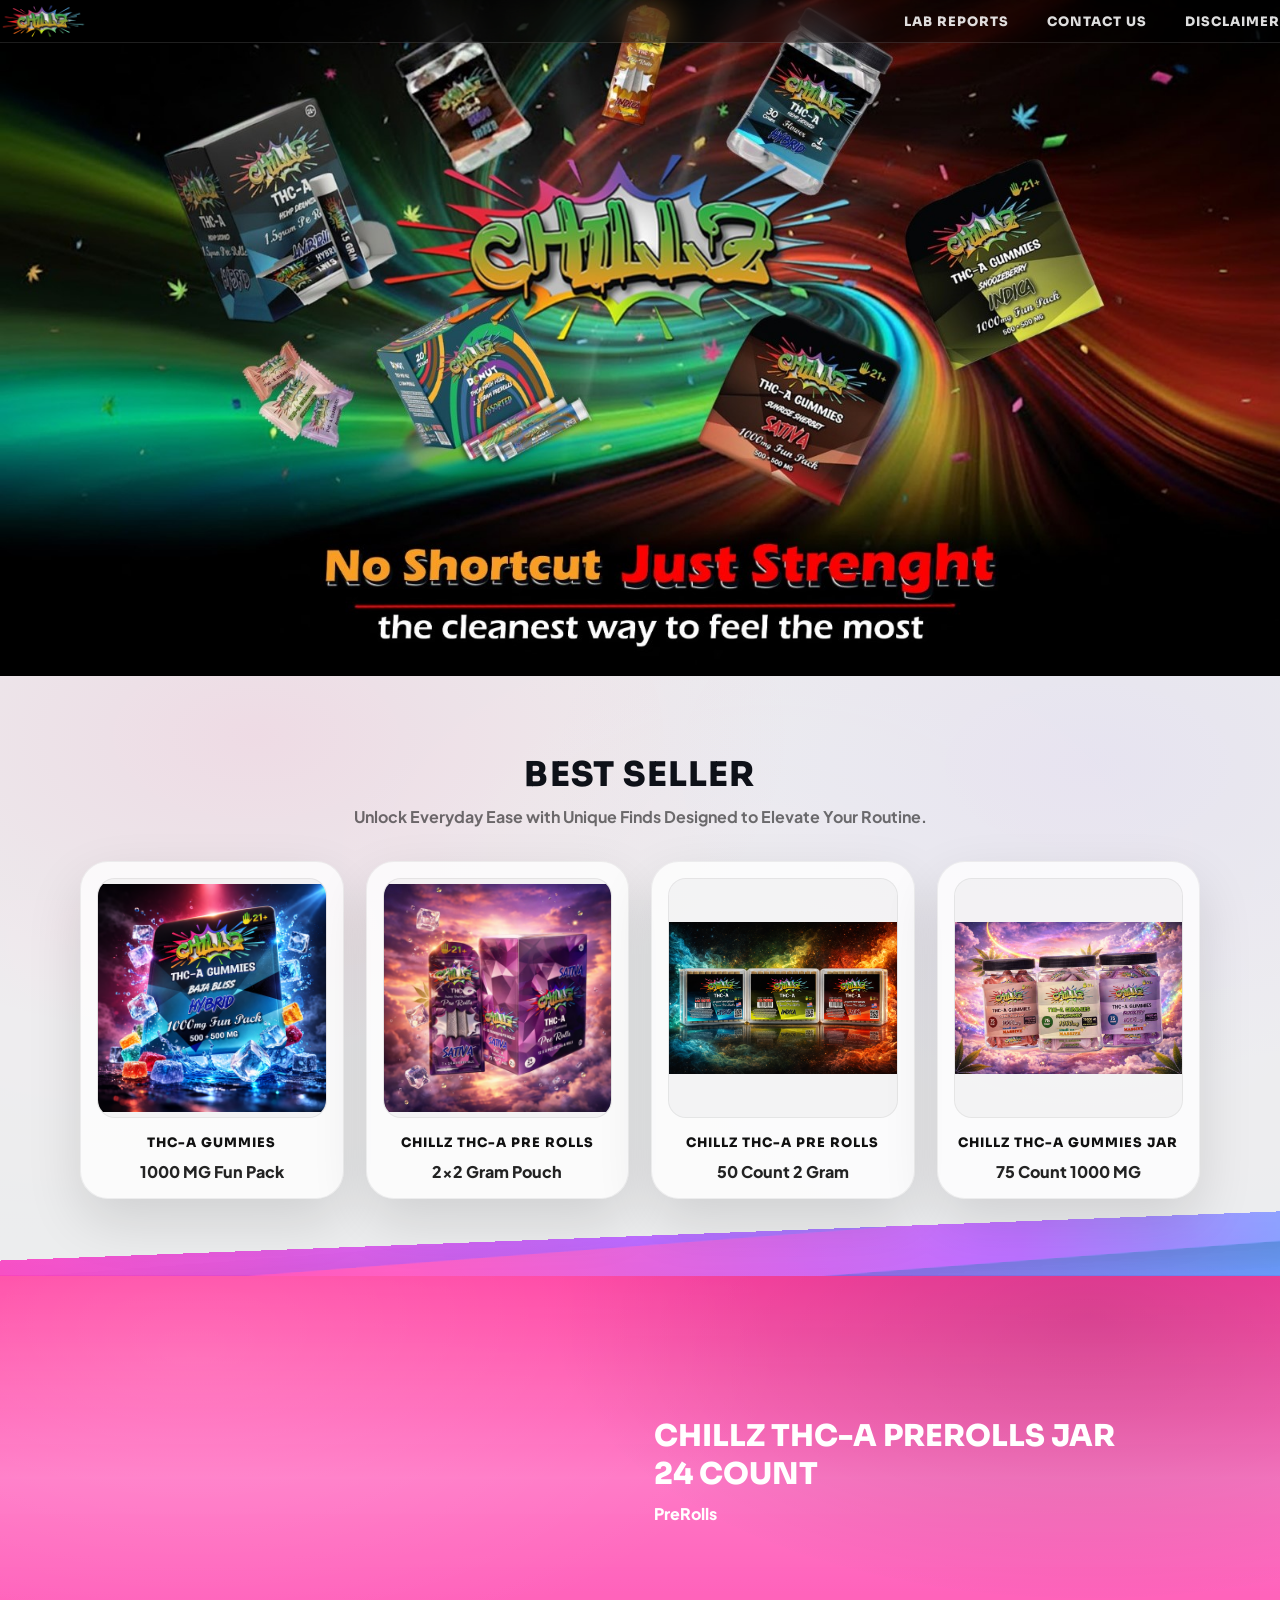
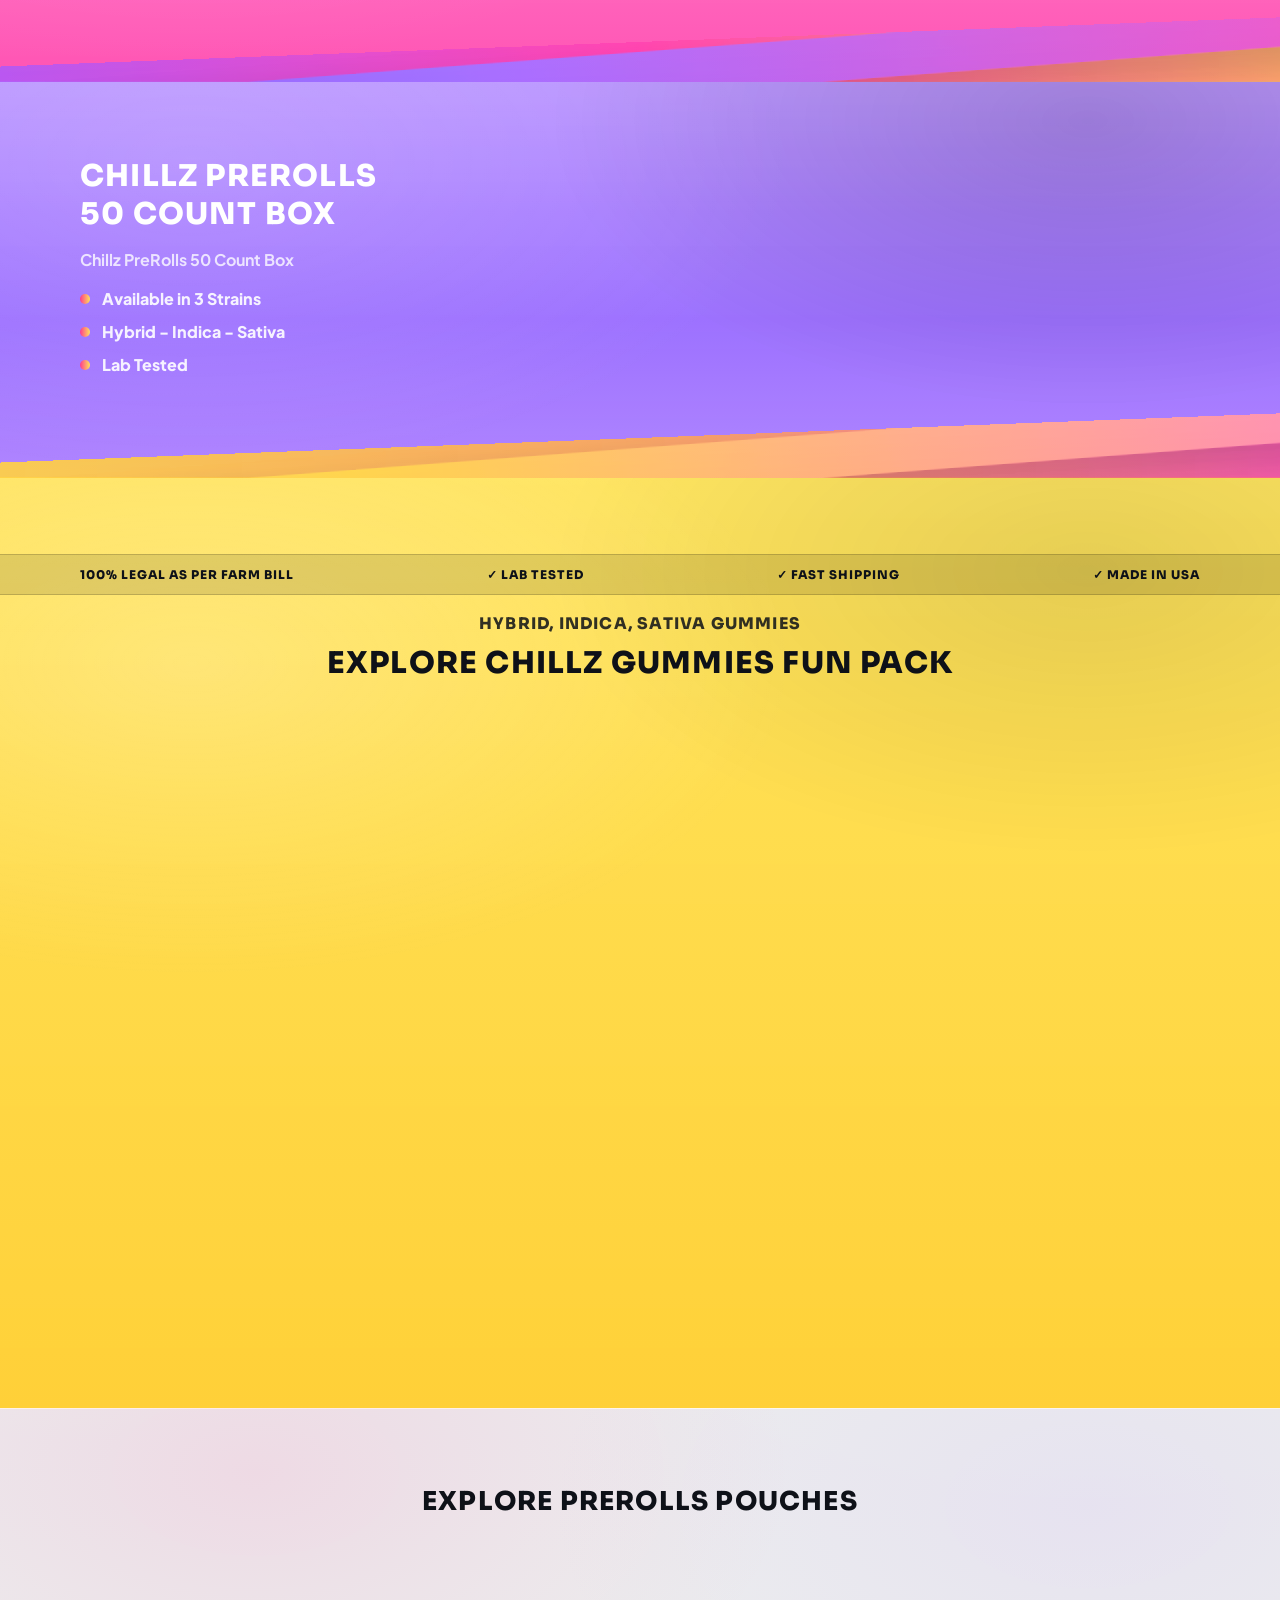
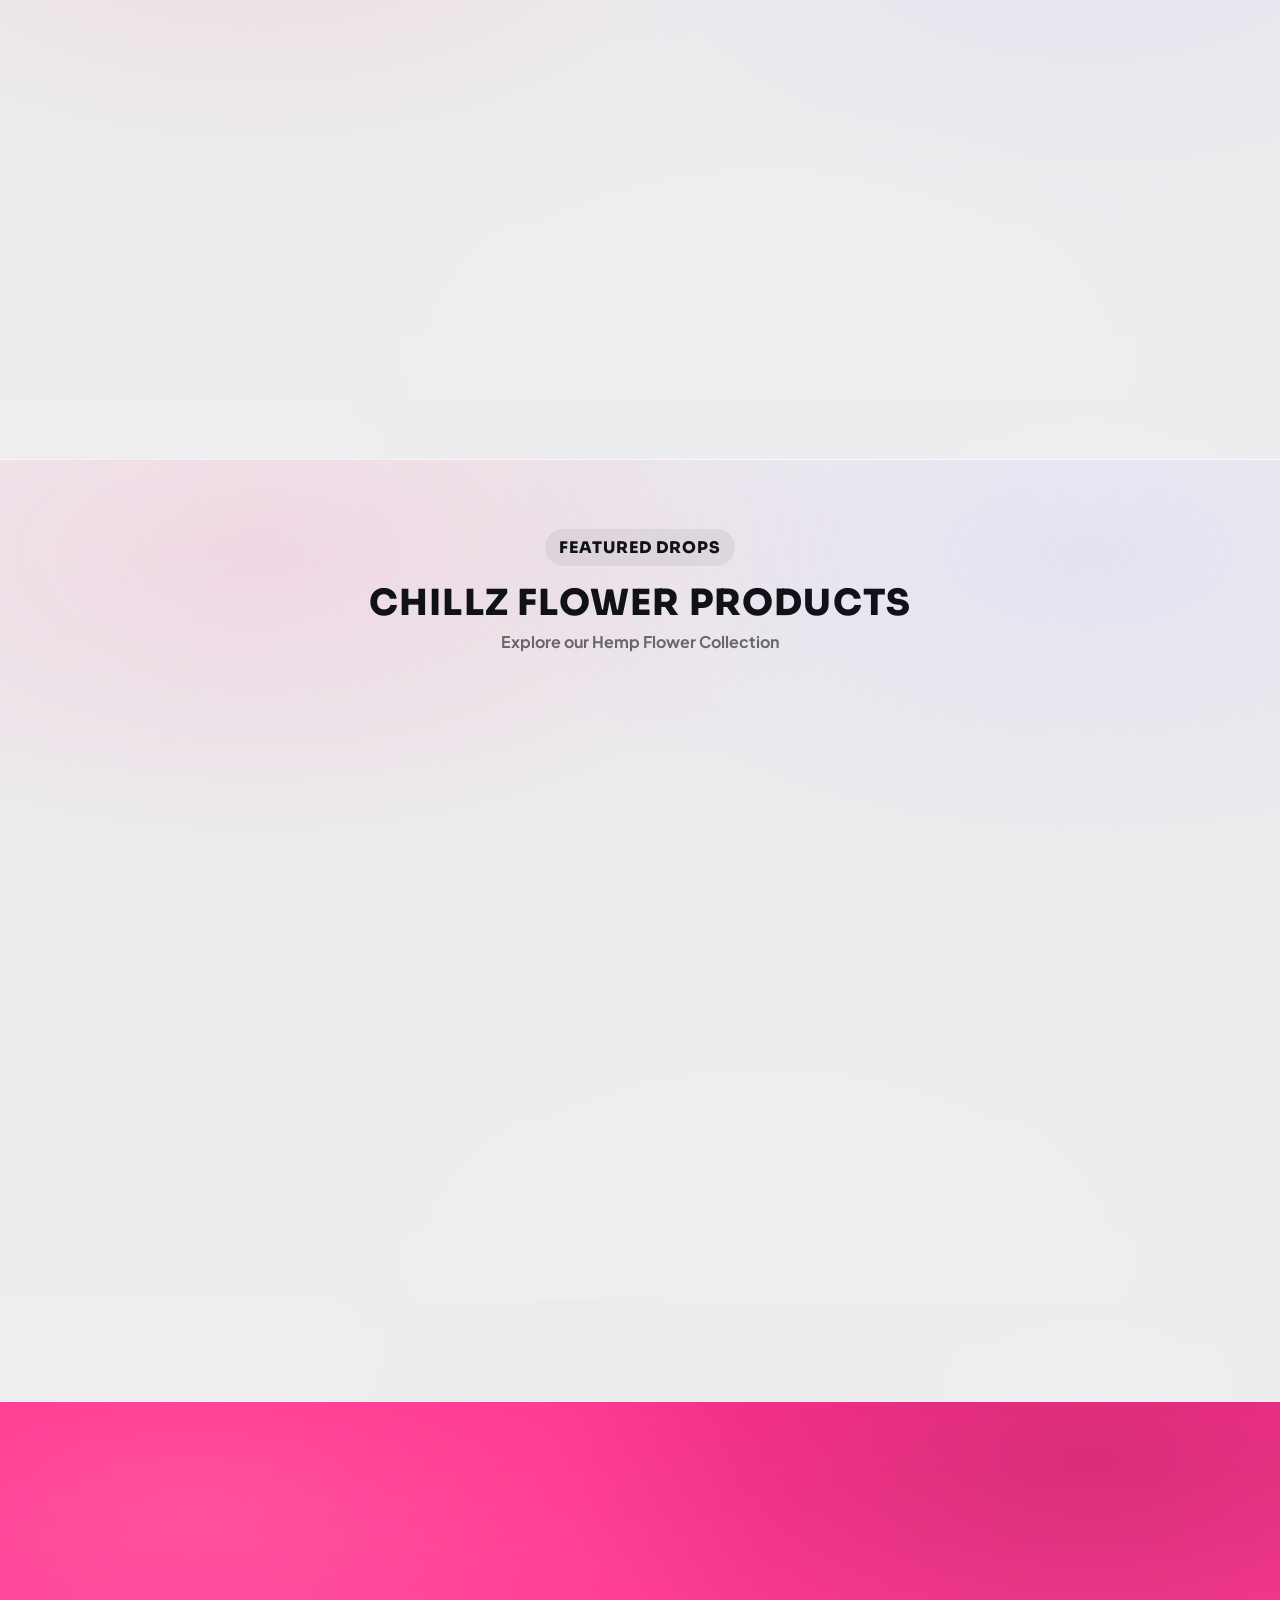
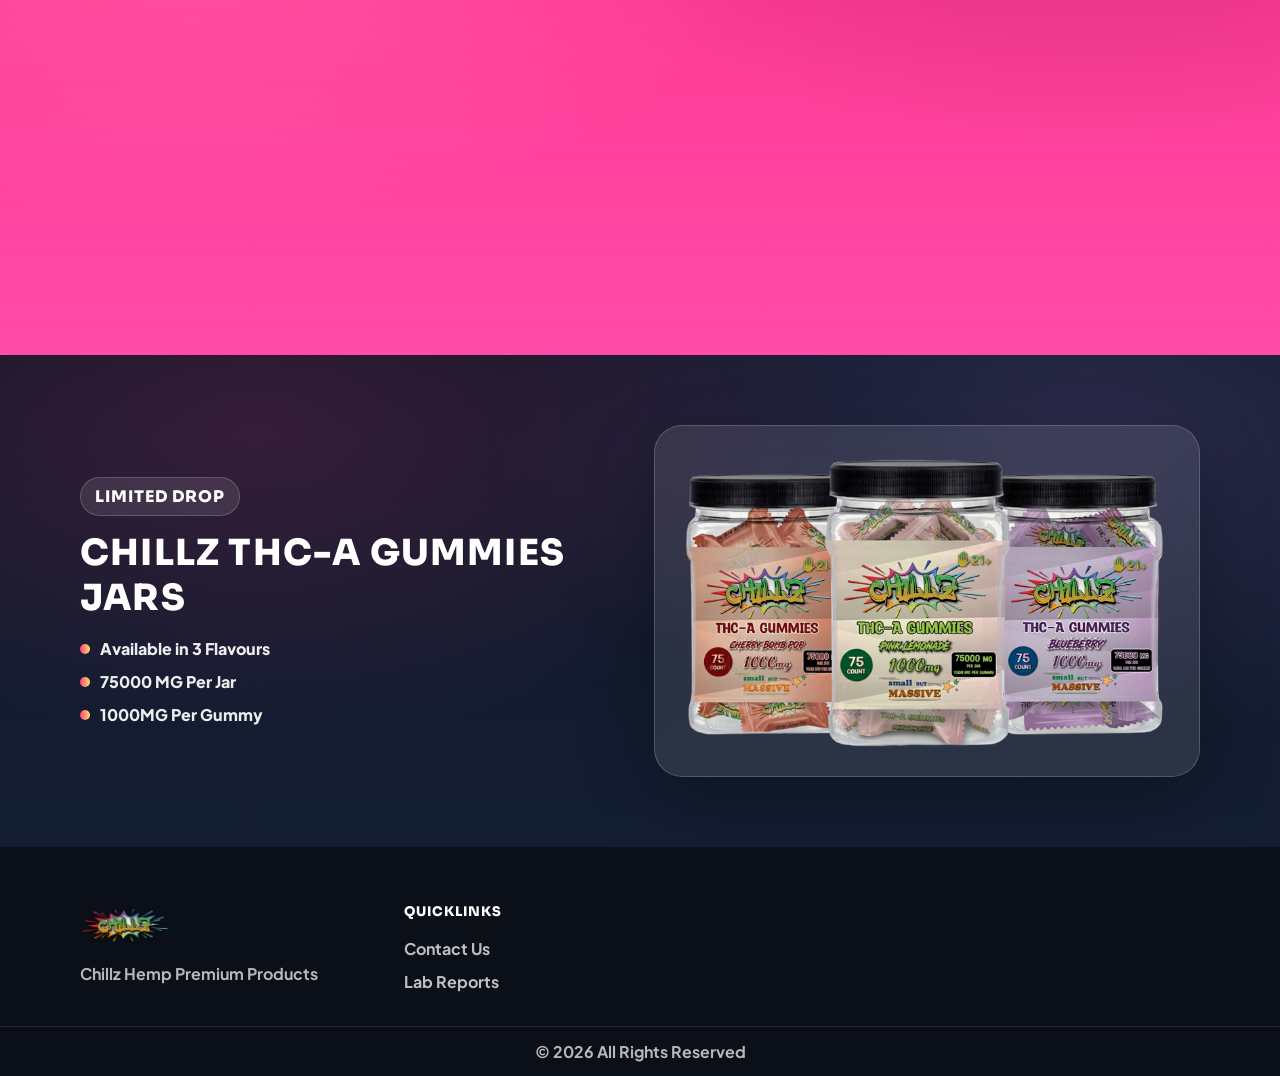
==== index.html @ 51ad6126 "changes" ====
<!doctype html>
<html lang="en">
<head>
  <meta charset="utf-8" />
  <meta name="viewport" content="width=device-width, initial-scale=1" />
  <title>Chillz Hemp – Home</title>
  <link rel="stylesheet" href="./assets/styles.css" />
  <link href="https://unpkg.com/aos@2.3.1/dist/aos.css" rel="stylesheet">
<script src="https://unpkg.com/aos@2.3.1/dist/aos.js"></script>
</head>

<body>
  <script>
  AOS.init();
</script>
  <!-- TOP THIN BAR -->
  <!-- <div class="topbar">
    <div class="container topbar__inner">
      <div class="topbar__left">SHIPPING All Over US</div>
      <div class="topbar__right">NEED HELP? SUPPORT@YOURSTORE.COM</div>
    </div>
  </div> -->
  <!-- HEADER / HERO -->
  <header class="hero">
    <div class="hero__bg">
      <!-- Replace this src with your banner image -->
      <img class="hero__bgImg" src="./assets/images/Banner main.jpeg" alt="Hero banner placeholder" />
    </div>

   <div class="hero__content">
  <div class="navBar">
    <div class="container navBar__inner">

      <!-- Logo -->
      <a class="brand" href="./index.html">
        <img class="brand__logo" 
             src="./assets/images/Chillz-Logo-768x368.png" 
             alt="Chillz Logo" />
      </a>

      <!-- Desktop Links -->
      <nav class="nav__links" aria-label="Primary">
       
        <a href="./coas.html">LAB REPORTS</a>
        <a href="./contact.html">CONTACT US</a>
        <a href="./disclaimer.html">Disclaimer</a>
      </nav>

      <!-- Mobile Toggle -->
      <button class="nav__toggle" type="button" aria-label="Open menu" aria-expanded="false">
        <span></span>
        <span></span>
        <span></span>
      </button>

    </div>
  </div>
</div>

    <!-- angled red underline like screenshot -->
    <div class="hero__angle"></div>
  </header>

  <!-- BEST SELLER -->
 <!-- BEST SELLER -->
<section class="section section--white">
  <div class="container">
    <h2 data-aos="fade-up"
        data-aos-anchor-placement="center-bottom"
        data-aos-duration="1000"
        class="section__title">BEST SELLER</h2>

    <p data-aos="fade-up"
       data-aos-anchor-placement="center-bottom"
       data-aos-duration="1000"
       class="section__subtitle">
      Unlock Everyday Ease with Unique Finds Designed to Elevate Your Routine.
    </p>

    <div class="carouselWrap">
      <div class="carouselControlsRow">
        <div class="carouselControls">
          <button class="carouselBtn prevBtn" type="button" aria-label="Previous">‹</button>
          <button class="carouselBtn nextBtn" type="button" aria-label="Next">›</button>
        </div>
      </div>

      <div class="grid grid--bestsellers" id="bestSellerCarousel">
        <!-- Card 1 -->
        <article class="card">
          <div class="card__imgWrap">
            <img class="card__img" src="./assets/images/gpt 1.png" alt="Product placeholder" />
          </div>
          <h3 class="card__title">THC-A Gummies</h3>
          <div class="card__meta">
            <span class="price">1000 MG Fun Pack</span>
          </div>
        </article>

        <!-- Card 2 -->
        <article class="card">
          <div class="card__imgWrap">
            <img class="card__img" src="./assets/images/gpt 2.png" alt="Product placeholder" />
          </div>
          <h3 class="card__title">Chillz THC-A Pre Rolls</h3>
          <div class="card__meta">
            <span class="price">2x2 Gram Pouch</span>
          </div>
        </article>

        <!-- Card 3 -->
        <article class="card">
          <div class="card__imgWrap">
            <img class="card__img" src="./assets/images/gpt 7.png" alt="Product placeholder" />
          </div>
          <h3 class="card__title">Chillz THC-A Pre Rolls</h3>
          <div class="card__meta">
            <span class="price">50 Count 2 Gram</span>
          </div>
        </article>

        <!-- Card 4 -->
        <article class="card">
          <div class="card__imgWrap">
            <img class="card__img" src="./assets/images/gpt 8.png" alt="Product placeholder" />
          </div>
          <h3 class="card__title">Chillz THC-A Gummies Jar</h3>
          <div class="card__meta">
            <span class="price">75 Count 1000 MG</span>
          </div>
        </article>
      </div>
    </div>
  </div>

  <div class="angle angle--pink"></div>
</section>
  <!-- PINK PROMO (jar) -->
  <section class="section section--pink promo">
    <div class="container promo__inner">
      <div data-aos-duration="1200"data-aos="zoom-in-down" class="promo__left">
        <div class="promo__imgRow">
          <img class="promo__jar" src="./assets/images/Pre Rolls Boxes 2.png" alt="Jar placeholder" />
          <img class="promo__jar" src="./assets/images/Pre Roll Boxes Sativa.png" alt="Jar placeholder" />
          <img class="promo__jar" src="./assets/images/Pre Rolls Boxes 3.png" alt="Jar placeholder" />
          <!-- <img class="promo__jar" src="./assets/images/Chillz PreRoll Jar Assorted.png" alt="Jar placeholder" /> -->
        </div>
      </div>

      <div class="promo__right">
        <!-- <div class="promo__label">Premium Hemp Product</div> -->
        <h3 class="promo__headline">Chillz THC-A PreRolls Jar <br> 24 Count</h3>
        <div class="promo__price">
          <span class="price">PreRolls</span>
        </div>
        <!-- <a class="btn btn--white" href="#">Explore</a> -->
      </div>
    </div>

    <div class="angle angle--purple"></div>
  </section>

  <!-- PURPLE 2-COLUMN SECTION -->
  <section class="section section--purple feature">
    <div class="container feature__inner">
      <div class="feature__text">
        <h3 class="feature__title">Chillz PreRolls <br>50 Count Box
</h3>
        <p class="feature__desc">
          Chillz PreRolls 50 Count Box

        </p>

        <ul class="bulletList">
          <li>
            <span class="dot"></span>
            <div>
              <div class="bulletList__title">Available in 3 Strains
</div>
            </div>
          </li>
          <li>
            <span class="dot"></span>
            <div>
              <div class="bulletList__title">Hybrid - Indica - Sativa</div>
            </div>
          </li>
           <li>
            <span class="dot"></span>
            <div>
              <div class="bulletList__title">Lab Tested</div>
            </div>
          </li>
        </ul>
      </div>

      <div class="feature__media">
        <div data-aos-duration="1200"data-aos="zoom-in-down" class="feature__mediaWrap">
          <img class="feature__img"
               src="./assets/images/50 ct PreRolls All.png"
               alt="Feature image placeholder" />
        
          <span class="pin pin--1" aria-hidden="true"></span>
          <span class="pin pin--2" aria-hidden="true"></span>
          <span class="pin pin--3" aria-hidden="true"></span>
        </div>
      </div>
    </div>

    <div class="angle angle--yellow"></div>
  </section>

  <!-- YELLOW GUMMIES SECTION -->
  <section class="section section--yellow gummies">
    <div class="gummies__strip">
      <div class="container gummies__stripInner">
        <div>100% LEGAL As Per FARM BILL</div>
        <div>✓ LAB TESTED</div>
        <div>✓ FAST SHIPPING</div>
        <div>✓ MADE IN USA</div>
      </div>
    </div>

    <div class="container">
      <div class="kicker">Hybrid, Indica, Sativa Gummies</div>
      <h3 class="gummies__title">Explore Chillz Gummies Fun Pack</h3>

      <div  class="grid grid--two">
        <article data-aos="zoom-in-right" data-aos-duration="1200" class="bigCard">
          <div  class="bigCard__img">
            <img src="./assets/images/Chillz Gummies Fun Pack Box.png" alt="Product placeholder" />
          </div>
          <h4 class="bigCard__title">Chillz Gummies Fun Pack <br> 50 Count 1000mg</h4>
          <div class="price">Hybrid</div>
        </article>

        <article data-aos="zoom-in-right" data-aos-duration="1200" class="bigCard">
          <div class="bigCard__img">
            <img src="./assets/images/Chillz Gummies Fun Pack.png" alt="Product placeholder" />
          </div>
          <h4 class="bigCard__title">Chillz Gummies Fun Pack <br> 50 Count 1000mg</h4>
          <div class="price">Hybrid, Indica, Sativa</div>
        </article>
      </div>

      <!-- <div class="testimonials">
        <div class="testimonial">
          <div class="stars">★★★★★</div>
          <p>
            I’ve tried my fair share of kombuchas, but none compare to the enchanting symphony of flavors...
          </p>
          <div class="quoteBy">— Mia L.</div>
        </div>
        <div class="testimonial">
          <div class="stars">★★★★★</div>
          <p>
            What truly sets Bubbly apart is its commitment to quality and authenticity...
          </p>
          <div class="quoteBy">— Gabe S.</div>
        </div>
      </div> -->
    </div>
  </section>

  <!-- NEW ARRIVAL -->
  <section class="section section--white">
    <div class="container">
      <h3 class="section__title section__title--small">Explore PreRolls Pouches</h3>

      <div data-aos="zoom-out" data-aos-duration="1500" class="grid grid--new">
        <article class="card">
          <div class="card__imgWrap"><img class="card__img" src="./assets/images/gpt 9.png" alt="Product placeholder" /></div>
          <h3 class="card__title">THC-A PreRolls Pouch </h3>
          <div class="card__meta"><span class="price">2x2 Gram Hybrid <center style="font-size: 13px;"> <br>12 Pack</center></span></div>
        </article>

        <article class="card">
          <div class="card__imgWrap"><img class="card__img" src="./assets/images/gpt 10.png" alt="Product placeholder" /></div>
          <h3 class="card__title">THC-A PreRolls Pouch</h3>
          <div class="card__meta"><span class="price">2x2 Gram Indica<center style="font-size: 13px;"> <br>12 Pack</center></span></div>
        </article>

        <article class="card">
          <div class="card__imgWrap"><img class="card__img" src="./assets/images/gpt 11.png" alt="Product placeholder" /></div>
          <h3 class="card__title">THC-A PreRolls Pouch</h3>
          <div class="card__meta"><span class="price">2x2 Gram Sativa <center style="font-size: 13px;"> <br>12 Pack</center></span></div>
        </article>

     
      </div>
    </div>
  </section>
  <section class="showcase">
  <div class="container">
    <div class="showcase__head">
      <div class="showcase__kicker">FEATURED DROPS</div>
      <h2 class="showcase__title">Chillz Flower Products</h2>
      <p class="showcase__sub">
        Explore our Hemp Flower Collection
      </p>
    </div>

    <div data-aos="zoom-out-left" data-aos-duration="1500" class="showcase__grid">
      <!-- Product 1 -->
      <article class="showcard">
        <div class="showcard__top">
          <!-- <span class="showcard__badge">BEST SELLER</span> -->
          <button class="showcard__chip" type="button">THC-A</button>
        </div>

        <div class="showcard__media">
          <!-- Replace src with your image later -->
          <img class="showcard__img"
               src="./assets/images/Chillz Flower Jar Indica.png"
               alt="Product image placeholder" />
        </div>

        <div class="showcard__body">
          <h3 class="showcard__title">Chillz THC-A Flower Jar <br>30 count - 1 Gram</h3>
          <p class="showcard__desc">Indica</p>

          <div class="showcard__meta">
            <!-- <div class="showcard__price">Gummies</div> -->
            <!-- <div class="showcard__rating" aria-label="Rated 5 out of 5">
              ★★★★★ <span>(128)</span>
            </div> -->
          </div>

          <!-- <div class="showcard__actions">
            <a class="showcard__btn showcard__btn--primary" href="#">Shop Now</a>
            <a class="showcard__btn showcard__btn--ghost" href="#">Details</a>
          </div> -->
        </div>
      </article>

      <!-- Product 2 -->
    <article class="showcard">
        <div class="showcard__top">
          <!-- <span class="showcard__badge">BEST SELLER</span> -->
          <button class="showcard__chip" type="button">THC-A</button>
        </div>

        <div class="showcard__media">
          <!-- Replace src with your image later -->
          <img class="showcard__img"
               src="./assets/images/Chillz Flower Jar Hybrid.png"
               alt="Product image placeholder" />
        </div>

        <div class="showcard__body">
          <h3 class="showcard__title">Chillz THC-A Flower Jar <br> 30 count - 1 Gram</h3>
          <p class="showcard__desc"></p>

          <div class="showcard__meta">
            <div style="font-weight: 500;" class="showcard__price">Hybrid</div>
            <!-- <div class="showcard__rating" aria-label="Rated 5 out of 5">
              ★★★★★ <span>(128)</span>
            </div> -->
          </div>

          <!-- <div class="showcard__actions">
            <a class="showcard__btn showcard__btn--primary" href="#">Shop Now</a>
            <a class="showcard__btn showcard__btn--ghost" href="#">Details</a>
          </div> -->
        </div>
      </article>

      <!-- Product 3 -->
     <article class="showcard">
        <div class="showcard__top">
          <!-- <span class="showcard__badge">BEST SELLER</span> -->
          <button class="showcard__chip" type="button">THC-A</button>
        </div>

        <div class="showcard__media">
          <!-- Replace src with your image later -->
          <img class="showcard__img"
               src="./assets/images/Chillz Flower Jar Sativa.png"
               alt="Product image placeholder" />
        </div>

        <div class="showcard__body">
          <h3 class="showcard__title">Chillz THC-A Flower Jar <br> 30 count - 1 Gram</h3>
          <p class="showcard__desc">Sativa</p>

          <div class="showcard__meta">
            <!-- <div class="showcard__price">Sativa</div> -->
            <!-- <div class="showcard__rating" aria-label="Rated 5 out of 5">
              ★★★★★ <span>(128)</span>
            </div> -->
          </div>

          <!-- <div class="showcard__actions">
            <a class="showcard__btn showcard__btn--primary" href="#">Shop Now</a>
            <a class="showcard__btn showcard__btn--ghost" href="#">Details</a>
          </div> -->
        </div>
      </article>
    </div>
  </div>
</section>

  <!-- FEATURED PRODUCTS (RED BLOCK) -->
  <section class="section section--red featured">
    <div data-aos="fade-down"
     data-aos-easing="linear"
     data-aos-duration="1500" class="container">
      <h3 class="featured__title">Explore Chillz Donuts Collection</h3>

      <div class="grid grid--featured">
        <article class="card card--onRed">
          <div class="card__imgWrap"><img class="card__img" src="./assets/images/gpt 6.png" alt="Product placeholder" /></div>
          <h3 class="card__title">Chillz Donuts <br> 2.3 Gram 20 Count</h3>
          <div class="card__meta"><span class="price">Assorted</span></div>
        </article>

        <article class="card card--onRed">
          <div class="card__imgWrap"><img class="card__img" src="./assets/images/gpt 3.png" alt="Product placeholder" /></div>
          <h3 class="card__title">Chillz Donuts <br> 2.3 Gram 20 Count</h3>
          <div class="card__meta"><span class="price">Hybrid</span></div>
        </article>

        <article class="card card--onRed">
          <div class="card__imgWrap"><img class="card__img" src="./assets/images/gpt 4.png" alt="Product placeholder" /></div>
          <h3 class="card__title">Chillz Donuts <br> 2.3 Gram 20 Count</h3>
          <div class="card__meta"><span class="price">Indica</span></div>
        </article>

        <article class="card card--onRed">
          <div class="card__imgWrap"><img class="card__img" src="./assets/images/gpt 5.png" alt="Product placeholder" /></div>
          <h3 class="card__title">Chillz Donuts <br> 2.3 Gram 20 Count</h3>
          <div class="card__meta"><span class="price">Sativa</span></div>
        </article>
      </div>

   
    </div>
  </section>
  <section class="glassFeature">
  <div class="container glassFeature__inner">

    <!-- Left: Copy -->
    <div class="glassFeature__copy">
      <div class="glassFeature__kicker">LIMITED DROP</div>

      <h2 class="glassFeature__title">
         Chillz THC-A Gummies Jars
      </h2>

      <p class="glassFeature__desc">
      
      </p>

      <ul class="glassFeature__list">
        <li><span class="gfDot"></span>Available in 3 Flavours</li>
        <li><span class="gfDot"></span>75000 MG Per Jar</li>
        <li><span class="gfDot"></span>1000MG Per Gummy</li>
      </ul>

      <!-- <div class="glassFeature__actions">
        <a class="gfBtn gfBtn--primary" href="#">Shop Collection</a>
        <a class="gfBtn gfBtn--ghost" href="#">Learn More</a>
      </div> -->
    </div>

    <!-- Right: Media -->
    <div class="glassFeature__media">
      <div class="glassFeature__frame">
        <!-- Replace this src with your product image -->
        <img
          class="glassFeature__img"
          src="./assets/images/Chillz All Gummies Jar.png"
          alt="Hero product image placeholder"
        />

        <!-- little floating tag -->
        <!-- <div class="glassFeature__tag">
          <div class="glassFeature__tagTitle">Best Value</div>
          <div class="glassFeature__tagSub">Bundle pricing inside</div>
        </div> -->
      </div>
    </div>

  </div>
</section>

  <!-- FOOTER -->
  <footer class="footer">
    <div class="container footer__grid">
      <div class="footer__col">
        <div class="footer__brand">
          <img class="footer__logo" src="./assets/images/Chillz-Logo-768x368.png" alt="Footer logo placeholder" />
        </div>
        <p class="footer__small">
          Chillz Hemp Premium Products
        </p>
        <!-- <div class="footer__small">Email: support@yourstore.com</div> -->
      </div>

      <!-- <div class="footer__col">
        <h5>POLICIES</h5>
        <a href="#">Privacy Policy</a>
        <a href="#">Terms and Conditions</a>
        <a href="#">Shipping Policy</a>
        <a href="#">Returns &amp; Refund Policy</a>
      </div> -->

      <div class="footer__col">
        <h5>QUICKLINKS</h5>
        <a href="./contact.html">Contact Us</a>
        <a href="./coas.html">Lab Reports</a>

      </div>

      <!-- <div class="footer__col">
        <h5>Signup</h5>
        <p class="footer__small">Subscribe to our newsletter for updates.</p>
        <form class="footer__form" action="#" method="post">
          <input type="email" name="email" placeholder="Email" required />
          <button class="btn btn--ghost" type="submit">Sign up</button>
        </form>
      </div> -->
    </div>

    <div class="footer__bottom">
      <div class="container footer__bottomInner">
        <span>© 2026 All Rights Reserved</span>
      </div>
    </div>
  </footer>

  <script src="main.js"></script>

<script>
document.addEventListener("DOMContentLoaded", () => {
  const navBar = document.querySelector(".navBar");
  const toggle = document.querySelector(".nav__toggle");
  const links = document.querySelector(".nav__links");

  if (!navBar || !toggle || !links) return;

  const setOpen = (open) => {
    navBar.classList.toggle("is-open", open);
    toggle.setAttribute("aria-expanded", open ? "true" : "false");
  };

  toggle.addEventListener("click", (e) => {
    e.stopPropagation();
    setOpen(!navBar.classList.contains("is-open"));
  });

  links.querySelectorAll("a").forEach(a => a.addEventListener("click", () => setOpen(false)));
  document.addEventListener("click", (e) => { if (!navBar.contains(e.target)) setOpen(false); });
  document.addEventListener("keydown", (e) => { if (e.key === "Escape") setOpen(false); });
});

document.addEventListener("DOMContentLoaded", () => {
  const navBar = document.querySelector(".navBar");
  const toggle = document.querySelector(".nav__toggle");
  const links = document.querySelector(".nav__links");

  if (navBar && toggle && links) {
    const setOpen = (open) => {
      navBar.classList.toggle("is-open", open);
      toggle.setAttribute("aria-expanded", open ? "true" : "false");
    };

    toggle.addEventListener("click", (e) => {
      e.stopPropagation();
      setOpen(!navBar.classList.contains("is-open"));
    });

    links.querySelectorAll("a").forEach(a =>
      a.addEventListener("click", () => setOpen(false))
    );

    document.addEventListener("click", (e) => {
      if (!navBar.contains(e.target)) setOpen(false);
    });

    document.addEventListener("keydown", (e) => {
      if (e.key === "Escape") setOpen(false);
    });
  }

  const carousel = document.getElementById("bestSellerCarousel");
  const next = document.querySelector(".nextBtn");
  const prev = document.querySelector(".prevBtn");

  if (!carousel || !next || !prev) return;

  const getScrollAmount = () => {
    const firstCard = carousel.querySelector(".card");
    return firstCard ? firstCard.offsetWidth + 14 : 300;
  };

  next.addEventListener("click", () => {
    carousel.scrollBy({
      left: getScrollAmount(),
      behavior: "smooth"
    });
  });

  prev.addEventListener("click", () => {
    carousel.scrollBy({
      left: -getScrollAmount(),
      behavior: "smooth"
    });
  });
});

</script>
</body>
</html>
---- assets/styles.css ----
/* =========================================================
   CHILLZ HEMP — FULL STYLES.CSS (REPLACE ENTIRE FILE)
   Modern Glass • Seamless Gradients • Clean Mobile
   ========================================================= */

/* ---------- Fonts (Elegant + Bold headings) ---------- */
@import url('https://fonts.googleapis.com/css2?family=Sora:wght@400;600;700;800&family=Plus+Jakarta+Sans:wght@400;500;600;700;800&display=swap');

/* ---------- Root / Theme Tokens ---------- */
:root{
  /* Brand palette (wildcat-ish but premium) */
  --c-hot:    #ff3b8d;  /* hot pink */
  --c-pink:   #ff62b8;  /* soft pink */
  --c-violet: #b48cff;  /* violet */
  --c-deep:   #2a3355;  /* deep blue slate */
  --c-navy:   #0f1626;  /* deep navy */
  --c-yellow: #ffe35a;  /* warm yellow */
  --c-mint:   #39e6c5;  /* subtle accent */

  /* neutrals */
  --c-white: #ffffff;
  --c-ink:   #0d0f14;
  --c-text:  #101218;
  --c-muted: rgba(16,18,24,.70);
  --c-mutedW: rgba(255,255,255,.74);

  /* layout */
  --container: 1120px;
  --radius: 16px;
  --radius-lg: 22px;
  --radius-xl: 28px;

  /* glass */
  --glass: rgba(255,255,255,.10);
  --glass2: rgba(255,255,255,.14);
  --glassBorder: rgba(255,255,255,.18);
  --shadow: 0 28px 70px rgba(0,0,0,.28);
}

/* ---------- Reset ---------- */
*{ box-sizing: border-box; }
html,body{ height:100%; }
body{
  margin:0;
  font-family: "Plus Jakarta Sans", system-ui, -apple-system, Segoe UI, Roboto, Arial, sans-serif;
  color: var(--c-text);
  background:
    radial-gradient(900px 500px at 10% 5%, rgba(255,59,141,.18), transparent 60%),
    radial-gradient(900px 520px at 85% 10%, rgba(180,140,255,.16), transparent 60%),
    radial-gradient(900px 520px at 60% 95%, rgba(255,227,90,.10), transparent 60%),
    linear-gradient(180deg, var(--c-navy), #141e33);
}
img{ max-width:100%; display:block; }
a{ color:inherit; text-decoration:none; }
button{ font-family:inherit; }

/* ---------- Container ---------- */
.container{
  width: min(var(--container), calc(100% - 32px));
  margin: 0 auto;
}

/* ---------- Topbar ---------- */
.topbar{
  background: linear-gradient(90deg, var(--c-hot), var(--c-violet));
  color:#fff;
  font-weight:800;
  letter-spacing:.6px;
  text-transform:uppercase;
  font-size:12px;
}
.topbar__inner{
  display:flex;
  justify-content:space-between;
  gap:12px;
  padding:10px 0;
}
.topbar__right{ opacity:.95; }

/* ---------- Hero ---------- */
.hero{ position:relative; }
.hero__bg{
  position:relative;
  min-height: 360px;
  height: 58vh;
  max-height: 680px;
  overflow:hidden;
  background:#0b0f18;
}
.hero__bgImg{
  width:100%;
  height:100%;
  object-fit: cover;
  object-position:center;
}

/* Mobile banner: FULL visible (no crop) */
@media (max-width:768px){
  .hero__bg{
    min-height: 260px;
    height: 44vh;
    max-height: 520px;
    background:
      radial-gradient(520px 280px at 50% 35%, rgba(255,255,255,.10), transparent 60%),
      linear-gradient(180deg, rgba(0,0,0,.55), rgba(0,0,0,.10)),
      #0b0f18;
  }
  .hero__bgImg{
    object-fit: contain; /* no cropping */
  }
}

/* ---------- Nav (Sticky Glass) ---------- */
.hero__content{
  position:absolute;
  inset:0;
  pointer-events:none;
}
.navBar{
  position:sticky;
  top:0;
  width:100%;
  z-index:50;
  pointer-events:auto;

  background: rgba(0,0,0,.28);
  backdrop-filter: blur(16px);
  -webkit-backdrop-filter: blur(16px);
  border-bottom: 1px solid rgba(255,255,255,.12);
}
.navBar__inner{
  display:flex;
  align-items:center;
  justify-content:space-between;
  padding:14px 0;
  gap:16px;
}
.brand__logo{ height:42px; width:auto; filter: drop-shadow(0 12px 26px rgba(0,0,0,.35)); }

.nav__links{
  display:flex;
  align-items:center;
  gap:38px;
  font-family:"Sora", sans-serif;
  font-weight:800;
  letter-spacing:1px;
  text-transform:uppercase;
  font-size:13px;
  color: rgba(255,255,255,.92);
}
.nav__links a{
  position:relative;
  opacity:.94;
}
.nav__links a::after{
  content:"";
  position:absolute;
  left:0; bottom:-8px;
  width:0;
  height:2px;
  background: linear-gradient(90deg, var(--c-hot), var(--c-violet));
  transition: width .2s ease;
  transform: skewX(-16deg);
}
.nav__links a:hover::after{ width:100%; }

.nav__toggle{
  display:none;
  width:44px; height:40px;
  border-radius:999px;
  border:1px solid rgba(255,255,255,.18);
  background: rgba(255,255,255,.10);
  backdrop-filter: blur(10px);
  -webkit-backdrop-filter: blur(10px);
  cursor:pointer;
}
.nav__toggle span{
  display:block;
  width:18px; height:2px;
  background:#fff;
  margin:5px auto;
  border-radius:2px;
}

/* mobile nav */
@media (max-width: 900px){
  .nav__toggle{ display:block; }
  .nav__links{
    position:absolute;
    left: 50%;
    transform: translateX(-50%);
    top: 64px;
    width: min(520px, calc(100% - 28px));
    padding: 14px;
    border-radius: 18px;
    background: rgba(0,0,0,.40);
    border: 1px solid rgba(255,255,255,.14);
    box-shadow: 0 24px 64px rgba(0,0,0,.35);
    backdrop-filter: blur(16px);
    -webkit-backdrop-filter: blur(16px);

    display:none;
    flex-direction:column;
    gap:14px;
    text-align:center;
  }
  .navBar.is-open .nav__links{ display:flex; }
}

/* ---------- Hero angled underline ---------- */
.hero__angle{
  height: 18px;
  background: linear-gradient(90deg, var(--c-hot), var(--c-violet));
  transform: skewY(-2deg);
  transform-origin:left;
}

/* ---------- Section base ---------- */
.section{ position:relative; padding: 64px 0; }
.section--white{ background: rgba(255,255,255,.92); }
.section__title{
  font-family:"Sora", sans-serif;
  font-weight:900;
  letter-spacing:1.2px;
  text-transform:uppercase;
  text-align:center;
  margin: 0 0 10px;
  font-size: 34px;
  color: #0e1118;
}
.section__title--small{ font-size: 26px; }
.section__subtitle{
  text-align:center;
  margin: 0 0 34px;
  font-weight:700;
  color: rgba(0,0,0,.55);
}

/* ---------- Seamless Gradients (pink/purple/yellow/red) ---------- */
.section--pink{
  color:#fff;
  background:
    radial-gradient(980px 520px at 15% 20%, rgba(255,255,255,.14), transparent 60%),
    radial-gradient(980px 520px at 85% 10%, rgba(0,0,0,.16), transparent 55%),
    linear-gradient(180deg, #ff3f9d 0%, #ff7ac7 50%, #ff58b7 100%);
}
.section--purple{
  color:#fff;
  background:
    radial-gradient(1000px 520px at 15% 20%, rgba(255,255,255,.12), transparent 60%),
    radial-gradient(980px 520px at 85% 10%, rgba(0,0,0,.16), transparent 55%),
    linear-gradient(180deg, #b68fff 0%, #9f74ff 60%, #b48cff 100%);
}
.section--yellow{
  color:#0e1118;
  background:
    radial-gradient(1000px 520px at 15% 20%, rgba(255,255,255,.18), transparent 60%),
    radial-gradient(980px 520px at 85% 10%, rgba(0,0,0,.10), transparent 55%),
    linear-gradient(180deg, #ffe35a 0%, #ffd33b 100%);
}
.section--red{
  color:#fff;
  background:
    radial-gradient(980px 520px at 15% 20%, rgba(255,255,255,.12), transparent 60%),
    radial-gradient(980px 520px at 85% 10%, rgba(0,0,0,.16), transparent 55%),
    linear-gradient(180deg, #ff2f86 0%, #ff4fae 100%);
}

/* subtle “glass haze” overlay for colored sections */
.section--pink::before,
.section--purple::before,
.section--red::before,
.section--yellow::before{
  content:"";
  position:absolute;
  inset:0;
  pointer-events:none;
  background:
    linear-gradient(180deg, rgba(255,255,255,.08), transparent 35%, rgba(0,0,0,.06));
  mix-blend-mode: overlay;
  opacity:.9;
}

/* ---------- Angles between sections ---------- */
.angle{ height: 36px; transform: skewY(-2deg); transform-origin:left; }
.angle--pink{ background: linear-gradient(90deg, var(--c-hot), var(--c-pink)); }
.angle--purple{ background: linear-gradient(90deg, var(--c-violet), #9f74ff); }
.angle--yellow{ background: linear-gradient(90deg, #ffe35a, #ffd43b); }

/* ---------- Grid helpers ---------- */
.grid{ display:grid; gap: 22px; }
.grid--bestsellers{
  grid-template-columns: repeat(4, minmax(0, 1fr));
}
.grid--two{
  grid-template-columns: repeat(2, minmax(0, 1fr));
}
.grid--new{
  grid-template-columns: repeat(3, minmax(0, 1fr));
}
.grid--featured{
  grid-template-columns: repeat(4, minmax(0, 1fr));
}

/* ---------- GLASS CARDS (core) ---------- */
.card,
.bigCard,
.showcard{
  border-radius: var(--radius-xl);
  background: rgba(255,255,255,.72);
  border: 1px solid rgba(0,0,0,.06);
  box-shadow: 0 18px 45px rgba(0,0,0,.12);
  overflow:hidden;
  position:relative;
  transition: transform .18s ease, filter .18s ease;
}
.section--pink .card,
.section--purple .card,
.section--red .card,
.section--pink .bigCard,
.section--yellow .bigCard,
.section--purple .bigCard,
.section--pink .showcard,
.section--purple .showcard{
  background: rgba(255,255,255,.10);
  border: 1px solid rgba(255,255,255,.18);
  box-shadow: var(--shadow);
  backdrop-filter: blur(16px);
  -webkit-backdrop-filter: blur(16px);
}

.card:hover,
.bigCard:hover,
.showcard:hover{
  transform: translateY(-4px);
  filter: brightness(1.03);
}

/* Card media */
.card__imgWrap,
.bigCard__img,
.showcard__media{
  margin:16px;
  border-radius: calc(var(--radius-xl) - 10px);
  background: rgba(255,255,255,.16);
  border: 1px solid rgba(255,255,255,.18);
  overflow:hidden;
  display:flex;
  align-items:center;
  justify-content:center;
  min-height: 220px;
}
.section--white .card__imgWrap,
.section--white .bigCard__img{
  background: rgba(0,0,0,.03);
  border: 1px solid rgba(0,0,0,.06);
}

.card__img,
.bigCard__img img,
.showcard__img{
  width: 100%;
  height: 100%;
  object-fit: contain;
}

/* Card text */
.card__title{
  font-family:"Sora", sans-serif;
  text-align:center;
  font-weight:900;
  letter-spacing:1px;
  text-transform:uppercase;
  font-size:13px;
  margin: 0 14px 10px;
}
.card__meta{
  display:flex;
  justify-content:center;
  padding: 0 14px 16px;
  font-weight:800;
  opacity:.92;
}
.price{ font-weight:900; }

/* Text color logic fix (some must be black) */
.section--white .card__title,
.section--white .card__meta,
.section--yellow .card__title,
.section--yellow .card__meta{
  color: #111;
}
.section--pink .card__title,
.section--pink .card__meta,
.section--purple .card__title,
.section--purple .card__meta,
.section--red .card__title,
.section--red .card__meta{
  color: rgba(255,255,255,.94);
}

/* ---------- BEST SELLER section: make it “insane” ---------- */
.section--white{
  background:
    radial-gradient(900px 520px at 20% 10%, rgba(255,59,141,.10), transparent 60%),
    radial-gradient(900px 520px at 85% 15%, rgba(180,140,255,.10), transparent 60%),
    rgba(255,255,255,.92);
}

/* Best seller cards: more premium */
.grid--bestsellers .card{
  background: rgba(255,255,255,.78);
  border: 1px solid rgba(0,0,0,.06);
  box-shadow: 0 22px 55px rgba(0,0,0,.12);
}
.grid--bestsellers .card__imgWrap{
  min-height: 240px;
}

/* ---------- Promo (pink jar row) ---------- */
.promo__inner{
  display:grid;
  grid-template-columns: 0.8fr .8fr;
  align-items:center;
  gap: 28px;
}
.promo__imgRow{
  display:flex;
  gap: 16px;
  align-items:flex-end;
}
.promo__jar{
  width: 100%;
  max-width: 150px;
  border-radius: 18px;
  background: rgba(255,255,255,.10);
  border: 1px solid rgba(255,255,255,.18);
  padding: 10px;
  box-shadow: 0 24px 70px rgba(0,0,0,.22);
}
.promo__right .promo__label{
  font-family:"Sora", sans-serif;
  font-weight:900;
  letter-spacing:1.2px;
  text-transform:uppercase;
  opacity:.9;
}
.promo__headline{
  font-family:"Sora", sans-serif;
  font-weight:900;
  text-transform:uppercase;
  margin: 10px 0 10px;
  font-size: 30px;
}
.btn{
  display:inline-flex;
  align-items:center;
  justify-content:center;
  padding: 12px 22px;
  border-radius: 999px;
  font-family:"Sora", sans-serif;
  font-weight:900;
  letter-spacing:.8px;
  text-transform:uppercase;
}
.btn--white{
  background: rgba(255,255,255,.92);
  color:#0f1626;
  border: 1px solid rgba(255,255,255,.40);
}
.btn--white:hover{ filter: brightness(1.03); }
.btn--ghost{
  background: rgba(255,255,255,.10);
  color:#fff;
  border: 1px solid rgba(255,255,255,.18);
}

/* ---------- Purple feature section (text must be WHITE) ---------- */
.feature__inner{
  display:grid;
  grid-template-columns: 1fr 1fr;
  gap: 28px;
  align-items:center;
}
.feature__title{
  font-family:"Sora", sans-serif;
  font-weight:900;
  text-transform:uppercase;
  letter-spacing:1.2px;
  margin:0 0 10px;
  font-size: 30px;
  color:#fff;
}
.feature__desc{ color: rgba(255,255,255,.78); font-weight:700; }
.bulletList{
  list-style:none;
  padding:0;
  margin: 18px 0 0;
  display:grid;
  gap: 12px;
}
.bulletList li{
  display:flex;
  gap: 12px;
  align-items:flex-start;
  color: rgba(255,255,255,.90);
  font-weight:800;
}
.dot{
  width:10px;
  height:10px;
  border-radius:999px;
  background: linear-gradient(90deg, var(--c-hot), var(--c-yellow));
  margin-top: 6px;
  flex: 0 0 10px;
}
.feature__mediaWrap{
  border-radius: var(--radius-xl);
  background: rgba(255,255,255,.10);
  border: 1px solid rgba(255,255,255,.18);
  backdrop-filter: blur(16px);
  -webkit-backdrop-filter: blur(16px);
  box-shadow: var(--shadow);
  padding: 18px;
}
.feature__img{
  width:100%;
  height:auto;
  object-fit: contain;
}

/* Pins */
.pin{
  position:absolute;
  width:12px; height:12px;
  border-radius:999px;
  background: var(--c-hot);
  box-shadow: 0 10px 24px rgba(0,0,0,.25);
}
.pin--1{ top: 18px; left: 22px; }
.pin--2{ top: 40%; left: 10%; }
.pin--3{ top: 38%; left: 70%; }

/* ---------- Yellow gummies strip ---------- */
.gummies__strip{
  background: rgba(0,0,0,.12);
  border-top: 1px solid rgba(0,0,0,.18);
  border-bottom: 1px solid rgba(0,0,0,.18);
}
.gummies__stripInner{
  display:flex;
  justify-content:space-between;
  gap: 14px;
  padding: 12px 0;
  font-family:"Sora", sans-serif;
  font-weight:900;
  letter-spacing:1px;
  text-transform:uppercase;
  font-size: 12px;
}
.kicker{
  font-family:"Sora", sans-serif;
  font-weight:900;
  text-transform:uppercase;
  letter-spacing:1.2px;
  opacity:.85;
  text-align:center;
  margin-top: 18px;
}
.gummies__title{
  text-align:center;
  font-family:"Sora", sans-serif;
  font-weight:900;
  text-transform:uppercase;
  letter-spacing:1.2px;
  margin: 10px 0 26px;
  font-size: 30px;
}

/* Big cards */
.bigCard{
  padding-bottom: 18px;
}
.bigCard__title{
  text-align:center;
  font-family:"Sora", sans-serif;
  font-weight:900;
  text-transform:uppercase;
  letter-spacing:1px;
  margin: 0 18px 10px;
}
.bigCard .price{ text-align:center; font-weight:900; opacity:.9; }

/* ---------- Showcase (Candy products) ---------- */
.showcase{
  padding: 70px 0;
  background:
    radial-gradient(1000px 520px at 20% 10%, rgba(255,59,141,.12), transparent 60%),
    radial-gradient(1000px 520px at 85% 10%, rgba(180,140,255,.12), transparent 60%),
    rgba(255,255,255,.92);
}
.showcase__head{ text-align:center; margin-bottom: 28px; }
.showcase__kicker{
  display:inline-flex;
  padding: 8px 14px;
  border-radius: 999px;
  font-family:"Sora", sans-serif;
  font-weight:900;
  letter-spacing:1px;
  text-transform:uppercase;
  background: rgba(0,0,0,.06);
}
.showcase__title{
  font-family:"Sora", sans-serif;
  font-weight:900;
  text-transform:uppercase;
  letter-spacing:1.2px;
  font-size: 36px;
  margin: 14px 0 6px;
}
.showcase__sub{ margin:0; color: rgba(0,0,0,.55); font-weight:700; }

.showcase__grid{
  display:grid;
  grid-template-columns: repeat(3, minmax(0, 1fr));
  gap: 22px;
}

.showcard{
background: #F0D9E4;
background: linear-gradient(212deg, rgba(240, 217, 228, 1) 0%, rgba(216, 112, 120, 0.82) 100%);
  border: 1px solid rgba(0,0,0,.06);
}
.showcard__top{
  display:flex;
  justify-content:space-between;
  align-items:center;
  padding: 14px 16px 0;
}
.showcard__badge{
  font-family:"Sora", sans-serif;
  font-weight:900;
  letter-spacing:1px;
  text-transform:uppercase;
  padding: 8px 12px;
  border-radius: 999px;
  background: linear-gradient(90deg, var(--c-yellow), #fff1a3);
  color:#0e1118;
  border: 1px solid rgba(0,0,0,.06);
}
.showcard__chip{
  font-family:"Sora", sans-serif;
  font-weight:900;
  letter-spacing:1px;
  text-transform:uppercase;
  padding: 8px 12px;
  border-radius: 999px;
  background: rgba(0,0,0,.18);
  color:#fff;
  border: 1px solid rgba(255,255,255,.14);
}
.showcard__body{ padding: 10px 18px 18px; }
.showcard__title{
  font-family:"Sora", sans-serif;
  font-weight:900;
  text-transform:uppercase;
  margin: 0 0 6px;
}
.showcard__desc{ margin:0 0 14px; color: rgba(0,0,0,.60); font-weight:700; }
.showcard__meta{
  display:flex;
  justify-content:space-between;
  align-items:center;
  font-weight:900;
}
.showcard__rating{ color: rgba(0,0,0,.62); font-weight:900; }

/* ---------- Featured Red Donuts ---------- */
.featured__title{
  text-align:center;
  font-family:"Sora", sans-serif;
  font-weight:900;
  text-transform:uppercase;
  letter-spacing:1.2px;
  margin:0 0 26px;
  font-size: 30px;
}

/* ---------- GlassFeature (your extra glass section) ---------- */
.glassFeature{
  padding: 70px 0;
  background:
    radial-gradient(1000px 520px at 20% 15%, rgba(255,59,141,.16), transparent 60%),
    radial-gradient(1000px 520px at 85% 15%, rgba(180,140,255,.16), transparent 60%),
    linear-gradient(180deg, #0f1626, #141e33);
  color:#fff;
}
.glassFeature__inner{
  display:grid;
  grid-template-columns: 1fr 1fr;
  gap: 28px;
  align-items:center;
}
.glassFeature__kicker{
  display:inline-flex;
  padding: 8px 14px;
  border-radius: 999px;
  font-family:"Sora", sans-serif;
  font-weight:900;
  letter-spacing:1px;
  text-transform:uppercase;
  background: rgba(255,255,255,.10);
  border: 1px solid rgba(255,255,255,.18);
}
.glassFeature__title{
  font-family:"Sora", sans-serif;
  font-weight:900;
  text-transform:uppercase;
  letter-spacing:1.2px;
  margin: 14px 0 8px;
  font-size: 36px;
}
.glassFeature__desc{ margin:0 0 18px; color: rgba(255,255,255,.78); font-weight:700; }
.glassFeature__list{
  list-style:none;
  padding:0;
  margin:0;
  display:grid;
  gap: 12px;
  font-weight:800;
  color: rgba(255,255,255,.92);
}
.gfDot{
  display:inline-block;
  width:10px; height:10px;
  border-radius:999px;
  background: linear-gradient(90deg, var(--c-hot), var(--c-yellow));
  margin-right:10px;
  transform: translateY(-1px);
}
.glassFeature__frame{
  border-radius: var(--radius-xl);
  background: rgba(255,255,255,.10);
  border: 1px solid rgba(255,255,255,.18);
  backdrop-filter: blur(16px);
  -webkit-backdrop-filter: blur(16px);
  box-shadow: var(--shadow);
  padding: 18px;
}
.glassFeature__img{
  width:100%;
  height:auto;
  object-fit: contain;
}

/* ---------- Footer ---------- */
.footer{
  background: #0b0f18;
  color:#fff;
  padding: 56px 0 0;
}
.footer__grid{
  display:grid;
  grid-template-columns: 1.2fr 1fr 1fr 1fr;
  gap: 26px;
}
.footer__logo{ height: 44px; width:auto; }
.footer__small{ color: rgba(255,255,255,.70); font-weight:700; }
.footer__col h5{
  font-family:"Sora", sans-serif;
  font-weight:900;
  letter-spacing:1px;
  text-transform:uppercase;
  margin:0 0 12px;
}
.footer__col a{
  display:block;
  padding: 6px 0;
  color: rgba(255,255,255,.74);
  font-weight:700;
}
.footer__form{
  display:flex;
  gap: 10px;
  margin-top: 12px;
}
.footer__form input{
  flex:1;
  padding: 12px 14px;
  border-radius: 12px;
  background: rgba(255,255,255,.10);
  border: 1px solid rgba(255,255,255,.18);
  color:#fff;
  outline:none;
}
.footer__bottom{
  border-top: 1px solid rgba(255,255,255,.10);
  margin-top: 26px;
  padding: 14px 0;
}
.footer__bottomInner{ display:flex; justify-content:center; color: rgba(255,255,255,.70); font-weight:700; }

/* =========================================================
   RESPONSIVE (clean + mobile not messy)
   ========================================================= */

/* tablet */
@media (max-width: 980px){
  .grid--bestsellers{ touch-action: pan-y;         /* allow vertical scrolling */
  -webkit-overflow-scrolling: touch; grid-template-columns: repeat(2, minmax(0, 1fr)); }
  .grid--new{ touch-action: pan-y;         /* allow vertical scrolling */
  -webkit-overflow-scrolling: touch; grid-template-columns: repeat(2, minmax(0, 1fr)); }
  .grid--featured{ touch-action: pan-y;         /* allow vertical scrolling */
  -webkit-overflow-scrolling: touch; grid-template-columns: repeat(2, minmax(0, 1fr)); }
  .promo__inner{ touch-action: pan-y;         /* allow vertical scrolling */
  -webkit-overflow-scrolling: touch; grid-template-columns: 1fr; }
  .feature__inner{ touch-action: pan-y;         /* allow vertical scrolling */
  -webkit-overflow-scrolling: touch; grid-template-columns: 1fr; }
  .glassFeature__inner{ touch-action: pan-y;         /* allow vertical scrolling */
  -webkit-overflow-scrolling: touch; grid-template-columns: 1fr; }
  .footer__grid{ touch-action: pan-y;         /* allow vertical scrolling */
  -webkit-overflow-scrolling: touch; grid-template-columns: 1fr 1fr; }
}

/* mobile */
@media (max-width: 768px){
  .section{ padding: 40px 0; }

  .section__title{ font-size: 20px; }
  .section__subtitle{ font-size: 12px; margin-bottom: 22px; }

  .card__imgWrap,
  .bigCard__img,
  .showcard__media{ touch-action: pan-y;         /* allow vertical scrolling */
  -webkit-overflow-scrolling: touch; min-height: 180px; }

  .showcase__grid{ touch-action: pan-y;         /* allow vertical scrolling */
  -webkit-overflow-scrolling: touch; grid-template-columns: 1fr; }

  /* make the candy cards not huge */
  .showcard{ touch-action: pan-y;         /* allow vertical scrolling */
  -webkit-overflow-scrolling: touch; border-radius: 22px; }

  .gummies__stripInner{
    touch-action: pan-y;         /* allow vertical scrolling */
  -webkit-overflow-scrolling: touch;
    flex-wrap: wrap;
    justify-content:center;
    text-align:center;
  }

  /* MOBILE: BEST SELLER becomes swipe carousel (clean) */
  .grid--bestsellers{
    touch-action: pan-y;         /* allow vertical scrolling */
  -webkit-overflow-scrolling: touch;
    display:flex;
    flex-wrap:nowrap;
    overflow-x:auto;
    overflow-y:hidden;
    gap:14px;
    padding: 2px 6px 12px;
    scroll-snap-type: x mandatory;
    -webkit-overflow-scrolling: touch;
    touch-action: pan-x;
    overscroll-behavior-x: contain;
  }
  .grid--bestsellers > .card{
    touch-action: pan-y;         /* allow vertical scrolling */
  -webkit-overflow-scrolling: touch;
    flex: 0 0 82%;
    min-width: 82%;
    max-width: 82%;
    scroll-snap-align: start;
  }
  .grid--bestsellers::-webkit-scrollbar{ touch-action: pan-y;         /* allow vertical scrolling */
  -webkit-overflow-scrolling: touch; display:none; }
  .grid--bestsellers{ touch-action: pan-y;         /* allow vertical scrolling */
  -webkit-overflow-scrolling: touch; scrollbar-width:none; }

  /* promo jar row becomes swipe on mobile */
  .promo__imgRow{
    touch-action: pan-y;         /* allow vertical scrolling */
  -webkit-overflow-scrolling: touch;
    overflow-x:auto;
    flex-wrap:nowrap;
    scroll-snap-type: x mandatory;
    -webkit-overflow-scrolling: touch;
    padding-bottom: 12px;
  }
  .promo__jar{ 
    touch-action: pan-y;         /* allow vertical scrolling */
  -webkit-overflow-scrolling: touch;
    flex: 0 0 72%;
    min-width: 72%;
    max-width: 72%;
    scroll-snap-align:start;
  }
  .promo__imgRow::-webkit-scrollbar{ touch-action: pan-y;         /* allow vertical scrolling */
  -webkit-overflow-scrolling: touch; display:none; }
  .promo__imgRow{ touch-action: pan-y;         /* allow vertical scrolling */
  -webkit-overflow-scrolling: touch; scrollbar-width:none; }

  /* NEW section becomes swipe carousel too (less mess) */
  .grid--new{
    touch-action: pan-y;         /* allow vertical scrolling */
  -webkit-overflow-scrolling: touch;
    display:flex;
    flex-wrap:nowrap;
    overflow-x:auto;
    overflow-y:hidden;
    gap:14px;
    padding: 2px 6px 12px;
    scroll-snap-type: x mandatory;
    -webkit-overflow-scrolling: touch;
  }
  .grid--new > .card{
    touch-action: pan-y;         /* allow vertical scrolling */
  -webkit-overflow-scrolling: touch;
    flex: 0 0 82%;
    min-width: 82%;
    max-width: 82%;
    scroll-snap-align:start;
  }
  .grid--new::-webkit-scrollbar{ touch-action: pan-y;         /* allow vertical scrolling */
  -webkit-overflow-scrolling: touch; display:none; }
  .grid--new{ touch-action: pan-y;         /* allow vertical scrolling */
  -webkit-overflow-scrolling: touch; scrollbar-width:none; }

  /* featured donuts becomes swipe */
  .grid--featured{
    touch-action: pan-y;         /* allow vertical scrolling */
  -webkit-overflow-scrolling: touch;
    display:flex;
    flex-wrap:nowrap;
    overflow-x:auto;
    gap:14px;
    padding: 2px 6px 12px;
    scroll-snap-type: x mandatory;
    -webkit-overflow-scrolling: touch;
  }
  .grid--featured > .card{
    touch-action: pan-y;         /* allow vertical scrolling */
  -webkit-overflow-scrolling: touch;
    flex: 0 0 82%;
    min-width: 82%;
    max-width: 82%;
    scroll-snap-align:start;
  }
  .grid--featured::-webkit-scrollbar{ touch-action: pan-y;         /* allow vertical scrolling */
  -webkit-overflow-scrolling: touch; display:none; }
  .grid--featured{ touch-action: pan-y;         /* allow vertical scrolling */
  -webkit-overflow-scrolling: touch; scrollbar-width:none; }

  .footer__grid{ touch-action: pan-y;         /* allow vertical scrolling */
  -webkit-overflow-scrolling: touch; grid-template-columns: 1fr; }
}

/* super small */
@media (max-width: 420px){
  
  .grid--bestsellers > .card,
  .grid--new > .card,
  .grid--featured > .card{
    touch-action: pan-y;         /* allow vertical scrolling */
  -webkit-overflow-scrolling: touch;
    flex-basis: 88%;
    min-width: 88%;
    max-width: 88%;
  }
}

/* ===============================
   PATCH: Fix angled strips + hero banner (DESKTOP + MOBILE)
   Paste at END of styles.css
================================= */

:root{
  /* nicer seamless gradients for strips */
  --grad-pink: linear-gradient(90deg, #ff2fa6 0%, #ff5bb9 35%, #b66bff 70%, #4dd2ff 100%);
  --grad-purple: linear-gradient(90deg, #7a5cff 0%, #9b6bff 40%, #ff4fb3 100%);
  --grad-yellow: linear-gradient(90deg, #ffe36b 0%, #ffd24f 35%, #ff77c8 100%);

  /* hero background (behind image when using contain on mobile) */
  --hero-bg: radial-gradient(1200px 600px at 30% 40%, rgba(255,60,170,.28), transparent 55%),
             radial-gradient(1000px 600px at 75% 35%, rgba(110,90,255,.30), transparent 60%),
             linear-gradient(180deg, #0b1220 0%, #0a1426 100%);
}

/* ---------- HERO: make banner taller + consistent ---------- */
.hero{
  position: relative;
  overflow: hidden;
  /* bigger hero so it doesn't look “short” */
  min-height: clamp(520px, 82vh, 880px);
}

.hero__bg{
  position:absolute;
  inset:0;
  background: var(--hero-bg);
}

.hero__bgImg{
  width:100%;
  height:100%;
  display:block;
  object-fit: cover;           /* desktop = cinematic */
  object-position: center;
  transform: translateZ(0);
}

/* if your navbar overlays the hero, ensure it stays on top */
.navBar{
  position: sticky;
  top: 0;
  z-index: 9999;
}

/* ---------- ANGLED STRIPS: perfect alignment + gradient ---------- */
/* important: remove gaps between sections */
.section{
  position: relative;
  overflow: hidden;
}

/* kill tiny white seams that can appear between stacked sections */
.section + .section,
.section + .showcase,
.showcase + .section{
  margin-top: -1px;
}

/* generic angled divider */
.angle{
  position: relative;
  height: 64px;         /* visible strip height */
  pointer-events: none;
  overflow: hidden;
  background: transparent;
}

/* the actual angled gradient bar */
.angle::before{
  content:"";
  position:absolute;
  left:-10%;
  width:120%;
  top:10px;
  height:44px;
  border-radius: 999px;
  transform: rotate(-2.2deg);
  box-shadow: 0 18px 40px rgba(0,0,0,.20);
  opacity: .98;
}

/* per-section gradients */
.angle--pink::before{ background: var(--grad-pink); }
.angle--purple::before{ background: var(--grad-purple); }
.angle--yellow::before{ background: var(--grad-yellow); }

/* if you have hero angled underline */
.hero__angle{
  position: relative;
  height: 58px;
  overflow: hidden;
}
.hero__angle::before{
  content:"";
  position:absolute;
  left:-10%;
  width:120%;
  top:6px;
  height:42px;
  border-radius: 999px;
  transform: rotate(-2.2deg);
  background: var(--grad-pink);
  box-shadow: 0 18px 40px rgba(0,0,0,.22);
}

/* ---------- MOBILE: banner should be FULL VISIBLE (no crop) ---------- */
@media (max-width: 768px){
  .hero{
    min-height: 66vh; /* still tall but not crazy */
  }

  /* Make image fully visible (no cropping) */
  .hero__bgImg{
    object-fit: contain;   /* IMPORTANT: shows full banner */
    object-position: center;
    padding: 14px 10px 10px;
  }

  /* a bit more space for content below nav */
  .hero__content{
    position: relative;
    z-index: 2;
  }

  /* angled strips slightly thinner on mobile */
  .angle{ height: 52px; }
  .angle::before{
    height: 34px;
    top: 10px;
    transform: rotate(-2deg);
  }

  .hero__angle{ height: 48px; }
  .hero__angle::before{
    height: 34px;
    top: 8px;
    transform: rotate(-2deg);
  }
}

/* extra-small phones (Infinix etc.) */
@media (max-width: 420px){
  .hero{
    min-height: 70vh; /* helps show full banner image + nav */
  }

  .hero__bgImg{
    padding: 18px 10px 12px;
  }

  .angle{ height: 46px; }
  .angle::before{ height: 30px; }

  .hero__angle{ height: 44px; }
  .hero__angle::before{ height: 30px; }
}


/* =========================
   PATCH: fix angled lines + hero banner
   Paste at END of styles.css
========================= */

/* 1) Make every section a safe stacking context so "angle" sits BEHIND content */
.section,
.hero,
.promo,
.feature,
.gummies,
.showcase,
.featured,
.glassFeature{
  position: relative;
  overflow: hidden;
  touch-action: pan-y;         /* allow vertical scrolling */
  -webkit-overflow-scrolling: touch;
}

/* Ensure your real content is always above the angled strips */
.section > .container,
.promo__inner,
.feature__inner,
.gummies .container,
.showcase .container,
.featured .container,
.glassFeature__inner{
  position: relative;
  z-index: 3;
  touch-action: pan-y;         /* allow vertical scrolling */
  -webkit-overflow-scrolling: touch;
}

/* 2) Angled strips: always behind, never overlap text */
.angle,
.hero__angle{
  position: absolute;
  left: -12%;
  right: -12%;
  height: 84px;                  /* smaller so it doesn't eat content */
  transform: rotate(-2.2deg);
  transform-origin: center;
  pointer-events: none;
  z-index: 1;                    /* behind content */
  filter: saturate(1.05);
}

/* Place the angle at the section bottom (not through the middle) */
.angle{ bottom: -44px; }
.hero__angle{ bottom: -44px; }

/* If you have multiple angle blocks stacked, keep spacing so it doesn't collide */
.section{ padding-block: clamp(48px, 6vw, 86px); }

/* 3) Smooth gradient looks for the angled strips (no harsh solid bands) */
.angle--pink{
  background: linear-gradient(90deg,
    rgba(255, 56, 166, 0.92),
    rgba(178, 92, 255, 0.92),
    rgba(79, 164, 255, 0.92)
  );
}

.angle--purple{
  background: linear-gradient(90deg,
    rgba(147, 85, 255, 0.90),
    rgba(255, 64, 168, 0.90),
    rgba(255, 203, 84, 0.85)
  );
}

.angle--yellow{
  background: linear-gradient(90deg,
    rgba(255, 214, 64, 0.92),
    rgba(255, 164, 80, 0.88),
    rgba(255, 64, 168, 0.82)
  );
}

/* Optional: soften the edge so it blends into the section */
.angle::after,
.hero__angle::after{
  content:"";
  position:absolute;
  inset:0;
  background: linear-gradient(180deg, rgba(255,255,255,0.18), rgba(255,255,255,0));
  mix-blend-mode: overlay;
  opacity: .45;
}

/* 4) HERO banner: make it taller AND show FULL image (no cropping) */
.hero__bg{
  width: 100%;
  /* big enough so it doesn't feel short */
  height: clamp(340px, 48vw, 640px);
  background: radial-gradient(1200px 520px at 50% 20%, rgba(255,56,166,.18), rgba(0,0,0,0) 60%),
              linear-gradient(180deg, rgba(10,12,24,1), rgba(10,12,24,.92));
  overflow: hidden;
}

.hero__bgImg{
  width: 100%;
  height: 100%;
  display: block;
  object-fit: contain;        /* IMPORTANT: full visible (no cut) */
  object-position: center;
  background: transparent;
}

/* If you want slightly less empty space on very wide screens */
@media (min-width: 1100px){
  .hero__bg{ height: clamp(420px, 36vw, 680px); }
}

/* Mobile: keep banner fully visible + avoid huge empty space */
@media (max-width: 640px){
  .hero__bg{
    height: auto;
    aspect-ratio: 16 / 9;     /* keeps it consistent across devices */
  }
  .hero__bgImg{
    object-fit: contain;      /* still no cropping on Infinix etc */
  }

  /* tighten angled strips on mobile so they never cover headings */
  .angle,
  .hero__angle{
    height: 58px;
    bottom: -34px;
    transform: rotate(-2deg);
  }

  .section{ padding-block: 44px; }
}

/* Extra safety: if any text still gets covered in a section, force padding-bottom */
.section--pink,
.section--purple,
.section--yellow{
  padding-bottom: clamp(74px, 8vw, 110px);
}

/* =========================================
   MOBILE FIX: HERO/BANNER + TOPBAR + ANGLES
   Paste at END of styles.css
   ========================================= */

@media (max-width: 768px){

  /* 1) Top bar should wrap & not squeeze */
  .topbar{
    padding: 8px 0;
  }
  .topbar__inner{
    display: flex;
    flex-direction: column;
    gap: 6px;
    text-align: center;
  }
  .topbar__left,
  .topbar__right{
    font-size: 12px;
    line-height: 1.2;
    opacity: .95;
  }

  /* 2) HERO: remove extra dark empty area */
  .hero{
    min-height: auto !important;
    height: auto !important;
    padding-bottom: 0 !important;
  }

  .hero__bg{
    position: relative !important;
    height: auto !important;
    overflow: hidden;
  }

  /* 3) Banner: show full image (no cut) */
  .hero__bgImg{
    width: 100%;
    height: auto !important;          /* KEY: stop forcing fixed height */
    max-height: 320px;                /* adjust if you want taller */
    object-fit: contain !important;   /* FULL visibility */
    object-position: center;
    display: block;
    background: #000;                 /* if image has transparent/edges */
  }

  /* 4) Nav area compact */
  .navBar{
    position: absolute;
    left: 0; right: 0; top: 0;
    background: rgba(0,0,0,.35);
    backdrop-filter: blur(10px);
  }

  .brand__logo{
    height: 28px !important;
    width: auto !important;
  }

  .nav__toggle{
    transform: scale(.9);
  }

  /* 5) Kill the huge angle under hero on mobile (it causes the ugly blocks) */
  /* .hero__angle{
    display: none !important;
  } */

  /* 6) Also reduce section angles height (those lines you had) */
  /* .angle{
    height: 26px !important;
  } */
}


/* ===========================
   FORCE HERO FULL WIDTH FILL
   =========================== */

/* Remove any container width restriction */
.hero .container,
.hero__content .container {
  width: 100% !important;
  max-width: 100% !important;
  padding: 0 !important;
}

/* Make hero full viewport height */
.hero {
  min-height: 100vh !important;
  height: 100vh !important;
  padding: 0 !important;
}

/* Remove side backgrounds */
.hero__bg {
  position: absolute !important;
  inset: 0 !important;
  width: 100% !important;
  height: 100% !important;
}

/* THIS is the important line */
.hero__bgImg {
  width: 100% !important;
  height: 100% !important;
  object-fit: cover !important;   /* FILL ENTIRE SCREEN */
  object-position: center center !important;
  display: block;
}

/* Remove that empty gradient block under image */
.hero__angle {
  display: none !important;
}

/* Mobile – still full fill */
@media (max-width: 768px) {
  .hero {
    height: 100vh !important;
    min-height: 100vh !important;
  }

  .hero__bgImg {
    object-fit: cover !important;
  }
}



/* =========================================
   FINAL HERO FIX (Desktop + Mobile Clean)
   ========================================= */

/* Reset hero so it doesn't force weird heights */
.hero {
  min-height: unset !important;
  height: auto !important;
  padding: 0 !important;
}

/* Make background wrapper natural */
.hero__bg {
  position: relative !important;
  height: auto !important;
  overflow: hidden;
}

/* DESKTOP: make banner fill nicely */
@media (min-width: 769px){
  .hero__bgImg{
    width: 100%;
    height: 75vh;             /* clean hero height */
    object-fit: cover;        /* fills full width */
    object-position: center;
    display:block;
  }
}

/* MOBILE: make banner strong and clean */
@media (max-width: 768px){

  .hero__bgImg{
    width: 100%;
    height: auto;             /* natural image height */
    max-height: 420px;        /* makes it visually strong */
    object-fit: cover;        /* fill screen properly */
    object-position: center;
    display:block;
  }

  /* Remove empty dark block */
  .hero::after,
  .hero__bg::after{
    display:none !important;
  }

  /* Remove angled stripe under hero on mobile */
  .hero__angle{
    display:none !important;
  }
}


/* Mobile Carousel Only */
@media (max-width: 768px) {

  .showcase__grid {
    touch-action: pan-y;         /* allow vertical scrolling */
  -webkit-overflow-scrolling: touch;
    display: flex !important;
    overflow-x: auto;
    scroll-snap-type: x mandatory;
    -webkit-overflow-scrolling: touch;
    gap: 16px;
    padding-bottom: 10px;
  }

  .showcase__grid::-webkit-scrollbar {
    touch-action: pan-y;         /* allow vertical scrolling */
  -webkit-overflow-scrolling: touch;
    display: none;
  }

  .showcard {
    touch-action: pan-y;         /* allow vertical scrolling */
  -webkit-overflow-scrolling: touch;
    flex: 0 0 85%;
    scroll-snap-align: center;
  }

}

/* =========================
   GLOBAL MOBILE CAROUSEL SWIPE FIX
   Put this at the VERY END of your CSS
========================= */
@media (max-width: 768px) {

  /* 1) Stop images from "dragging" and blocking swipe */
  img {
    -webkit-user-drag: none;
    user-select: none;
    -webkit-user-select: none;
    -webkit-touch-callout: none;
  }

  /* 2) Make horizontal scroll containers prioritize pan-x */
  .showcase__grid,
  .grid--bestsellers,
  .grid--new,
  .grid--featured,
  .promo__imgRow {
    touch-action: pan-x;
    overscroll-behavior-x: contain;
  }

  /* 3) Prevent accidental image pointer-capture while still allowing taps */
  .showcase__grid img,
  .grid--bestsellers img,
  .grid--new img,
  .grid--featured img,
  .promo__imgRow img {
    pointer-events: auto; /* keep clicks/taps working */
  }
}


@media (max-width: 900px) {
  .navBar {
    z-index: 99999; /* ensure on top of hero */
  }

  .nav__links {
    z-index: 100000; /* ensure dropdown is on top */
  }

  .nav__toggle {
    display: block;
    position: relative;
    z-index: 100001; /* button always clickable */
  }
}

/* === MOBILE: FORCE NAVBAR TO SHOW ON TOP (PUT AT VERY END) === */
@media (max-width: 900px) {
  .navBar{
    position: fixed !important;
    top: 0 !important;
    left: 0 !important;
    right: 0 !important;
    width: 100% !important;
    z-index: 999999 !important;
    display: block !important;
    visibility: visible !important;
    opacity: 1 !important;
    transform: none !important;
  }

  /* give page space so navbar doesn't cover content */
  body{
    padding-top: 64px;
  }

  /* make sure hero/background can’t sit above navbar */
  .hero,
  .hero__bg,
  .hero__content{
    z-index: 0 !important;
  }
}




/* =======================
   BANNER / CAROUSEL
   ======================= */

.banner-carousel {
    padding: 0;
    margin: 0;
}

.banner-carousel .carousel-item {
    height: auto;              /* no fixed height – prevents white gap */
}

.banner-carousel .banner-img {
    width: 100%;
    height: auto;              /* keeps aspect ratio */
    object-fit: cover;
    display: block;
}
/* put this AFTER bootstrap.css */
#stonerBanner .carousel-indicators button {
  background-color: #fff !important;
  opacity: .6;
  border: 0 !important;

  /* BS sometimes uses borders/gradients that affect color */
  background-image: none !important;
  filter: none !important;
}

#stonerBanner .carousel-indicators button.active {
  background-color: #fff !important;
  opacity: 1;
}
.banner-carousel .carousel-indicators [data-bs-target] {
    background-color: #ffffff !important;
    opacity: 0.6;
}

.banner-carousel .carousel-indicators .active {
    background-color: #ffffff !important;
    opacity: 1;
}

.banner-carousel .carousel-control-prev-icon,
.banner-carousel .carousel-control-next-icon {
    color: #fff;
    filter: drop-shadow(0 0 4px rgb(255, 255, 255)) invert(1);
}



/* DESKTOP: show full banner (no cropping) */
@media (min-width: 992px) {
  .hero {
    height: 100vh;          /* keep full screen */
  }

  .hero__bgImg {
    height: 100%;
    width: 100%;
    object-fit: contain !important;   /* prevents cutting */
    object-position: center;
    background: #000;                 /* fills empty space */
  }
}

/* MOBILE BUTTON CAROUSEL */
.carouselWrap{
  position: relative;
}

.carouselBtn{
  position: absolute;
  top: -40px;
  right: 0;
  width: 34px;
  height: 34px;
  border-radius: 50%;
  border: none;
  background: rgba(0,0,0,0.6);
  color: #fff;
  font-size: 20px;
  cursor: pointer;
  z-index: 20;
}

.carouselBtn.prevBtn{
  right: 40px;
}

.carouselBtn:hover{
  background: rgba(0,0,0,0.8);
}

@media (max-width:768px){

  /* disable swipe scrolling */
  .grid--bestsellers{
    overflow-x: hidden !important;
  }

}

.carouselWrap{
  position: relative;
}

.carouselBtn{
  display: none;
}

@media (max-width: 768px){

  .carouselWrap{
    position: relative;
    margin-top: 10px;
  }

  .carouselBtn{
    display: flex;
    align-items: center;
    justify-content: center;
    position: absolute;
    top: -52px;
    width: 28px;
    height: 28px;
    border: 1px solid rgba(0,0,0,.08);
    border-radius: 999px;
    background: rgba(255,255,255,.92);
    color: #222;
    font-size: 16px;
    font-weight: 700;
    line-height: 1;
    cursor: pointer;
    z-index: 30;
    box-shadow: 0 6px 18px rgba(0,0,0,.10);
    transition: all .2s ease;
  }

  .carouselBtn:active{
    transform: scale(.96);
  }

  .prevBtn{
    right: 36px;
  }

  .nextBtn{
    right: 0;
  }

  .carouselBtn:hover{
    background: #fff;
    box-shadow: 0 8px 20px rgba(0,0,0,.14);
  }

  #bestSellerCarousel{
    overflow-x: auto !important;
    overflow-y: hidden !important;
    scroll-behavior: smooth;
    -webkit-overflow-scrolling: touch;
    scrollbar-width: none;
    touch-action: pan-y !important;
    padding-top: 4px;
  }

  #bestSellerCarousel::-webkit-scrollbar{
    display: none;
  }
}

.carouselWrap{
  position: relative;
}

.carouselControls{
  display: none;
}

.carouselBtn{
  border: 0;
  outline: none;
  font-family: inherit;
}

@media (max-width: 768px){

  .carouselWrap{
    margin-top: 10px;
  }

  .carouselControls{
    display: flex;
    justify-content: flex-end;
    align-items: center;
    gap: 10px;
    margin-bottom: 14px;
    padding-right: 4px;
  }

  .carouselBtn{
    width: 40px;
    height: 40px;
    border-radius: 999px;
    display: inline-flex;
    align-items: center;
    justify-content: center;
    cursor: pointer;
    font-size: 20px;
    font-weight: 700;
    line-height: 1;
    color: #1a1a1a;

    background: rgba(255, 255, 255, 0.42);
    border: 1px solid rgba(255, 255, 255, 0.45);
    backdrop-filter: blur(12px);
    -webkit-backdrop-filter: blur(12px);

    box-shadow:
      0 8px 20px rgba(0,0,0,.10),
      inset 0 1px 0 rgba(255,255,255,.35);

    transition: transform .18s ease, box-shadow .18s ease, background .18s ease;
    -webkit-tap-highlight-color: transparent;
    pointer-events: auto;
    touch-action: manipulation;
  }

  .carouselBtn:hover{
    background: rgba(255,255,255,.52);
    box-shadow:
      0 10px 24px rgba(0,0,0,.12),
      inset 0 1px 0 rgba(255,255,255,.4);
  }

  .carouselBtn:active{
    transform: scale(.96);
  }

  #bestSellerCarousel{
    overflow-x: auto !important;
    overflow-y: hidden !important;
    scroll-behavior: smooth;
    -webkit-overflow-scrolling: touch;
    scrollbar-width: none;
    touch-action: pan-y !important;
    overscroll-behavior-x: contain;
  }

  #bestSellerCarousel::-webkit-scrollbar{
    display: none;
  }

  #bestSellerCarousel > .card{
    flex: 0 0 82%;
    min-width: 82%;
    max-width: 82%;
  }

  .section__subtitle{
    padding-right: 0 !important;
  }
}
@media (max-width:768px){.grid--bestsellers{display:flex;flex-wrap:nowrap;overflow-x:hidden!important;overflow-y:hidden;gap:14px;padding:2px 6px 12px;scroll-snap-type:x mandatory;-webkit-overflow-scrolling:touch;touch-action:pan-y!important;overscroll-behavior-x:contain;scrollbar-width:none}.grid--bestsellers::-webkit-scrollbar{display:none}.grid--bestsellers>.card{flex:0 0 82%;min-width:82%;max-width:82%;scroll-snap-align:start}.bestSellerCarouselWrap,.carouselWrap{position:relative;margin-top:10px}.bestSellerCarouselControlsRow,.carouselControlsRow{display:flex;justify-content:flex-end;width:100%;margin:0 0 14px}.bestSellerCarouselControls,.carouselControls{display:flex;align-items:center;gap:10px}.bestSellerCarouselBtn,.carouselBtn{width:42px;height:42px;border:1px solid rgba(255,255,255,.42);border-radius:999px;display:inline-flex;align-items:center;justify-content:center;cursor:pointer;font-size:20px;font-weight:700;line-height:1;color:#1a1a1a;background:rgba(255,255,255,.45);backdrop-filter:blur(14px);-webkit-backdrop-filter:blur(14px);box-shadow:0 8px 20px rgba(0,0,0,.10),inset 0 1px 0 rgba(255,255,255,.35);transition:transform .18s ease,box-shadow .18s ease,background .18s ease;-webkit-tap-highlight-color:transparent;touch-action:manipulation;outline:0}.bestSellerCarouselBtn:active,.carouselBtn:active{transform:scale(.96)}.bestSellerCarouselBtn:hover,.carouselBtn:hover{background:rgba(255,255,255,.55);box-shadow:0 10px 24px rgba(0,0,0,.12),inset 0 1px 0 rgba(255,255,255,.4)}#bestSellerCarousel{overflow-x:hidden!important;overflow-y:hidden!important;scroll-behavior:smooth;-webkit-overflow-scrolling:touch;scrollbar-width:none;touch-action:pan-y!important;overscroll-behavior-x:contain}#bestSellerCarousel::-webkit-scrollbar{display:none}.section__subtitle{padding-right:0!important;margin-bottom:14px!important}}
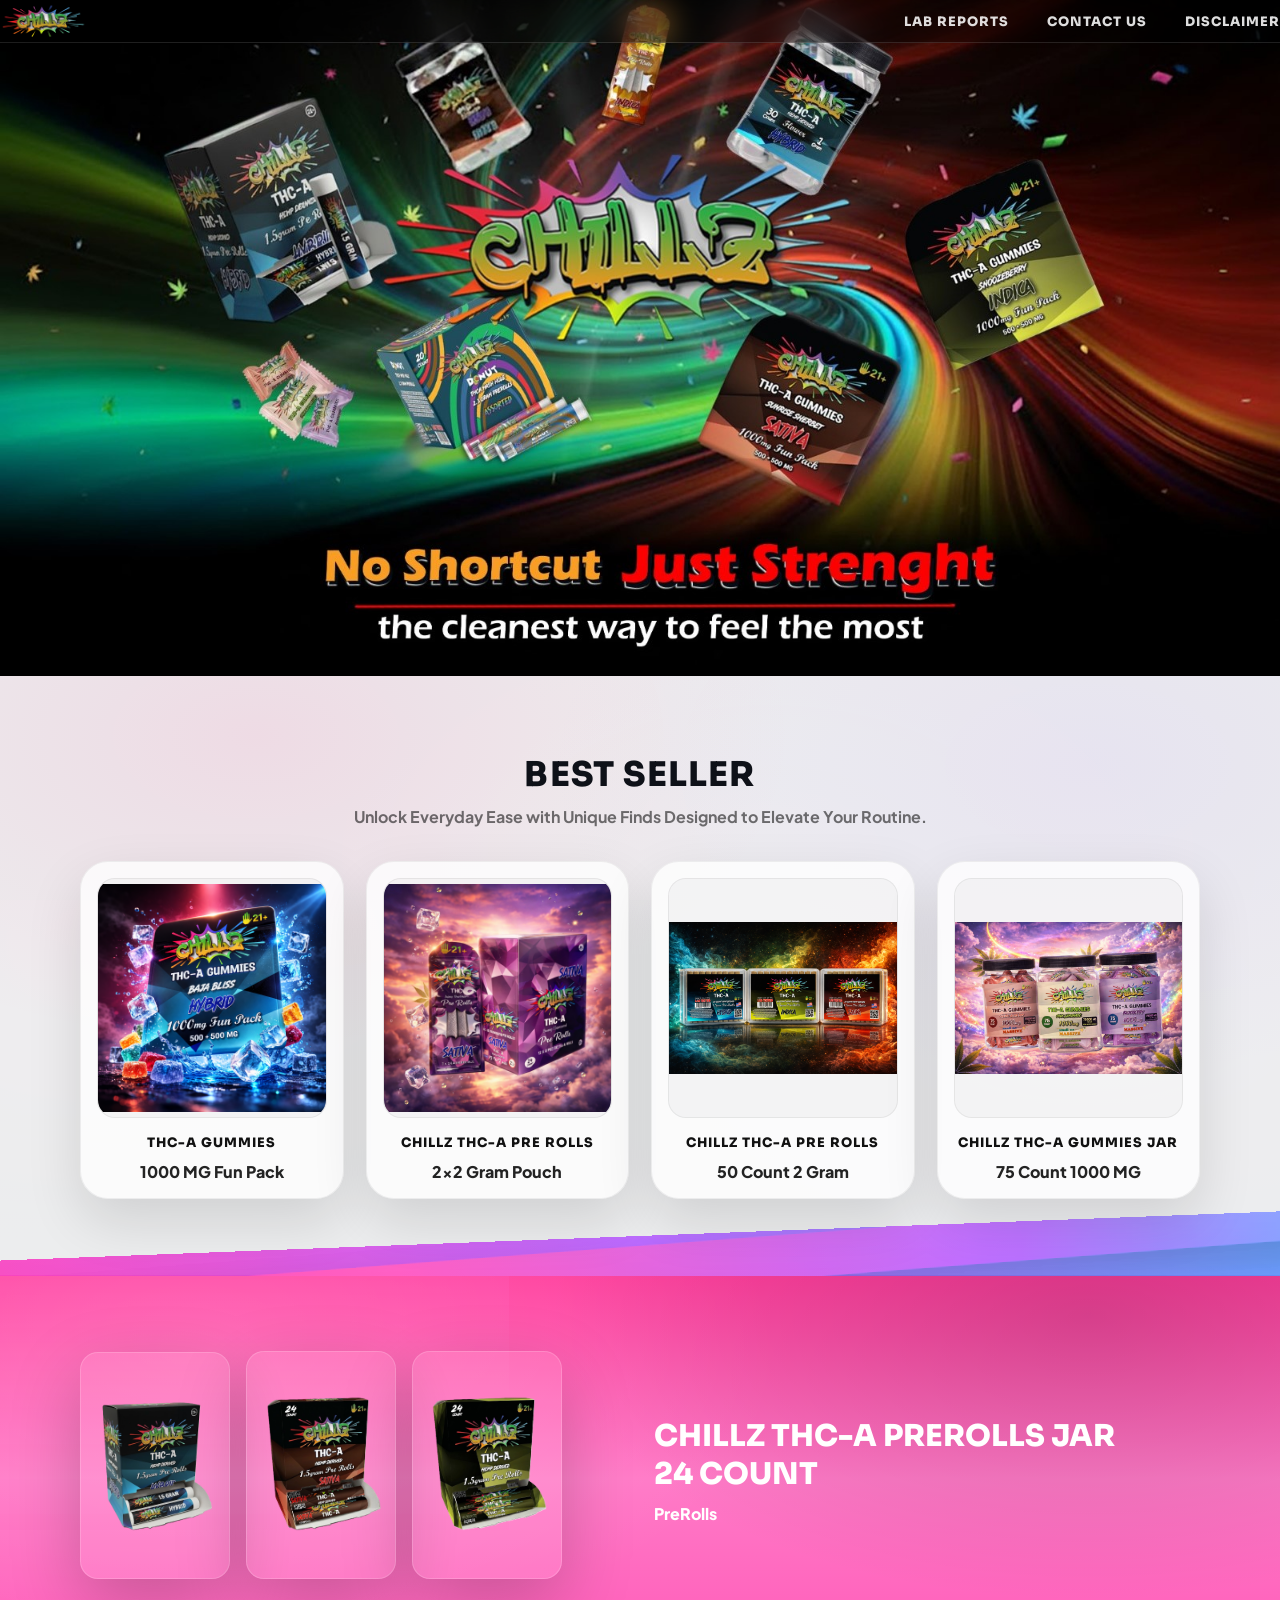
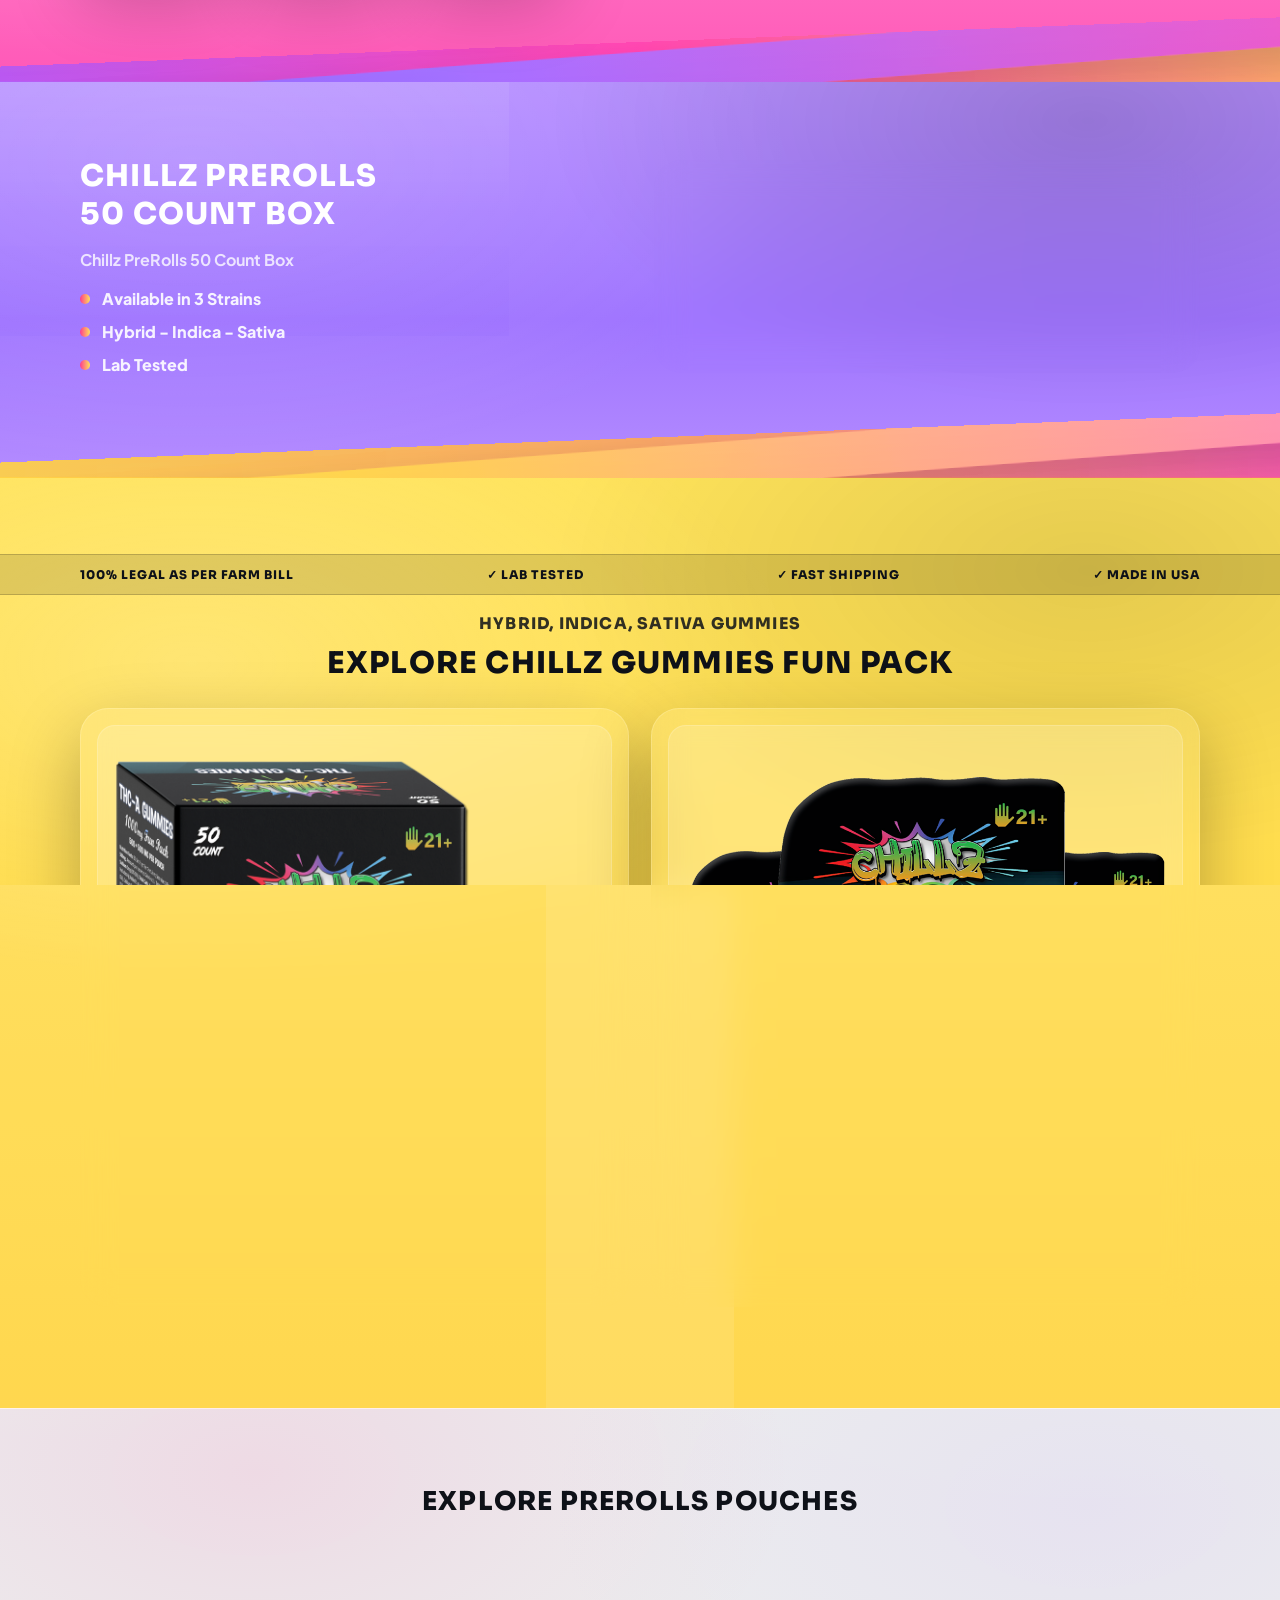
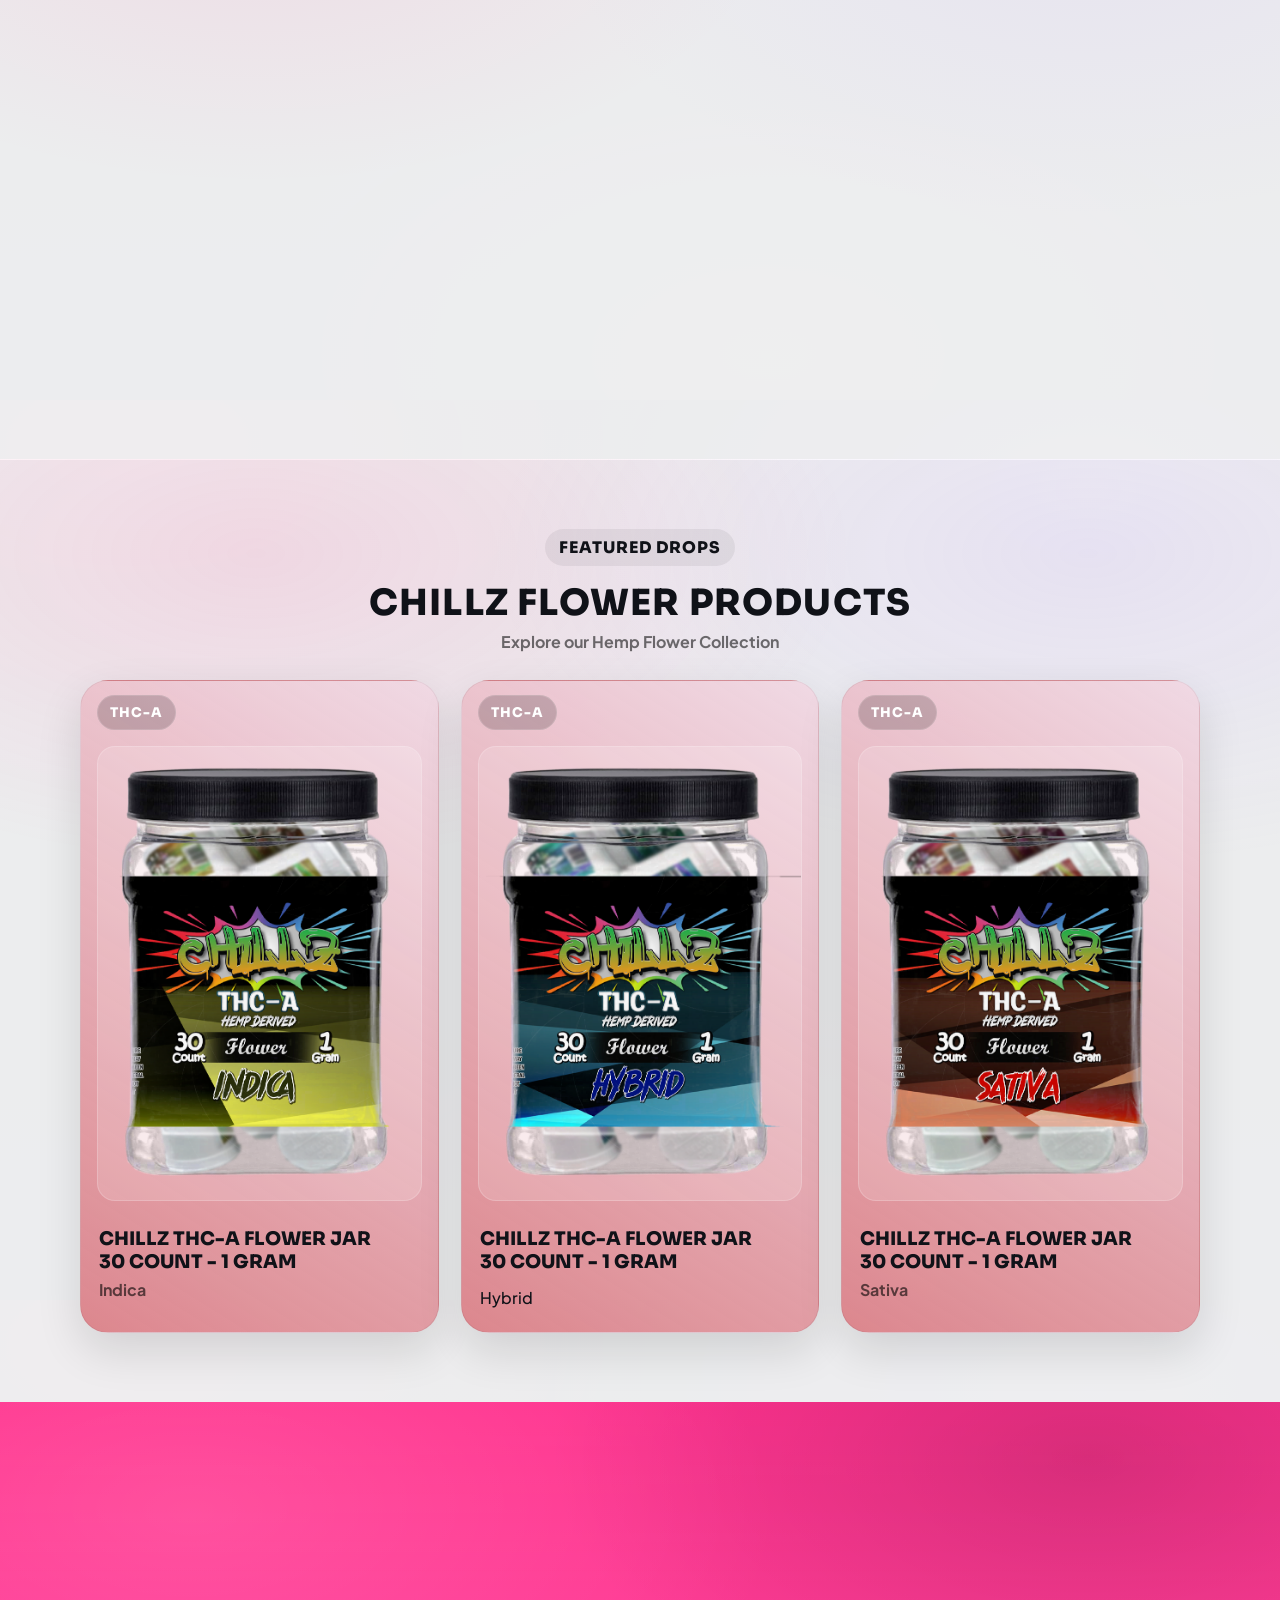
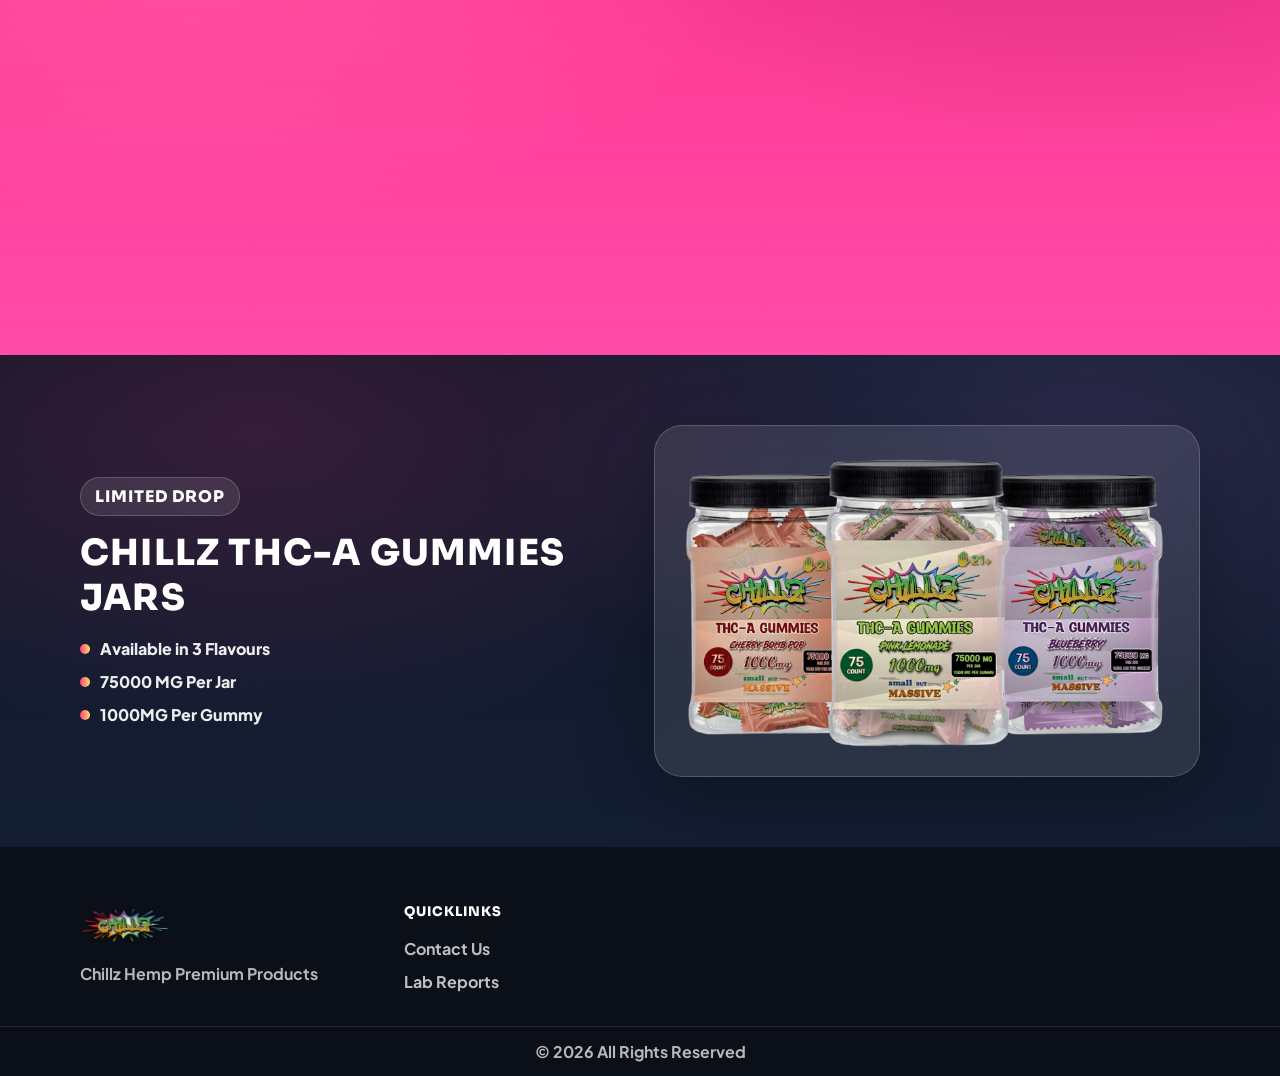
==== commit cecd96cb: "changes" ====
--- a/index.html
+++ b/index.html
@@ -6,154 +6,140 @@
   <title>Chillz Hemp – Home</title>
   <link rel="stylesheet" href="./assets/styles.css" />
   <link href="https://unpkg.com/aos@2.3.1/dist/aos.css" rel="stylesheet">
-<script src="https://unpkg.com/aos@2.3.1/dist/aos.js"></script>
+  <script src="https://unpkg.com/aos@2.3.1/dist/aos.js"></script>
 </head>
 
 <body>
   <script>
-  AOS.init();
-</script>
-  <!-- TOP THIN BAR -->
-  <!-- <div class="topbar">
-    <div class="container topbar__inner">
-      <div class="topbar__left">SHIPPING All Over US</div>
-      <div class="topbar__right">NEED HELP? SUPPORT@YOURSTORE.COM</div>
-    </div>
-  </div> -->
+    AOS.init();
+  </script>
+
   <!-- HEADER / HERO -->
   <header class="hero">
     <div class="hero__bg">
-      <!-- Replace this src with your banner image -->
       <img class="hero__bgImg" src="./assets/images/Banner main.jpeg" alt="Hero banner placeholder" />
     </div>
 
-   <div class="hero__content">
-  <div class="navBar">
-    <div class="container navBar__inner">
-
-      <!-- Logo -->
-      <a class="brand" href="./index.html">
-        <img class="brand__logo" 
-             src="./assets/images/Chillz-Logo-768x368.png" 
-             alt="Chillz Logo" />
-      </a>
-
-      <!-- Desktop Links -->
-      <nav class="nav__links" aria-label="Primary">
-       
-        <a href="./coas.html">LAB REPORTS</a>
-        <a href="./contact.html">CONTACT US</a>
-        <a href="./disclaimer.html">Disclaimer</a>
-      </nav>
-
-      <!-- Mobile Toggle -->
-      <button class="nav__toggle" type="button" aria-label="Open menu" aria-expanded="false">
-        <span></span>
-        <span></span>
-        <span></span>
-      </button>
-
-    </div>
-  </div>
-</div>
-
-    <!-- angled red underline like screenshot -->
+    <div class="hero__content">
+      <div class="navBar">
+        <div class="container navBar__inner">
+          <a class="brand" href="./index.html">
+            <img class="brand__logo" src="./assets/images/Chillz-Logo-768x368.png" alt="Chillz Logo" />
+          </a>
+
+          <nav class="nav__links" aria-label="Primary">
+            <a href="./coas.html">LAB REPORTS</a>
+            <a href="./contact.html">CONTACT US</a>
+            <a href="./disclaimer.html">Disclaimer</a>
+          </nav>
+
+          <button class="nav__toggle" type="button" aria-label="Open menu" aria-expanded="false">
+            <span></span>
+            <span></span>
+            <span></span>
+          </button>
+        </div>
+      </div>
+    </div>
+
     <div class="hero__angle"></div>
   </header>
 
   <!-- BEST SELLER -->
- <!-- BEST SELLER -->
-<section class="section section--white">
-  <div class="container">
-    <h2 data-aos="fade-up"
-        data-aos-anchor-placement="center-bottom"
-        data-aos-duration="1000"
-        class="section__title">BEST SELLER</h2>
-
-    <p data-aos="fade-up"
-       data-aos-anchor-placement="center-bottom"
-       data-aos-duration="1000"
-       class="section__subtitle">
-      Unlock Everyday Ease with Unique Finds Designed to Elevate Your Routine.
-    </p>
-
-    <div class="carouselWrap">
-      <div class="carouselControlsRow">
-        <div class="carouselControls">
-          <button class="carouselBtn prevBtn" type="button" aria-label="Previous">‹</button>
-          <button class="carouselBtn nextBtn" type="button" aria-label="Next">›</button>
-        </div>
-      </div>
-
-      <div class="grid grid--bestsellers" id="bestSellerCarousel">
-        <!-- Card 1 -->
-        <article class="card">
-          <div class="card__imgWrap">
-            <img class="card__img" src="./assets/images/gpt 1.png" alt="Product placeholder" />
-          </div>
-          <h3 class="card__title">THC-A Gummies</h3>
-          <div class="card__meta">
-            <span class="price">1000 MG Fun Pack</span>
-          </div>
-        </article>
-
-        <!-- Card 2 -->
-        <article class="card">
-          <div class="card__imgWrap">
-            <img class="card__img" src="./assets/images/gpt 2.png" alt="Product placeholder" />
-          </div>
-          <h3 class="card__title">Chillz THC-A Pre Rolls</h3>
-          <div class="card__meta">
-            <span class="price">2x2 Gram Pouch</span>
-          </div>
-        </article>
-
-        <!-- Card 3 -->
-        <article class="card">
-          <div class="card__imgWrap">
-            <img class="card__img" src="./assets/images/gpt 7.png" alt="Product placeholder" />
-          </div>
-          <h3 class="card__title">Chillz THC-A Pre Rolls</h3>
-          <div class="card__meta">
-            <span class="price">50 Count 2 Gram</span>
-          </div>
-        </article>
-
-        <!-- Card 4 -->
-        <article class="card">
-          <div class="card__imgWrap">
-            <img class="card__img" src="./assets/images/gpt 8.png" alt="Product placeholder" />
-          </div>
-          <h3 class="card__title">Chillz THC-A Gummies Jar</h3>
-          <div class="card__meta">
-            <span class="price">75 Count 1000 MG</span>
-          </div>
-        </article>
-      </div>
-    </div>
-  </div>
-
-  <div class="angle angle--pink"></div>
-</section>
-  <!-- PINK PROMO (jar) -->
+  <section class="section section--white">
+    <div class="container">
+      <h2 data-aos="fade-up"
+          data-aos-anchor-placement="center-bottom"
+          data-aos-duration="1000"
+          class="section__title">BEST SELLER</h2>
+
+      <p data-aos="fade-up"
+         data-aos-anchor-placement="center-bottom"
+         data-aos-duration="1000"
+         class="section__subtitle">
+        Unlock Everyday Ease with Unique Finds Designed to Elevate Your Routine.
+      </p>
+
+      <div class="carouselWrap">
+        <div class="carouselControlsRow">
+          <div class="carouselControls">
+            <button class="carouselBtn prevBtn" type="button" data-target="bestSellerCarousel" aria-label="Previous">‹</button>
+            <button class="carouselBtn nextBtn" type="button" data-target="bestSellerCarousel" aria-label="Next">›</button>
+          </div>
+        </div>
+
+        <div class="grid grid--bestsellers carouselTrack" id="bestSellerCarousel">
+          <article class="card">
+            <div class="card__imgWrap">
+              <img class="card__img" src="./assets/images/gpt 1.png" alt="Product placeholder" />
+            </div>
+            <h3 class="card__title">THC-A Gummies</h3>
+            <div class="card__meta">
+              <span class="price">1000 MG Fun Pack</span>
+            </div>
+          </article>
+
+          <article class="card">
+            <div class="card__imgWrap">
+              <img class="card__img" src="./assets/images/gpt 2.png" alt="Product placeholder" />
+            </div>
+            <h3 class="card__title">Chillz THC-A Pre Rolls</h3>
+            <div class="card__meta">
+              <span class="price">2x2 Gram Pouch</span>
+            </div>
+          </article>
+
+          <article class="card">
+            <div class="card__imgWrap">
+              <img class="card__img" src="./assets/images/gpt 7.png" alt="Product placeholder" />
+            </div>
+            <h3 class="card__title">Chillz THC-A Pre Rolls</h3>
+            <div class="card__meta">
+              <span class="price">50 Count 2 Gram</span>
+            </div>
+          </article>
+
+          <article class="card">
+            <div class="card__imgWrap">
+              <img class="card__img" src="./assets/images/gpt 8.png" alt="Product placeholder" />
+            </div>
+            <h3 class="card__title">Chillz THC-A Gummies Jar</h3>
+            <div class="card__meta">
+              <span class="price">75 Count 1000 MG</span>
+            </div>
+          </article>
+        </div>
+      </div>
+    </div>
+
+    <div class="angle angle--pink"></div>
+  </section>
+
+  <!-- PINK PROMO -->
   <section class="section section--pink promo">
     <div class="container promo__inner">
-      <div data-aos-duration="1200"data-aos="zoom-in-down" class="promo__left">
-        <div class="promo__imgRow">
-          <img class="promo__jar" src="./assets/images/Pre Rolls Boxes 2.png" alt="Jar placeholder" />
-          <img class="promo__jar" src="./assets/images/Pre Roll Boxes Sativa.png" alt="Jar placeholder" />
-          <img class="promo__jar" src="./assets/images/Pre Rolls Boxes 3.png" alt="Jar placeholder" />
-          <!-- <img class="promo__jar" src="./assets/images/Chillz PreRoll Jar Assorted.png" alt="Jar placeholder" /> -->
+      <div data-aos-duration="1200" data-aos="zoom-in-down" class="promo__left">
+        <div class="carouselWrap">
+          <div class="carouselControlsRow">
+            <div class="carouselControls">
+              <button class="carouselBtn prevBtn" type="button" data-target="promoCarousel" aria-label="Previous">‹</button>
+              <button class="carouselBtn nextBtn" type="button" data-target="promoCarousel" aria-label="Next">›</button>
+            </div>
+          </div>
+
+          <div class="promo__imgRow carouselTrack" id="promoCarousel">
+            <img class="promo__jar" src="./assets/images/Pre Rolls Boxes 2.png" alt="Jar placeholder" />
+            <img class="promo__jar" src="./assets/images/Pre Roll Boxes Sativa.png" alt="Jar placeholder" />
+            <img class="promo__jar" src="./assets/images/Pre Rolls Boxes 3.png" alt="Jar placeholder" />
+          </div>
         </div>
       </div>
 
       <div class="promo__right">
-        <!-- <div class="promo__label">Premium Hemp Product</div> -->
         <h3 class="promo__headline">Chillz THC-A PreRolls Jar <br> 24 Count</h3>
         <div class="promo__price">
           <span class="price">PreRolls</span>
         </div>
-        <!-- <a class="btn btn--white" href="#">Explore</a> -->
       </div>
     </div>
 
@@ -164,42 +150,28 @@
   <section class="section section--purple feature">
     <div class="container feature__inner">
       <div class="feature__text">
-        <h3 class="feature__title">Chillz PreRolls <br>50 Count Box
-</h3>
-        <p class="feature__desc">
-          Chillz PreRolls 50 Count Box
-
-        </p>
+        <h3 class="feature__title">Chillz PreRolls <br>50 Count Box</h3>
+        <p class="feature__desc">Chillz PreRolls 50 Count Box</p>
 
         <ul class="bulletList">
           <li>
             <span class="dot"></span>
-            <div>
-              <div class="bulletList__title">Available in 3 Strains
-</div>
-            </div>
+            <div><div class="bulletList__title">Available in 3 Strains</div></div>
           </li>
           <li>
             <span class="dot"></span>
-            <div>
-              <div class="bulletList__title">Hybrid - Indica - Sativa</div>
-            </div>
+            <div><div class="bulletList__title">Hybrid - Indica - Sativa</div></div>
           </li>
-           <li>
+          <li>
             <span class="dot"></span>
-            <div>
-              <div class="bulletList__title">Lab Tested</div>
-            </div>
+            <div><div class="bulletList__title">Lab Tested</div></div>
           </li>
         </ul>
       </div>
 
       <div class="feature__media">
-        <div data-aos-duration="1200"data-aos="zoom-in-down" class="feature__mediaWrap">
-          <img class="feature__img"
-               src="./assets/images/50 ct PreRolls All.png"
-               alt="Feature image placeholder" />
-        
+        <div data-aos-duration="1200" data-aos="zoom-in-down" class="feature__mediaWrap">
+          <img class="feature__img" src="./assets/images/50 ct PreRolls All.png" alt="Feature image placeholder" />
           <span class="pin pin--1" aria-hidden="true"></span>
           <span class="pin pin--2" aria-hidden="true"></span>
           <span class="pin pin--3" aria-hidden="true"></span>
@@ -225,9 +197,9 @@
       <div class="kicker">Hybrid, Indica, Sativa Gummies</div>
       <h3 class="gummies__title">Explore Chillz Gummies Fun Pack</h3>
 
-      <div  class="grid grid--two">
+      <div class="grid grid--two">
         <article data-aos="zoom-in-right" data-aos-duration="1200" class="bigCard">
-          <div  class="bigCard__img">
+          <div class="bigCard__img">
             <img src="./assets/images/Chillz Gummies Fun Pack Box.png" alt="Product placeholder" />
           </div>
           <h4 class="bigCard__title">Chillz Gummies Fun Pack <br> 50 Count 1000mg</h4>
@@ -242,23 +214,6 @@
           <div class="price">Hybrid, Indica, Sativa</div>
         </article>
       </div>
-
-      <!-- <div class="testimonials">
-        <div class="testimonial">
-          <div class="stars">★★★★★</div>
-          <p>
-            I’ve tried my fair share of kombuchas, but none compare to the enchanting symphony of flavors...
-          </p>
-          <div class="quoteBy">— Mia L.</div>
-        </div>
-        <div class="testimonial">
-          <div class="stars">★★★★★</div>
-          <p>
-            What truly sets Bubbly apart is its commitment to quality and authenticity...
-          </p>
-          <div class="quoteBy">— Gabe S.</div>
-        </div>
-      </div> -->
     </div>
   </section>
 
@@ -267,222 +222,172 @@
     <div class="container">
       <h3 class="section__title section__title--small">Explore PreRolls Pouches</h3>
 
-      <div data-aos="zoom-out" data-aos-duration="1500" class="grid grid--new">
-        <article class="card">
-          <div class="card__imgWrap"><img class="card__img" src="./assets/images/gpt 9.png" alt="Product placeholder" /></div>
-          <h3 class="card__title">THC-A PreRolls Pouch </h3>
-          <div class="card__meta"><span class="price">2x2 Gram Hybrid <center style="font-size: 13px;"> <br>12 Pack</center></span></div>
-        </article>
-
-        <article class="card">
-          <div class="card__imgWrap"><img class="card__img" src="./assets/images/gpt 10.png" alt="Product placeholder" /></div>
-          <h3 class="card__title">THC-A PreRolls Pouch</h3>
-          <div class="card__meta"><span class="price">2x2 Gram Indica<center style="font-size: 13px;"> <br>12 Pack</center></span></div>
-        </article>
-
-        <article class="card">
-          <div class="card__imgWrap"><img class="card__img" src="./assets/images/gpt 11.png" alt="Product placeholder" /></div>
-          <h3 class="card__title">THC-A PreRolls Pouch</h3>
-          <div class="card__meta"><span class="price">2x2 Gram Sativa <center style="font-size: 13px;"> <br>12 Pack</center></span></div>
-        </article>
-
-     
-      </div>
-    </div>
-  </section>
+      <div class="carouselWrap">
+        <div class="carouselControlsRow">
+          <div class="carouselControls">
+            <button class="carouselBtn prevBtn" type="button" data-target="newArrivalCarousel" aria-label="Previous">‹</button>
+            <button class="carouselBtn nextBtn" type="button" data-target="newArrivalCarousel" aria-label="Next">›</button>
+          </div>
+        </div>
+
+        <div data-aos="zoom-out" data-aos-duration="1500" class="grid grid--new carouselTrack" id="newArrivalCarousel">
+          <article class="card">
+            <div class="card__imgWrap"><img class="card__img" src="./assets/images/gpt 9.png" alt="Product placeholder" /></div>
+            <h3 class="card__title">THC-A PreRolls Pouch</h3>
+            <div class="card__meta"><span class="price">2x2 Gram Hybrid <center style="font-size: 13px;"><br>12 Pack</center></span></div>
+          </article>
+
+          <article class="card">
+            <div class="card__imgWrap"><img class="card__img" src="./assets/images/gpt 10.png" alt="Product placeholder" /></div>
+            <h3 class="card__title">THC-A PreRolls Pouch</h3>
+            <div class="card__meta"><span class="price">2x2 Gram Indica<center style="font-size: 13px;"><br>12 Pack</center></span></div>
+          </article>
+
+          <article class="card">
+            <div class="card__imgWrap"><img class="card__img" src="./assets/images/gpt 11.png" alt="Product placeholder" /></div>
+            <h3 class="card__title">THC-A PreRolls Pouch</h3>
+            <div class="card__meta"><span class="price">2x2 Gram Sativa <center style="font-size: 13px;"><br>12 Pack</center></span></div>
+          </article>
+        </div>
+      </div>
+    </div>
+  </section>
+
+  <!-- FLOWER PRODUCTS -->
   <section class="showcase">
-  <div class="container">
-    <div class="showcase__head">
-      <div class="showcase__kicker">FEATURED DROPS</div>
-      <h2 class="showcase__title">Chillz Flower Products</h2>
-      <p class="showcase__sub">
-        Explore our Hemp Flower Collection
-      </p>
-    </div>
-
-    <div data-aos="zoom-out-left" data-aos-duration="1500" class="showcase__grid">
-      <!-- Product 1 -->
-      <article class="showcard">
-        <div class="showcard__top">
-          <!-- <span class="showcard__badge">BEST SELLER</span> -->
-          <button class="showcard__chip" type="button">THC-A</button>
-        </div>
-
-        <div class="showcard__media">
-          <!-- Replace src with your image later -->
-          <img class="showcard__img"
-               src="./assets/images/Chillz Flower Jar Indica.png"
-               alt="Product image placeholder" />
-        </div>
-
-        <div class="showcard__body">
-          <h3 class="showcard__title">Chillz THC-A Flower Jar <br>30 count - 1 Gram</h3>
-          <p class="showcard__desc">Indica</p>
-
-          <div class="showcard__meta">
-            <!-- <div class="showcard__price">Gummies</div> -->
-            <!-- <div class="showcard__rating" aria-label="Rated 5 out of 5">
-              ★★★★★ <span>(128)</span>
-            </div> -->
-          </div>
-
-          <!-- <div class="showcard__actions">
-            <a class="showcard__btn showcard__btn--primary" href="#">Shop Now</a>
-            <a class="showcard__btn showcard__btn--ghost" href="#">Details</a>
-          </div> -->
-        </div>
-      </article>
-
-      <!-- Product 2 -->
-    <article class="showcard">
-        <div class="showcard__top">
-          <!-- <span class="showcard__badge">BEST SELLER</span> -->
-          <button class="showcard__chip" type="button">THC-A</button>
-        </div>
-
-        <div class="showcard__media">
-          <!-- Replace src with your image later -->
-          <img class="showcard__img"
-               src="./assets/images/Chillz Flower Jar Hybrid.png"
-               alt="Product image placeholder" />
-        </div>
-
-        <div class="showcard__body">
-          <h3 class="showcard__title">Chillz THC-A Flower Jar <br> 30 count - 1 Gram</h3>
-          <p class="showcard__desc"></p>
-
-          <div class="showcard__meta">
-            <div style="font-weight: 500;" class="showcard__price">Hybrid</div>
-            <!-- <div class="showcard__rating" aria-label="Rated 5 out of 5">
-              ★★★★★ <span>(128)</span>
-            </div> -->
-          </div>
-
-          <!-- <div class="showcard__actions">
-            <a class="showcard__btn showcard__btn--primary" href="#">Shop Now</a>
-            <a class="showcard__btn showcard__btn--ghost" href="#">Details</a>
-          </div> -->
-        </div>
-      </article>
-
-      <!-- Product 3 -->
-     <article class="showcard">
-        <div class="showcard__top">
-          <!-- <span class="showcard__badge">BEST SELLER</span> -->
-          <button class="showcard__chip" type="button">THC-A</button>
-        </div>
-
-        <div class="showcard__media">
-          <!-- Replace src with your image later -->
-          <img class="showcard__img"
-               src="./assets/images/Chillz Flower Jar Sativa.png"
-               alt="Product image placeholder" />
-        </div>
-
-        <div class="showcard__body">
-          <h3 class="showcard__title">Chillz THC-A Flower Jar <br> 30 count - 1 Gram</h3>
-          <p class="showcard__desc">Sativa</p>
-
-          <div class="showcard__meta">
-            <!-- <div class="showcard__price">Sativa</div> -->
-            <!-- <div class="showcard__rating" aria-label="Rated 5 out of 5">
-              ★★★★★ <span>(128)</span>
-            </div> -->
-          </div>
-
-          <!-- <div class="showcard__actions">
-            <a class="showcard__btn showcard__btn--primary" href="#">Shop Now</a>
-            <a class="showcard__btn showcard__btn--ghost" href="#">Details</a>
-          </div> -->
-        </div>
-      </article>
-    </div>
-  </div>
-</section>
-
-  <!-- FEATURED PRODUCTS (RED BLOCK) -->
+    <div class="container">
+      <div class="showcase__head">
+        <div class="showcase__kicker">FEATURED DROPS</div>
+        <h2 class="showcase__title">Chillz Flower Products</h2>
+        <p class="showcase__sub">Explore our Hemp Flower Collection</p>
+      </div>
+
+      <div class="carouselWrap">
+        <div class="carouselControlsRow">
+          <div class="carouselControls">
+            <button class="carouselBtn prevBtn" type="button" data-target="flowerCarousel" aria-label="Previous">‹</button>
+            <button class="carouselBtn nextBtn" type="button" data-target="flowerCarousel" aria-label="Next">›</button>
+          </div>
+        </div>
+
+        <div data-aos="zoom-out-left" data-aos-duration="1500" class="showcase__grid carouselTrack" id="flowerCarousel">
+          <article class="showcard">
+            <div class="showcard__top">
+              <button class="showcard__chip" type="button">THC-A</button>
+            </div>
+
+            <div class="showcard__media">
+              <img class="showcard__img" src="./assets/images/Chillz Flower Jar Indica.png" alt="Product image placeholder" />
+            </div>
+
+            <div class="showcard__body">
+              <h3 class="showcard__title">Chillz THC-A Flower Jar <br>30 count - 1 Gram</h3>
+              <p class="showcard__desc">Indica</p>
+              <div class="showcard__meta"></div>
+            </div>
+          </article>
+
+          <article class="showcard">
+            <div class="showcard__top">
+              <button class="showcard__chip" type="button">THC-A</button>
+            </div>
+
+            <div class="showcard__media">
+              <img class="showcard__img" src="./assets/images/Chillz Flower Jar Hybrid.png" alt="Product image placeholder" />
+            </div>
+
+            <div class="showcard__body">
+              <h3 class="showcard__title">Chillz THC-A Flower Jar <br> 30 count - 1 Gram</h3>
+              <p class="showcard__desc"></p>
+              <div class="showcard__meta">
+                <div style="font-weight: 500;" class="showcard__price">Hybrid</div>
+              </div>
+            </div>
+          </article>
+
+          <article class="showcard">
+            <div class="showcard__top">
+              <button class="showcard__chip" type="button">THC-A</button>
+            </div>
+
+            <div class="showcard__media">
+              <img class="showcard__img" src="./assets/images/Chillz Flower Jar Sativa.png" alt="Product image placeholder" />
+            </div>
+
+            <div class="showcard__body">
+              <h3 class="showcard__title">Chillz THC-A Flower Jar <br> 30 count - 1 Gram</h3>
+              <p class="showcard__desc">Sativa</p>
+              <div class="showcard__meta"></div>
+            </div>
+          </article>
+        </div>
+      </div>
+    </div>
+  </section>
+
+  <!-- FEATURED PRODUCTS -->
   <section class="section section--red featured">
-    <div data-aos="fade-down"
-     data-aos-easing="linear"
-     data-aos-duration="1500" class="container">
+    <div data-aos="fade-down" data-aos-easing="linear" data-aos-duration="1500" class="container">
       <h3 class="featured__title">Explore Chillz Donuts Collection</h3>
 
-      <div class="grid grid--featured">
-        <article class="card card--onRed">
-          <div class="card__imgWrap"><img class="card__img" src="./assets/images/gpt 6.png" alt="Product placeholder" /></div>
-          <h3 class="card__title">Chillz Donuts <br> 2.3 Gram 20 Count</h3>
-          <div class="card__meta"><span class="price">Assorted</span></div>
-        </article>
-
-        <article class="card card--onRed">
-          <div class="card__imgWrap"><img class="card__img" src="./assets/images/gpt 3.png" alt="Product placeholder" /></div>
-          <h3 class="card__title">Chillz Donuts <br> 2.3 Gram 20 Count</h3>
-          <div class="card__meta"><span class="price">Hybrid</span></div>
-        </article>
-
-        <article class="card card--onRed">
-          <div class="card__imgWrap"><img class="card__img" src="./assets/images/gpt 4.png" alt="Product placeholder" /></div>
-          <h3 class="card__title">Chillz Donuts <br> 2.3 Gram 20 Count</h3>
-          <div class="card__meta"><span class="price">Indica</span></div>
-        </article>
-
-        <article class="card card--onRed">
-          <div class="card__imgWrap"><img class="card__img" src="./assets/images/gpt 5.png" alt="Product placeholder" /></div>
-          <h3 class="card__title">Chillz Donuts <br> 2.3 Gram 20 Count</h3>
-          <div class="card__meta"><span class="price">Sativa</span></div>
-        </article>
-      </div>
-
-   
-    </div>
-  </section>
+      <div class="carouselWrap">
+        <div class="carouselControlsRow">
+          <div class="carouselControls">
+            <button class="carouselBtn prevBtn" type="button" data-target="featuredCarousel" aria-label="Previous">‹</button>
+            <button class="carouselBtn nextBtn" type="button" data-target="featuredCarousel" aria-label="Next">›</button>
+          </div>
+        </div>
+
+        <div class="grid grid--featured carouselTrack" id="featuredCarousel">
+          <article class="card card--onRed">
+            <div class="card__imgWrap"><img class="card__img" src="./assets/images/gpt 6.png" alt="Product placeholder" /></div>
+            <h3 class="card__title">Chillz Donuts <br> 2.3 Gram 20 Count</h3>
+            <div class="card__meta"><span class="price">Assorted</span></div>
+          </article>
+
+          <article class="card card--onRed">
+            <div class="card__imgWrap"><img class="card__img" src="./assets/images/gpt 3.png" alt="Product placeholder" /></div>
+            <h3 class="card__title">Chillz Donuts <br> 2.3 Gram 20 Count</h3>
+            <div class="card__meta"><span class="price">Hybrid</span></div>
+          </article>
+
+          <article class="card card--onRed">
+            <div class="card__imgWrap"><img class="card__img" src="./assets/images/gpt 4.png" alt="Product placeholder" /></div>
+            <h3 class="card__title">Chillz Donuts <br> 2.3 Gram 20 Count</h3>
+            <div class="card__meta"><span class="price">Indica</span></div>
+          </article>
+
+          <article class="card card--onRed">
+            <div class="card__imgWrap"><img class="card__img" src="./assets/images/gpt 5.png" alt="Product placeholder" /></div>
+            <h3 class="card__title">Chillz Donuts <br> 2.3 Gram 20 Count</h3>
+            <div class="card__meta"><span class="price">Sativa</span></div>
+          </article>
+        </div>
+      </div>
+    </div>
+  </section>
+
   <section class="glassFeature">
-  <div class="container glassFeature__inner">
-
-    <!-- Left: Copy -->
-    <div class="glassFeature__copy">
-      <div class="glassFeature__kicker">LIMITED DROP</div>
-
-      <h2 class="glassFeature__title">
-         Chillz THC-A Gummies Jars
-      </h2>
-
-      <p class="glassFeature__desc">
-      
-      </p>
-
-      <ul class="glassFeature__list">
-        <li><span class="gfDot"></span>Available in 3 Flavours</li>
-        <li><span class="gfDot"></span>75000 MG Per Jar</li>
-        <li><span class="gfDot"></span>1000MG Per Gummy</li>
-      </ul>
-
-      <!-- <div class="glassFeature__actions">
-        <a class="gfBtn gfBtn--primary" href="#">Shop Collection</a>
-        <a class="gfBtn gfBtn--ghost" href="#">Learn More</a>
-      </div> -->
-    </div>
-
-    <!-- Right: Media -->
-    <div class="glassFeature__media">
-      <div class="glassFeature__frame">
-        <!-- Replace this src with your product image -->
-        <img
-          class="glassFeature__img"
-          src="./assets/images/Chillz All Gummies Jar.png"
-          alt="Hero product image placeholder"
-        />
-
-        <!-- little floating tag -->
-        <!-- <div class="glassFeature__tag">
-          <div class="glassFeature__tagTitle">Best Value</div>
-          <div class="glassFeature__tagSub">Bundle pricing inside</div>
-        </div> -->
-      </div>
-    </div>
-
-  </div>
-</section>
+    <div class="container glassFeature__inner">
+      <div class="glassFeature__copy">
+        <div class="glassFeature__kicker">LIMITED DROP</div>
+        <h2 class="glassFeature__title">Chillz THC-A Gummies Jars</h2>
+        <p class="glassFeature__desc"></p>
+
+        <ul class="glassFeature__list">
+          <li><span class="gfDot"></span>Available in 3 Flavours</li>
+          <li><span class="gfDot"></span>75000 MG Per Jar</li>
+          <li><span class="gfDot"></span>1000MG Per Gummy</li>
+        </ul>
+      </div>
+
+      <div class="glassFeature__media">
+        <div class="glassFeature__frame">
+          <img class="glassFeature__img" src="./assets/images/Chillz All Gummies Jar.png" alt="Hero product image placeholder" />
+        </div>
+      </div>
+    </div>
+  </section>
 
   <!-- FOOTER -->
   <footer class="footer">
@@ -491,35 +396,14 @@
         <div class="footer__brand">
           <img class="footer__logo" src="./assets/images/Chillz-Logo-768x368.png" alt="Footer logo placeholder" />
         </div>
-        <p class="footer__small">
-          Chillz Hemp Premium Products
-        </p>
-        <!-- <div class="footer__small">Email: support@yourstore.com</div> -->
-      </div>
-
-      <!-- <div class="footer__col">
-        <h5>POLICIES</h5>
-        <a href="#">Privacy Policy</a>
-        <a href="#">Terms and Conditions</a>
-        <a href="#">Shipping Policy</a>
-        <a href="#">Returns &amp; Refund Policy</a>
-      </div> -->
+        <p class="footer__small">Chillz Hemp Premium Products</p>
+      </div>
 
       <div class="footer__col">
         <h5>QUICKLINKS</h5>
         <a href="./contact.html">Contact Us</a>
         <a href="./coas.html">Lab Reports</a>
-
-      </div>
-
-      <!-- <div class="footer__col">
-        <h5>Signup</h5>
-        <p class="footer__small">Subscribe to our newsletter for updates.</p>
-        <form class="footer__form" action="#" method="post">
-          <input type="email" name="email" placeholder="Email" required />
-          <button class="btn btn--ghost" type="submit">Sign up</button>
-        </form>
-      </div> -->
+      </div>
     </div>
 
     <div class="footer__bottom">
@@ -531,84 +415,67 @@
 
   <script src="main.js"></script>
 
-<script>
-document.addEventListener("DOMContentLoaded", () => {
-  const navBar = document.querySelector(".navBar");
-  const toggle = document.querySelector(".nav__toggle");
-  const links = document.querySelector(".nav__links");
-
-  if (!navBar || !toggle || !links) return;
-
-  const setOpen = (open) => {
-    navBar.classList.toggle("is-open", open);
-    toggle.setAttribute("aria-expanded", open ? "true" : "false");
-  };
-
-  toggle.addEventListener("click", (e) => {
-    e.stopPropagation();
-    setOpen(!navBar.classList.contains("is-open"));
-  });
-
-  links.querySelectorAll("a").forEach(a => a.addEventListener("click", () => setOpen(false)));
-  document.addEventListener("click", (e) => { if (!navBar.contains(e.target)) setOpen(false); });
-  document.addEventListener("keydown", (e) => { if (e.key === "Escape") setOpen(false); });
-});
-
-document.addEventListener("DOMContentLoaded", () => {
-  const navBar = document.querySelector(".navBar");
-  const toggle = document.querySelector(".nav__toggle");
-  const links = document.querySelector(".nav__links");
-
-  if (navBar && toggle && links) {
-    const setOpen = (open) => {
-      navBar.classList.toggle("is-open", open);
-      toggle.setAttribute("aria-expanded", open ? "true" : "false");
-    };
-
-    toggle.addEventListener("click", (e) => {
-      e.stopPropagation();
-      setOpen(!navBar.classList.contains("is-open"));
+  <script>
+    document.addEventListener("DOMContentLoaded", () => {
+      const navBar = document.querySelector(".navBar");
+      const toggle = document.querySelector(".nav__toggle");
+      const links = document.querySelector(".nav__links");
+
+      if (navBar && toggle && links) {
+        const setOpen = (open) => {
+          navBar.classList.toggle("is-open", open);
+          toggle.setAttribute("aria-expanded", open ? "true" : "false");
+        };
+
+        toggle.addEventListener("click", (e) => {
+          e.stopPropagation();
+          setOpen(!navBar.classList.contains("is-open"));
+        });
+
+        links.querySelectorAll("a").forEach((a) => {
+          a.addEventListener("click", () => setOpen(false));
+        });
+
+        document.addEventListener("click", (e) => {
+          if (!navBar.contains(e.target)) setOpen(false);
+        });
+
+        document.addEventListener("keydown", (e) => {
+          if (e.key === "Escape") setOpen(false);
+        });
+      }
+
+      const getScrollAmount = (track) => {
+        if (!track) return 300;
+        const firstCard =
+          track.querySelector(".card") ||
+          track.querySelector(".showcard") ||
+          track.querySelector(".promo__jar");
+
+        if (!firstCard) return 300;
+
+        const styles = window.getComputedStyle(track);
+        const gap = parseInt(styles.columnGap || styles.gap || 14, 10) || 14;
+
+        return firstCard.getBoundingClientRect().width + gap;
+      };
+
+      document.querySelectorAll(".carouselBtn").forEach((btn) => {
+        btn.addEventListener("click", () => {
+          const targetId = btn.getAttribute("data-target");
+          const track = document.getElementById(targetId);
+          if (!track) return;
+
+          const amount = getScrollAmount(track);
+          const isNext = btn.classList.contains("nextBtn");
+
+          track.scrollBy({
+            left: isNext ? amount : -amount,
+            behavior: "smooth"
+          });
+        });
+      });
     });
-
-    links.querySelectorAll("a").forEach(a =>
-      a.addEventListener("click", () => setOpen(false))
-    );
-
-    document.addEventListener("click", (e) => {
-      if (!navBar.contains(e.target)) setOpen(false);
-    });
-
-    document.addEventListener("keydown", (e) => {
-      if (e.key === "Escape") setOpen(false);
-    });
-  }
-
-  const carousel = document.getElementById("bestSellerCarousel");
-  const next = document.querySelector(".nextBtn");
-  const prev = document.querySelector(".prevBtn");
-
-  if (!carousel || !next || !prev) return;
-
-  const getScrollAmount = () => {
-    const firstCard = carousel.querySelector(".card");
-    return firstCard ? firstCard.offsetWidth + 14 : 300;
-  };
-
-  next.addEventListener("click", () => {
-    carousel.scrollBy({
-      left: getScrollAmount(),
-      behavior: "smooth"
-    });
-  });
-
-  prev.addEventListener("click", () => {
-    carousel.scrollBy({
-      left: -getScrollAmount(),
-      behavior: "smooth"
-    });
-  });
-});
-
-</script>
+  </script>
 </body>
 </html>
--- a/assets/styles.css
+++ b/assets/styles.css
@@ -861,7 +861,7 @@
     padding: 2px 6px 12px;
     scroll-snap-type: x mandatory;
     -webkit-overflow-scrolling: touch;
-    touch-action: pan-x;
+   touch-action: pan-x pan-y;
     overscroll-behavior-x: contain;
   }
   .grid--bestsellers > .card{
@@ -1508,7 +1508,7 @@
   .grid--new,
   .grid--featured,
   .promo__imgRow {
-    touch-action: pan-x;
+    touch-action: pan-x pan-y;
     overscroll-behavior-x: contain;
   }
 
@@ -1834,4 +1834,166 @@
     padding-right: 0 !important;
   }
 }
-@media (max-width:768px){.grid--bestsellers{display:flex;flex-wrap:nowrap;overflow-x:hidden!important;overflow-y:hidden;gap:14px;padding:2px 6px 12px;scroll-snap-type:x mandatory;-webkit-overflow-scrolling:touch;touch-action:pan-y!important;overscroll-behavior-x:contain;scrollbar-width:none}.grid--bestsellers::-webkit-scrollbar{display:none}.grid--bestsellers>.card{flex:0 0 82%;min-width:82%;max-width:82%;scroll-snap-align:start}.bestSellerCarouselWrap,.carouselWrap{position:relative;margin-top:10px}.bestSellerCarouselControlsRow,.carouselControlsRow{display:flex;justify-content:flex-end;width:100%;margin:0 0 14px}.bestSellerCarouselControls,.carouselControls{display:flex;align-items:center;gap:10px}.bestSellerCarouselBtn,.carouselBtn{width:42px;height:42px;border:1px solid rgba(255,255,255,.42);border-radius:999px;display:inline-flex;align-items:center;justify-content:center;cursor:pointer;font-size:20px;font-weight:700;line-height:1;color:#1a1a1a;background:rgba(255,255,255,.45);backdrop-filter:blur(14px);-webkit-backdrop-filter:blur(14px);box-shadow:0 8px 20px rgba(0,0,0,.10),inset 0 1px 0 rgba(255,255,255,.35);transition:transform .18s ease,box-shadow .18s ease,background .18s ease;-webkit-tap-highlight-color:transparent;touch-action:manipulation;outline:0}.bestSellerCarouselBtn:active,.carouselBtn:active{transform:scale(.96)}.bestSellerCarouselBtn:hover,.carouselBtn:hover{background:rgba(255,255,255,.55);box-shadow:0 10px 24px rgba(0,0,0,.12),inset 0 1px 0 rgba(255,255,255,.4)}#bestSellerCarousel{overflow-x:hidden!important;overflow-y:hidden!important;scroll-behavior:smooth;-webkit-overflow-scrolling:touch;scrollbar-width:none;touch-action:pan-y!important;overscroll-behavior-x:contain}#bestSellerCarousel::-webkit-scrollbar{display:none}.section__subtitle{padding-right:0!important;margin-bottom:14px!important}}+@media (max-width:768px){.grid--bestsellers{display:flex;flex-wrap:nowrap;overflow-x:hidden!important;overflow-y:hidden;gap:14px;padding:2px 6px 12px;scroll-snap-type:x mandatory;-webkit-overflow-scrolling:touch;touch-action:pan-y!important;overscroll-behavior-x:contain;scrollbar-width:none}.grid--bestsellers::-webkit-scrollbar{display:none}.grid--bestsellers>.card{flex:0 0 82%;min-width:82%;max-width:82%;scroll-snap-align:start}.bestSellerCarouselWrap,.carouselWrap{position:relative;margin-top:10px}.bestSellerCarouselControlsRow,.carouselControlsRow{display:flex;justify-content:flex-end;width:100%;margin:0 0 14px}.bestSellerCarouselControls,.carouselControls{display:flex;align-items:center;gap:10px}.bestSellerCarouselBtn,.carouselBtn{width:42px;height:42px;border:1px solid rgba(255,255,255,.42);border-radius:999px;display:inline-flex;align-items:center;justify-content:center;cursor:pointer;font-size:20px;font-weight:700;line-height:1;color:#1a1a1a;background:rgba(255,255,255,.45);backdrop-filter:blur(14px);-webkit-backdrop-filter:blur(14px);box-shadow:0 8px 20px rgba(0,0,0,.10),inset 0 1px 0 rgba(255,255,255,.35);transition:transform .18s ease,box-shadow .18s ease,background .18s ease;-webkit-tap-highlight-color:transparent;touch-action:manipulation;outline:0}.bestSellerCarouselBtn:active,.carouselBtn:active{transform:scale(.96)}.bestSellerCarouselBtn:hover,.carouselBtn:hover{background:rgba(255,255,255,.55);box-shadow:0 10px 24px rgba(0,0,0,.12),inset 0 1px 0 rgba(255,255,255,.4)}#bestSellerCarousel{overflow-x:hidden!important;overflow-y:hidden!important;scroll-behavior:smooth;-webkit-overflow-scrolling:touch;scrollbar-width:none;touch-action:pan-y!important;overscroll-behavior-x:contain}#bestSellerCarousel::-webkit-scrollbar{display:none}.section__subtitle{padding-right:0!important;margin-bottom:14px!important}}
+
+@media (max-width:768px){
+
+.carouselWrap{
+  position:relative;
+  padding-top:30px;
+}
+
+.carouselBtn{
+  display:flex;
+  align-items:center;
+  justify-content:center;
+  position:absolute;
+  top:0;
+  width:32px;
+  height:32px;
+  border-radius:999px;
+  border:1px solid rgba(0,0,0,.08);
+  background:rgba(255,255,255,.92);
+  color:#222;
+  font-size:16px;
+  font-weight:700;
+  z-index:20;
+}
+
+.prevBtn{ right:40px; }
+.nextBtn{ right:0; }
+
+}
+
+/* === CAROUSEL UI PATCH === */
+.carouselWrap{position:relative}
+.carouselControlsRow{display:none}
+.carouselControls{display:flex;gap:10px}
+.carouselBtn{
+  border:0;
+  outline:0;
+  font-family:inherit;
+  -webkit-tap-highlight-color:transparent;
+}
+
+@media (max-width:768px){
+  .carouselControlsRow{
+    display:flex !important;
+    justify-content:flex-end;
+    width:100%;
+    margin:0 0 14px 0;
+  }
+
+  .carouselControls{
+    display:flex;
+    align-items:center;
+    gap:10px;
+  }
+
+  .carouselBtn{
+    display:inline-flex !important;
+    align-items:center;
+    justify-content:center;
+    width:42px;
+    height:42px;
+    border-radius:999px;
+    cursor:pointer;
+    font-size:20px;
+    font-weight:700;
+    line-height:1;
+    color:#1a1a1a;
+    background:rgba(255,255,255,.45);
+    border:1px solid rgba(255,255,255,.42);
+    backdrop-filter:blur(14px);
+    -webkit-backdrop-filter:blur(14px);
+    box-shadow:0 8px 20px rgba(0,0,0,.10), inset 0 1px 0 rgba(255,255,255,.35);
+    transition:transform .18s ease, box-shadow .18s ease, background .18s ease;
+    position:static !important;
+  }
+
+  .carouselBtn:hover{
+    background:rgba(255,255,255,.55);
+    box-shadow:0 10px 24px rgba(0,0,0,.12), inset 0 1px 0 rgba(255,255,255,.4);
+  }
+
+  .carouselBtn:active{transform:scale(.96)}
+
+  .section__subtitle{
+    padding-right:0 !important;
+    margin-bottom:14px !important;
+  }
+}
+
+/* === MOBILE CAROUSEL BEHAVIOR PATCH === */
+@media (max-width:768px){
+  .grid--bestsellers,
+  .grid--new,
+  .grid--featured,
+  .showcase__grid,
+  .promo__imgRow,
+  .carouselTrack{
+    display:flex !important;
+    flex-wrap:nowrap !important;
+    overflow-x:auto !important;
+    overflow-y:hidden !important;
+    gap:14px;
+    padding:2px 6px 12px;
+    scroll-snap-type:x mandatory;
+    -webkit-overflow-scrolling:touch;
+    overscroll-behavior-x:contain;
+    scrollbar-width:none;
+    touch-action:pan-x pan-y !important;
+  }
+
+  .grid--bestsellers::-webkit-scrollbar,
+  .grid--new::-webkit-scrollbar,
+  .grid--featured::-webkit-scrollbar,
+  .showcase__grid::-webkit-scrollbar,
+  .promo__imgRow::-webkit-scrollbar,
+  .carouselTrack::-webkit-scrollbar{
+    display:none;
+  }
+
+  .grid--bestsellers > .card,
+  .grid--new > .card,
+  .grid--featured > .card{
+    flex:0 0 82%;
+    min-width:82%;
+    max-width:82%;
+    scroll-snap-align:start;
+  }
+
+  .showcase__grid > .showcard{
+    flex:0 0 85%;
+    min-width:85%;
+    max-width:85%;
+    scroll-snap-align:start;
+  }
+
+  .promo__imgRow > .promo__jar{
+    flex:0 0 72%;
+    min-width:72%;
+    max-width:72%;
+    scroll-snap-align:start;
+  }
+
+  .grid--bestsellers img,
+  .grid--new img,
+  .grid--featured img,
+  .showcase__grid img,
+  .promo__imgRow img,
+  .carouselTrack img{
+    -webkit-user-drag:none;
+    user-select:none;
+    -webkit-user-select:none;
+    -webkit-touch-callout:none;
+    pointer-events:none;
+  }
+}
+
+/* === OVERRIDE OLD CONFLICTING BUTTON RULES === */
+.carouselBtn.prevBtn,
+.carouselBtn.nextBtn{
+  right:auto !important;
+  top:auto !important;
+}
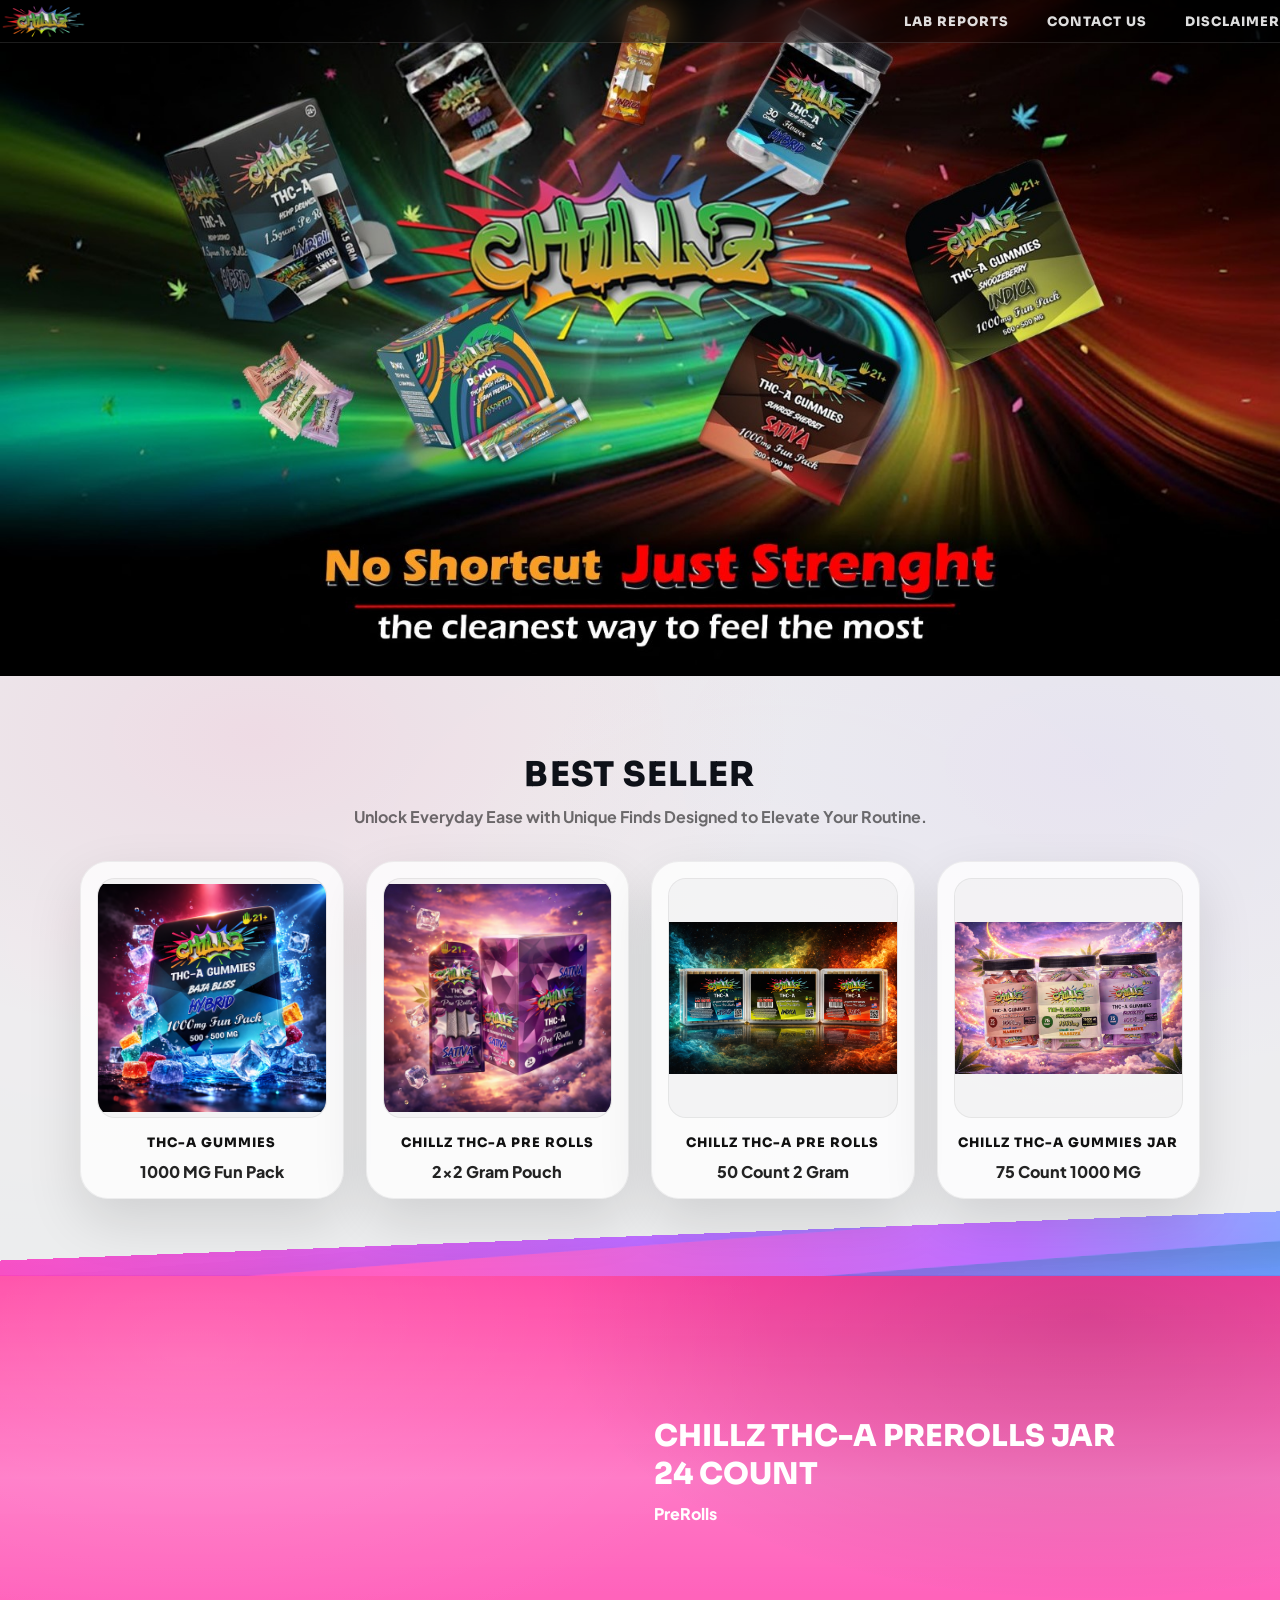
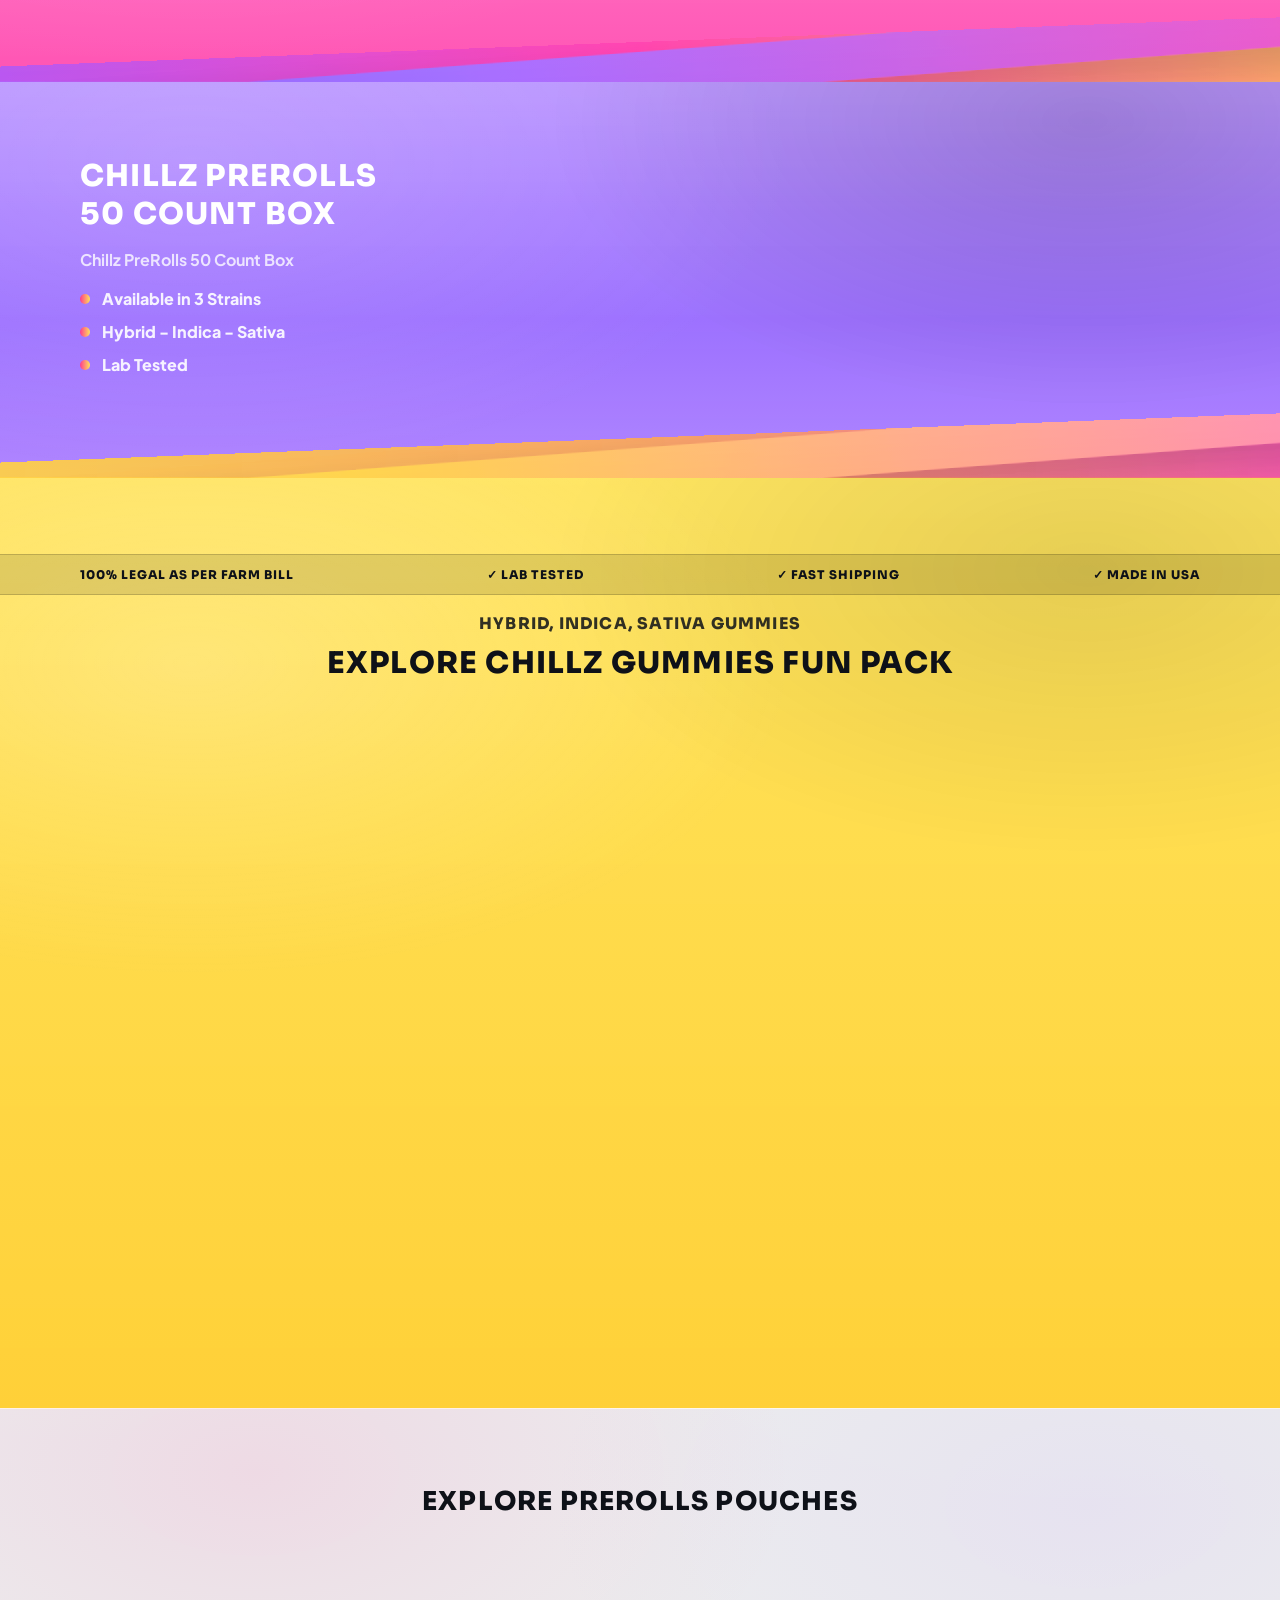
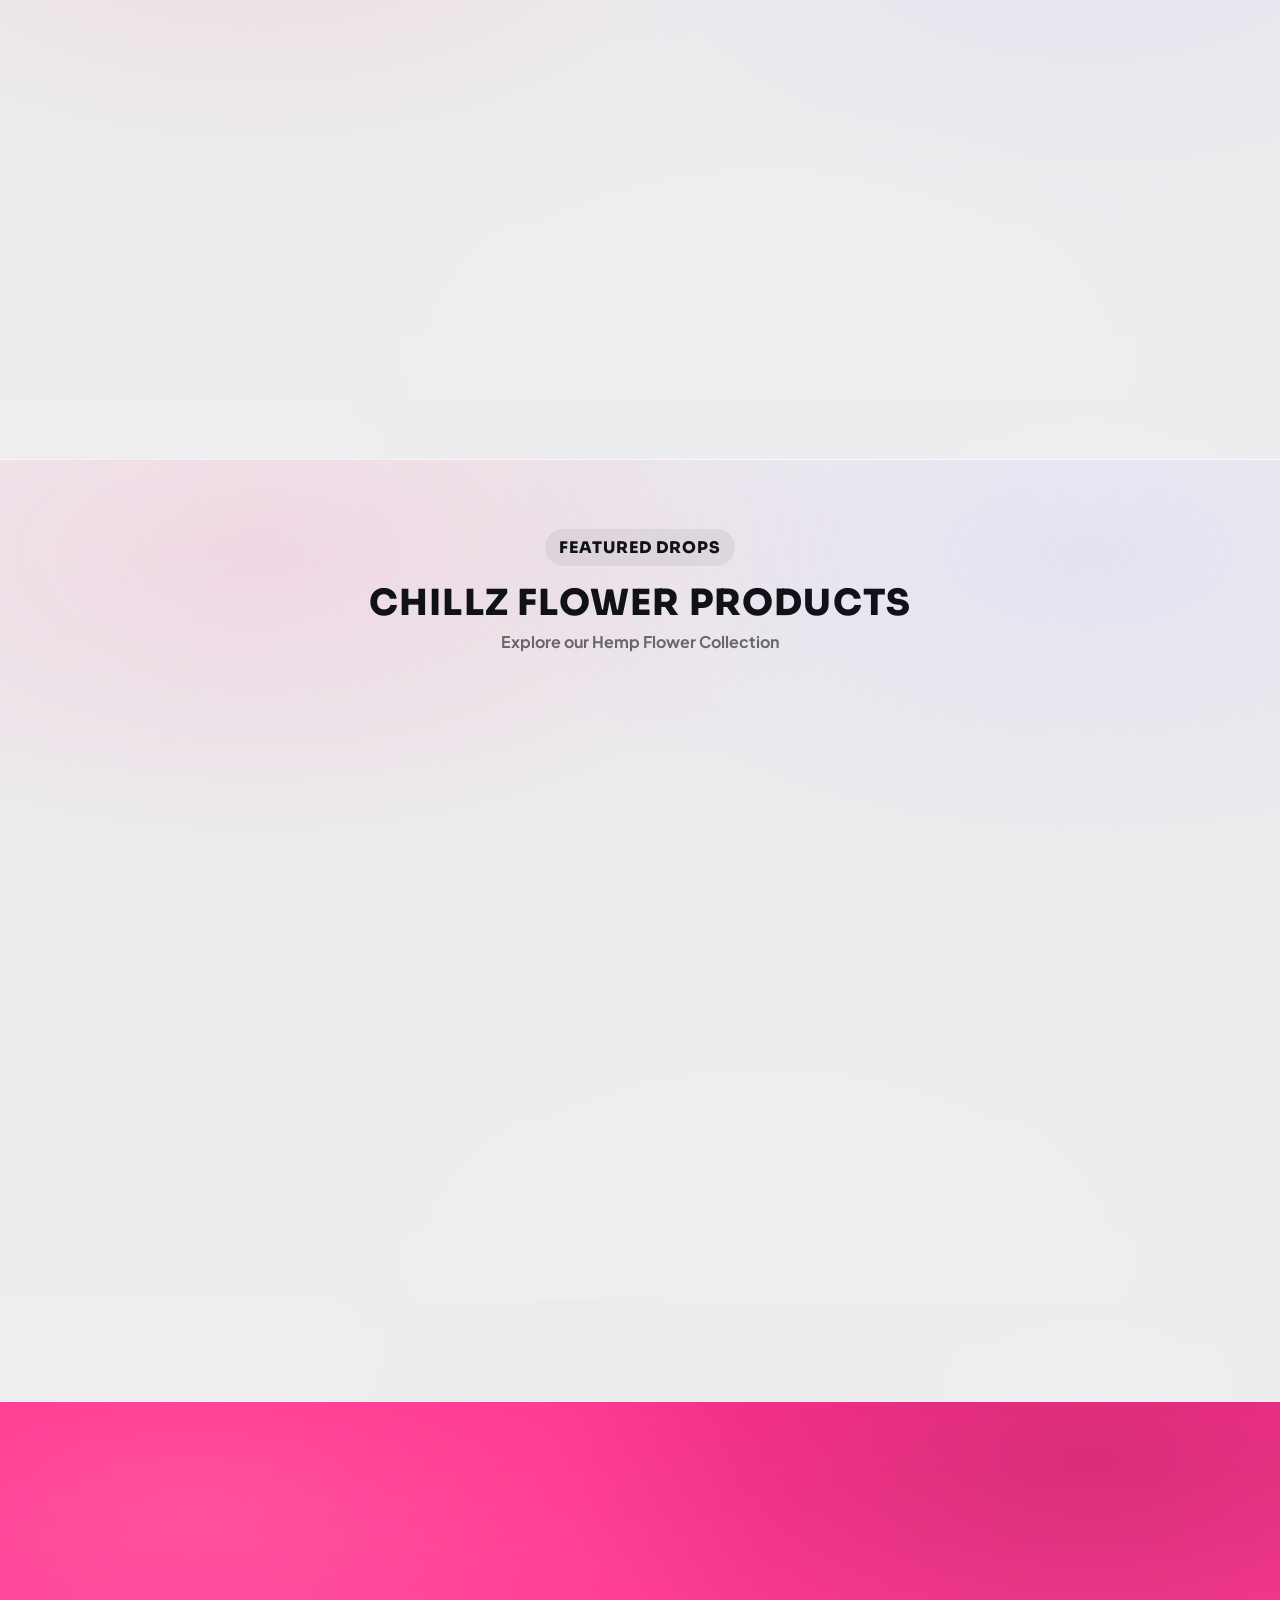
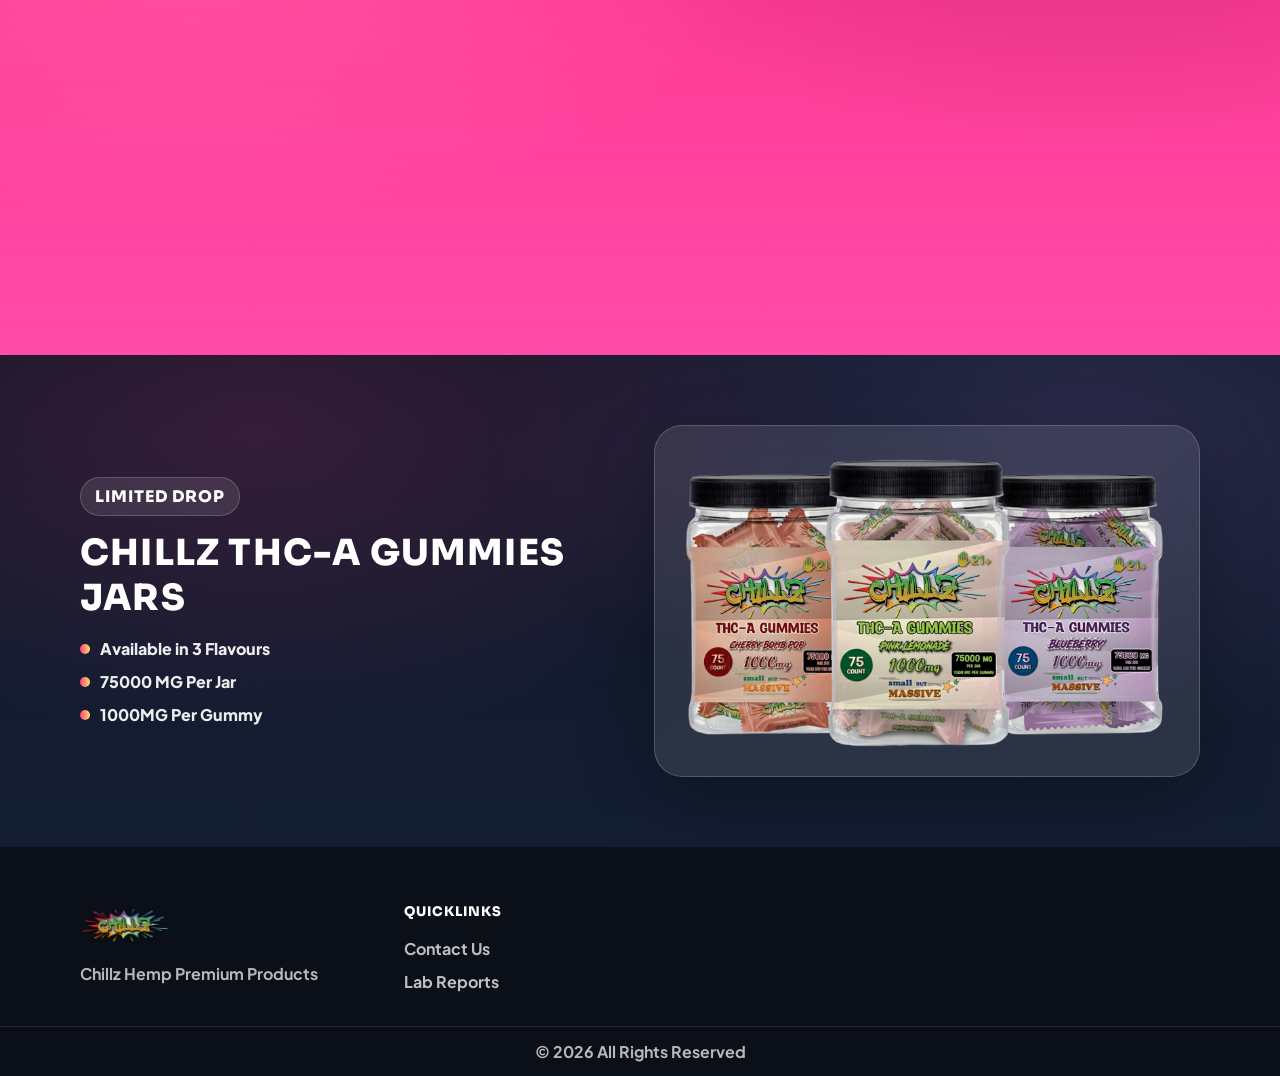
==== commit f5c7c0ac: "changes" ====
--- a/index.html
+++ b/index.html
@@ -416,66 +416,124 @@
   <script src="main.js"></script>
 
   <script>
-    document.addEventListener("DOMContentLoaded", () => {
-      const navBar = document.querySelector(".navBar");
-      const toggle = document.querySelector(".nav__toggle");
-      const links = document.querySelector(".nav__links");
-
-      if (navBar && toggle && links) {
-        const setOpen = (open) => {
-          navBar.classList.toggle("is-open", open);
-          toggle.setAttribute("aria-expanded", open ? "true" : "false");
-        };
-
-        toggle.addEventListener("click", (e) => {
-          e.stopPropagation();
-          setOpen(!navBar.classList.contains("is-open"));
-        });
-
-        links.querySelectorAll("a").forEach((a) => {
-          a.addEventListener("click", () => setOpen(false));
-        });
-
-        document.addEventListener("click", (e) => {
-          if (!navBar.contains(e.target)) setOpen(false);
-        });
-
-        document.addEventListener("keydown", (e) => {
-          if (e.key === "Escape") setOpen(false);
-        });
-      }
-
-      const getScrollAmount = (track) => {
-        if (!track) return 300;
-        const firstCard =
-          track.querySelector(".card") ||
-          track.querySelector(".showcard") ||
-          track.querySelector(".promo__jar");
-
-        if (!firstCard) return 300;
-
-        const styles = window.getComputedStyle(track);
-        const gap = parseInt(styles.columnGap || styles.gap || 14, 10) || 14;
-
-        return firstCard.getBoundingClientRect().width + gap;
-      };
-
-      document.querySelectorAll(".carouselBtn").forEach((btn) => {
-        btn.addEventListener("click", () => {
-          const targetId = btn.getAttribute("data-target");
-          const track = document.getElementById(targetId);
-          if (!track) return;
-
-          const amount = getScrollAmount(track);
-          const isNext = btn.classList.contains("nextBtn");
-
-          track.scrollBy({
-            left: isNext ? amount : -amount,
-            behavior: "smooth"
-          });
-        });
+document.addEventListener("DOMContentLoaded", () => {
+  const navBar = document.querySelector(".navBar");
+  const toggle = document.querySelector(".nav__toggle");
+  const links = document.querySelector(".nav__links");
+
+  if (navBar && toggle && links) {
+    const setOpen = (open) => {
+      navBar.classList.toggle("is-open", open);
+      toggle.setAttribute("aria-expanded", open ? "true" : "false");
+    };
+
+    toggle.addEventListener("click", (e) => {
+      e.stopPropagation();
+      setOpen(!navBar.classList.contains("is-open"));
+    });
+
+    links.querySelectorAll("a").forEach((a) => {
+      a.addEventListener("click", () => setOpen(false));
+    });
+
+    document.addEventListener("click", (e) => {
+      if (!navBar.contains(e.target)) setOpen(false);
+    });
+
+    document.addEventListener("keydown", (e) => {
+      if (e.key === "Escape") setOpen(false);
+    });
+  }
+
+  function getScrollAmount(track) {
+    if (!track) return 300;
+
+    const firstCard =
+      track.querySelector(".card") ||
+      track.querySelector(".showcard") ||
+      track.querySelector(".promo__jar");
+
+    if (!firstCard) return 300;
+
+    const styles = window.getComputedStyle(track);
+    const gap = parseInt(styles.gap || styles.columnGap || 14, 10) || 14;
+
+    return firstCard.getBoundingClientRect().width + gap;
+  }
+
+  document.querySelectorAll(".carouselBtn").forEach((btn) => {
+    btn.addEventListener("click", () => {
+      const targetId = btn.getAttribute("data-target");
+      const track = document.getElementById(targetId);
+      if (!track) return;
+
+      const amount = getScrollAmount(track);
+      const isNext = btn.classList.contains("nextBtn");
+
+      track.scrollBy({
+        left: isNext ? amount : -amount,
+        behavior: "smooth"
       });
     });
+  });
+
+  const swipeTracks = [
+    document.getElementById("bestSellerCarousel"),
+    document.getElementById("promoCarousel"),
+    document.getElementById("newArrivalCarousel"),
+    document.getElementById("flowerCarousel"),
+    document.getElementById("featuredCarousel")
+  ].filter(Boolean);
+
+  swipeTracks.forEach((track) => {
+    let startX = 0;
+    let startY = 0;
+    let startScrollLeft = 0;
+    let isDragging = false;
+    let lockDirection = null;
+
+    track.addEventListener("touchstart", (e) => {
+      if (!e.touches || e.touches.length !== 1) return;
+
+      const touch = e.touches[0];
+      startX = touch.clientX;
+      startY = touch.clientY;
+      startScrollLeft = track.scrollLeft;
+      isDragging = true;
+      lockDirection = null;
+    }, { passive: true });
+
+    track.addEventListener("touchmove", (e) => {
+      if (!isDragging || !e.touches || e.touches.length !== 1) return;
+
+      const touch = e.touches[0];
+      const deltaX = touch.clientX - startX;
+      const deltaY = touch.clientY - startY;
+
+      if (!lockDirection) {
+        if (Math.abs(deltaX) > 8 || Math.abs(deltaY) > 8) {
+          lockDirection = Math.abs(deltaX) > Math.abs(deltaY) ? "horizontal" : "vertical";
+        } else {
+          return;
+        }
+      }
+
+      if (lockDirection === "horizontal") {
+        e.preventDefault();
+        track.scrollLeft = startScrollLeft - deltaX;
+      }
+    }, { passive: false });
+
+    const endDrag = () => {
+      isDragging = false;
+      lockDirection = null;
+    };
+
+    track.addEventListener("touchend", endDrag, { passive: true });
+    track.addEventListener("touchcancel", endDrag, { passive: true });
+  });
+});
+
   </script>
 </body>
 </html>
--- a/assets/styles.css
+++ b/assets/styles.css
@@ -1834,7 +1834,7 @@
     padding-right: 0 !important;
   }
 }
-@media (max-width:768px){.grid--bestsellers{display:flex;flex-wrap:nowrap;overflow-x:hidden!important;overflow-y:hidden;gap:14px;padding:2px 6px 12px;scroll-snap-type:x mandatory;-webkit-overflow-scrolling:touch;touch-action:pan-y!important;overscroll-behavior-x:contain;scrollbar-width:none}.grid--bestsellers::-webkit-scrollbar{display:none}.grid--bestsellers>.card{flex:0 0 82%;min-width:82%;max-width:82%;scroll-snap-align:start}.bestSellerCarouselWrap,.carouselWrap{position:relative;margin-top:10px}.bestSellerCarouselControlsRow,.carouselControlsRow{display:flex;justify-content:flex-end;width:100%;margin:0 0 14px}.bestSellerCarouselControls,.carouselControls{display:flex;align-items:center;gap:10px}.bestSellerCarouselBtn,.carouselBtn{width:42px;height:42px;border:1px solid rgba(255,255,255,.42);border-radius:999px;display:inline-flex;align-items:center;justify-content:center;cursor:pointer;font-size:20px;font-weight:700;line-height:1;color:#1a1a1a;background:rgba(255,255,255,.45);backdrop-filter:blur(14px);-webkit-backdrop-filter:blur(14px);box-shadow:0 8px 20px rgba(0,0,0,.10),inset 0 1px 0 rgba(255,255,255,.35);transition:transform .18s ease,box-shadow .18s ease,background .18s ease;-webkit-tap-highlight-color:transparent;touch-action:manipulation;outline:0}.bestSellerCarouselBtn:active,.carouselBtn:active{transform:scale(.96)}.bestSellerCarouselBtn:hover,.carouselBtn:hover{background:rgba(255,255,255,.55);box-shadow:0 10px 24px rgba(0,0,0,.12),inset 0 1px 0 rgba(255,255,255,.4)}#bestSellerCarousel{overflow-x:hidden!important;overflow-y:hidden!important;scroll-behavior:smooth;-webkit-overflow-scrolling:touch;scrollbar-width:none;touch-action:pan-y!important;overscroll-behavior-x:contain}#bestSellerCarousel::-webkit-scrollbar{display:none}.section__subtitle{padding-right:0!important;margin-bottom:14px!important}}
+@media (max-width:768px){.grid--bestsellers{display:flex;flex-wrap:nowrap;touch-action: pan-x pan-y;overflow-y:hidden;gap:14px;padding:2px 6px 12px;scroll-snap-type:x mandatory;-webkit-overflow-scrolling:touch;touch-action:pan-y!important;overscroll-behavior-x:contain;scrollbar-width:none}.grid--bestsellers::-webkit-scrollbar{display:none}.grid--bestsellers>.card{flex:0 0 82%;min-width:82%;max-width:82%;scroll-snap-align:start}.bestSellerCarouselWrap,.carouselWrap{position:relative;margin-top:10px}.bestSellerCarouselControlsRow,.carouselControlsRow{display:flex;justify-content:flex-end;width:100%;margin:0 0 14px}.bestSellerCarouselControls,.carouselControls{display:flex;align-items:center;gap:10px}.bestSellerCarouselBtn,.carouselBtn{width:42px;height:42px;border:1px solid rgba(255,255,255,.42);border-radius:999px;display:inline-flex;align-items:center;justify-content:center;cursor:pointer;font-size:20px;font-weight:700;line-height:1;color:#1a1a1a;background:rgba(255,255,255,.45);backdrop-filter:blur(14px);-webkit-backdrop-filter:blur(14px);box-shadow:0 8px 20px rgba(0,0,0,.10),inset 0 1px 0 rgba(255,255,255,.35);transition:transform .18s ease,box-shadow .18s ease,background .18s ease;-webkit-tap-highlight-color:transparent;touch-action:manipulation;outline:0}.bestSellerCarouselBtn:active,.carouselBtn:active{transform:scale(.96)}.bestSellerCarouselBtn:hover,.carouselBtn:hover{background:rgba(255,255,255,.55);box-shadow:0 10px 24px rgba(0,0,0,.12),inset 0 1px 0 rgba(255,255,255,.4)}#bestSellerCarousel{touch-action: pan-x pan-y;overflow-y:hidden!important;scroll-behavior:smooth;-webkit-overflow-scrolling:touch;scrollbar-width:none;touch-action:pan-y!important;overscroll-behavior-x:contain}#bestSellerCarousel::-webkit-scrollbar{display:none}.section__subtitle{padding-right:0!important;margin-bottom:14px!important}}
 
 @media (max-width:768px){
 
@@ -1996,4 +1996,28 @@
 .carouselBtn.nextBtn{
   right:auto !important;
   top:auto !important;
+}
+
+@media (max-width:768px){
+  #bestSellerCarousel,
+  #newArrivalCarousel,
+  #flowerCarousel,
+  #featuredCarousel,
+  #promoCarousel{
+    overflow-x:auto !important;
+    overflow-y:hidden !important;
+    -webkit-overflow-scrolling:touch !important;
+    scroll-behavior:smooth;
+    scrollbar-width:none !important;
+    touch-action:pan-y pinch-zoom !important;
+    overscroll-behavior-x:contain !important;
+  }
+
+  #bestSellerCarousel::-webkit-scrollbar,
+  #newArrivalCarousel::-webkit-scrollbar,
+  #flowerCarousel::-webkit-scrollbar,
+  #featuredCarousel::-webkit-scrollbar,
+  #promoCarousel::-webkit-scrollbar{
+    display:none !important;
+  }
 }
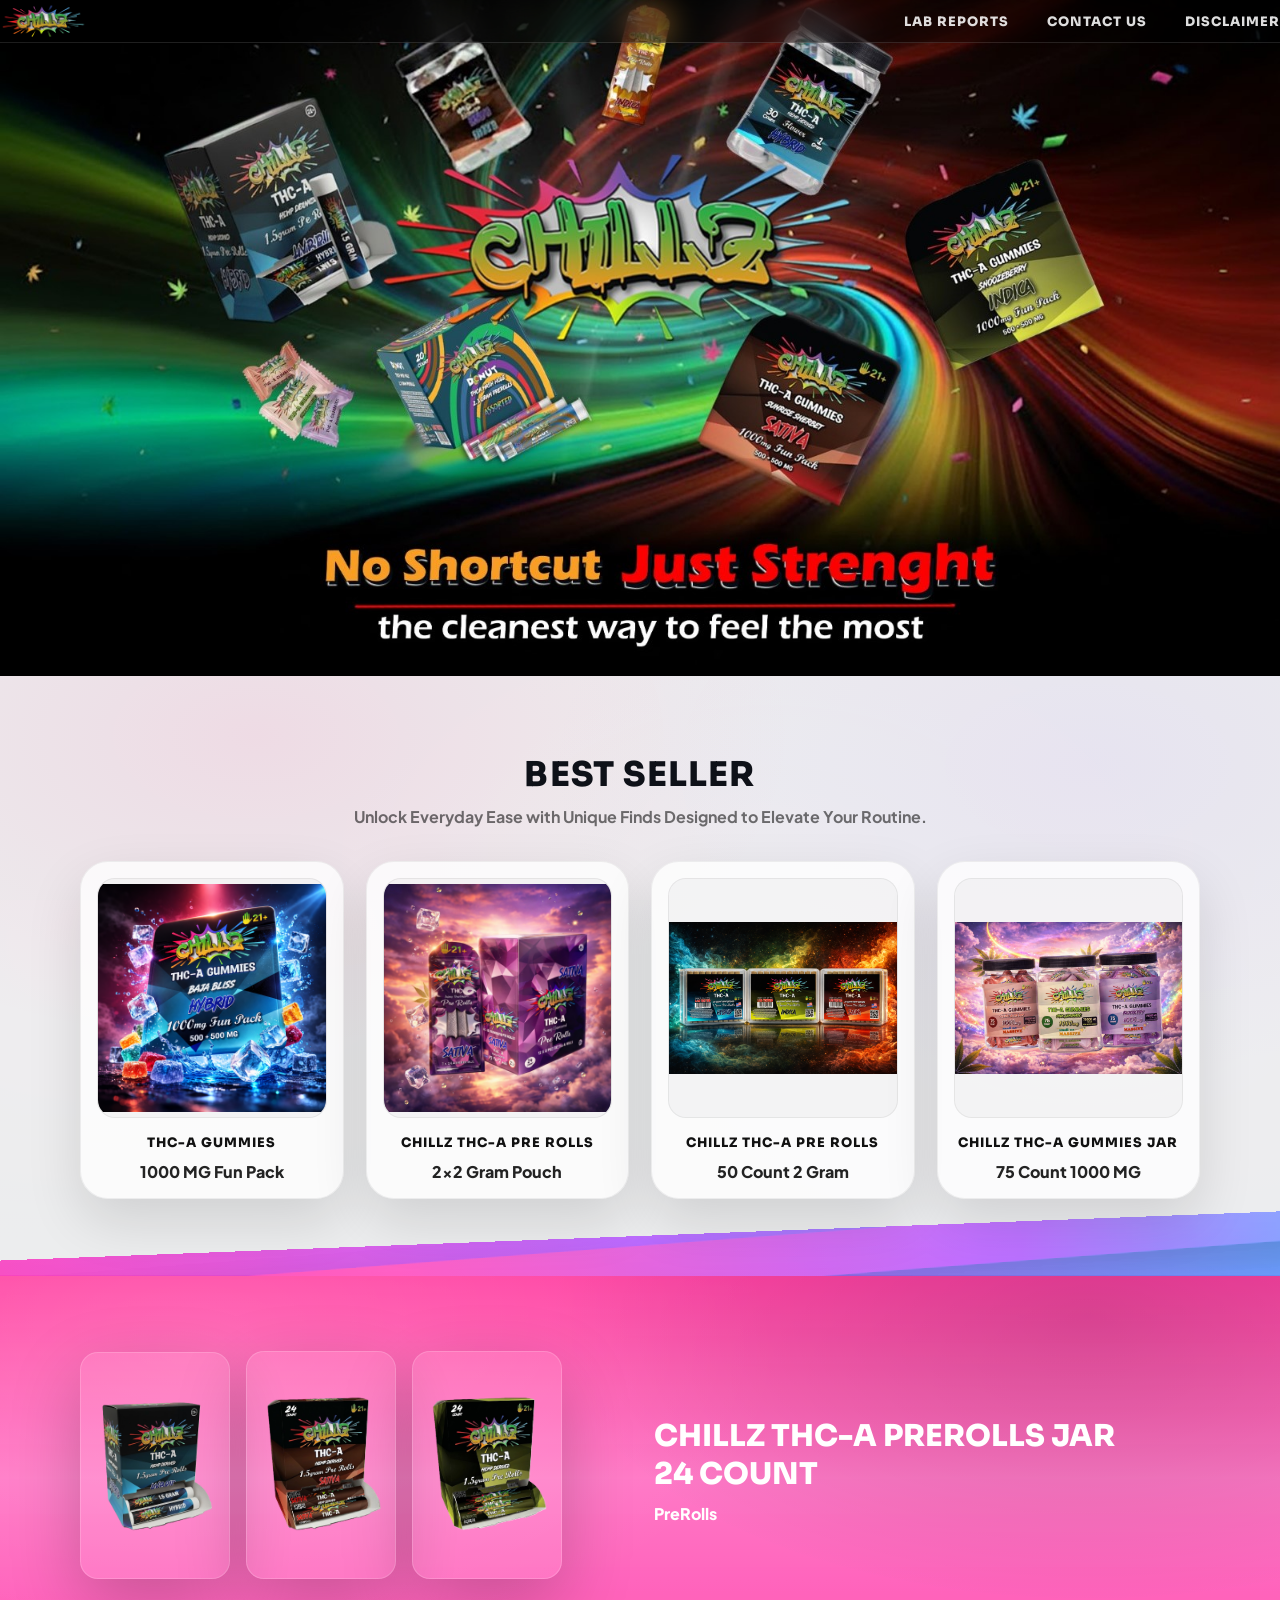
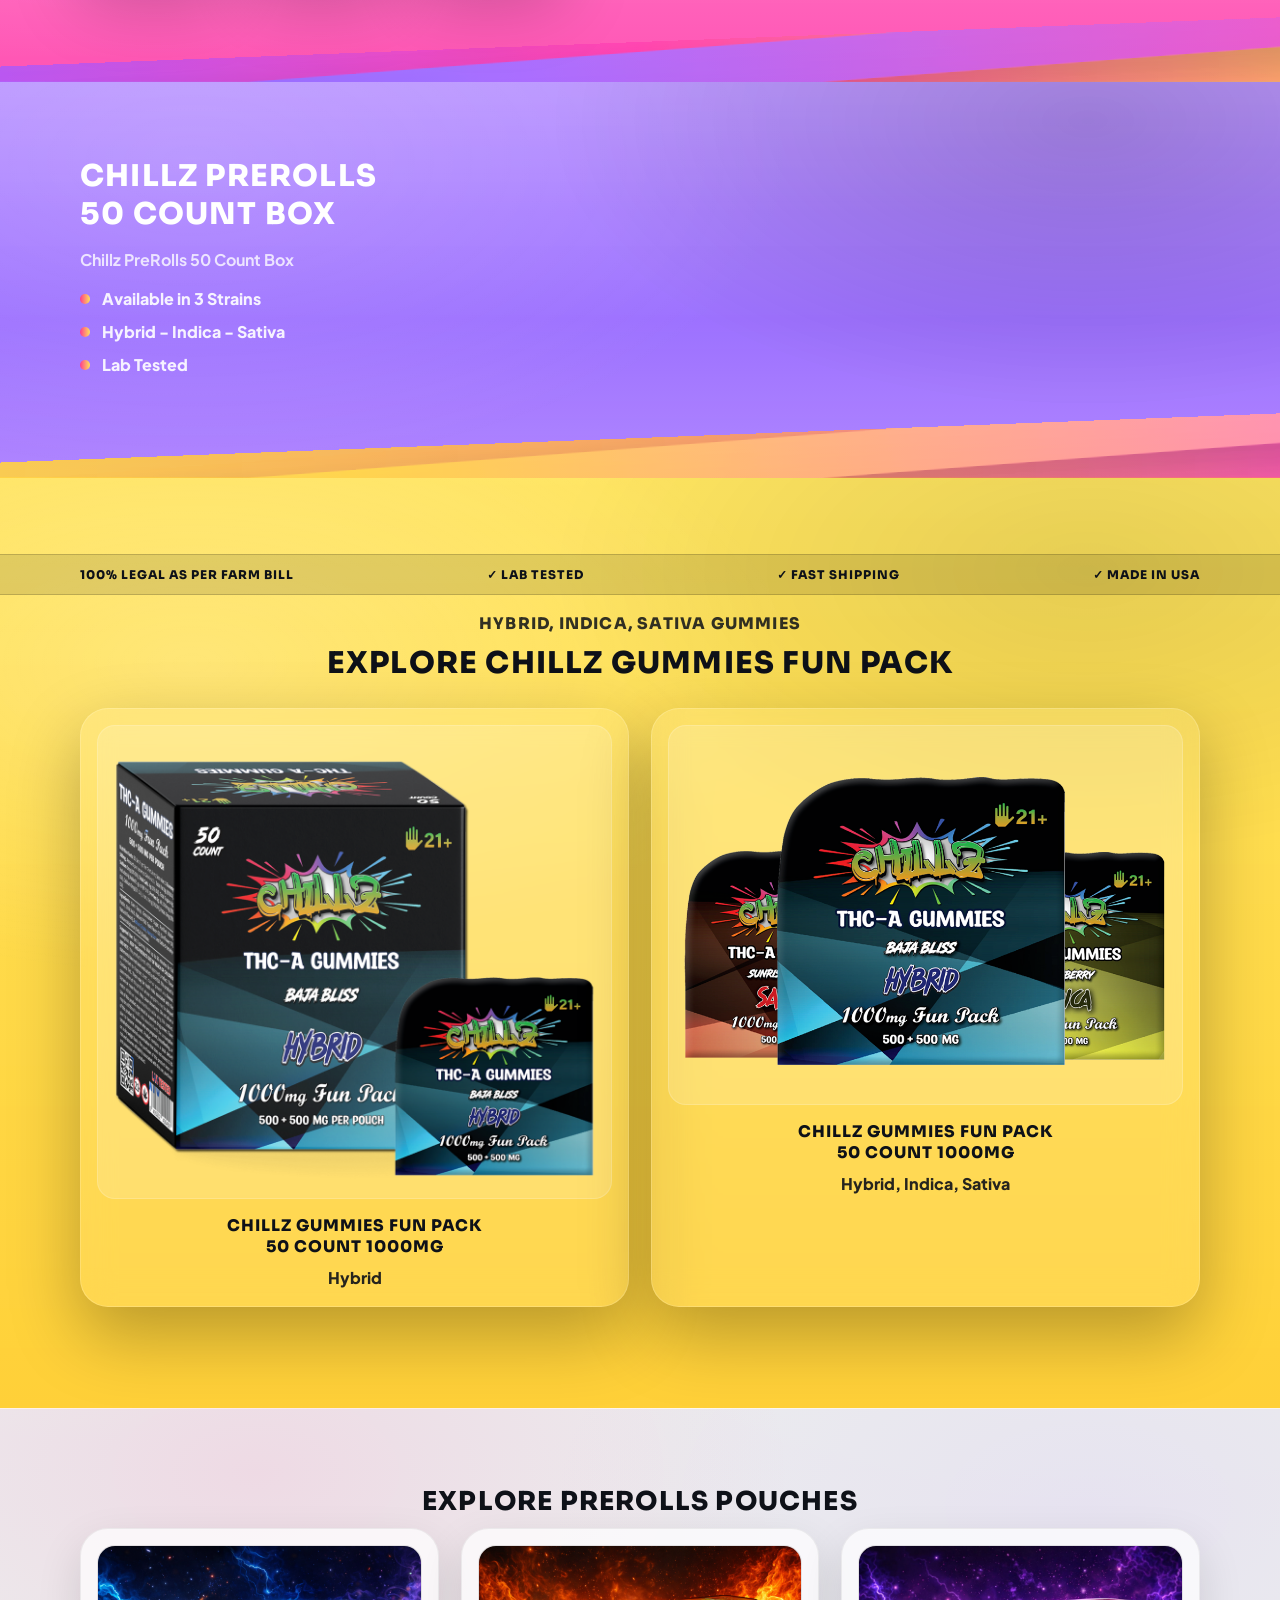
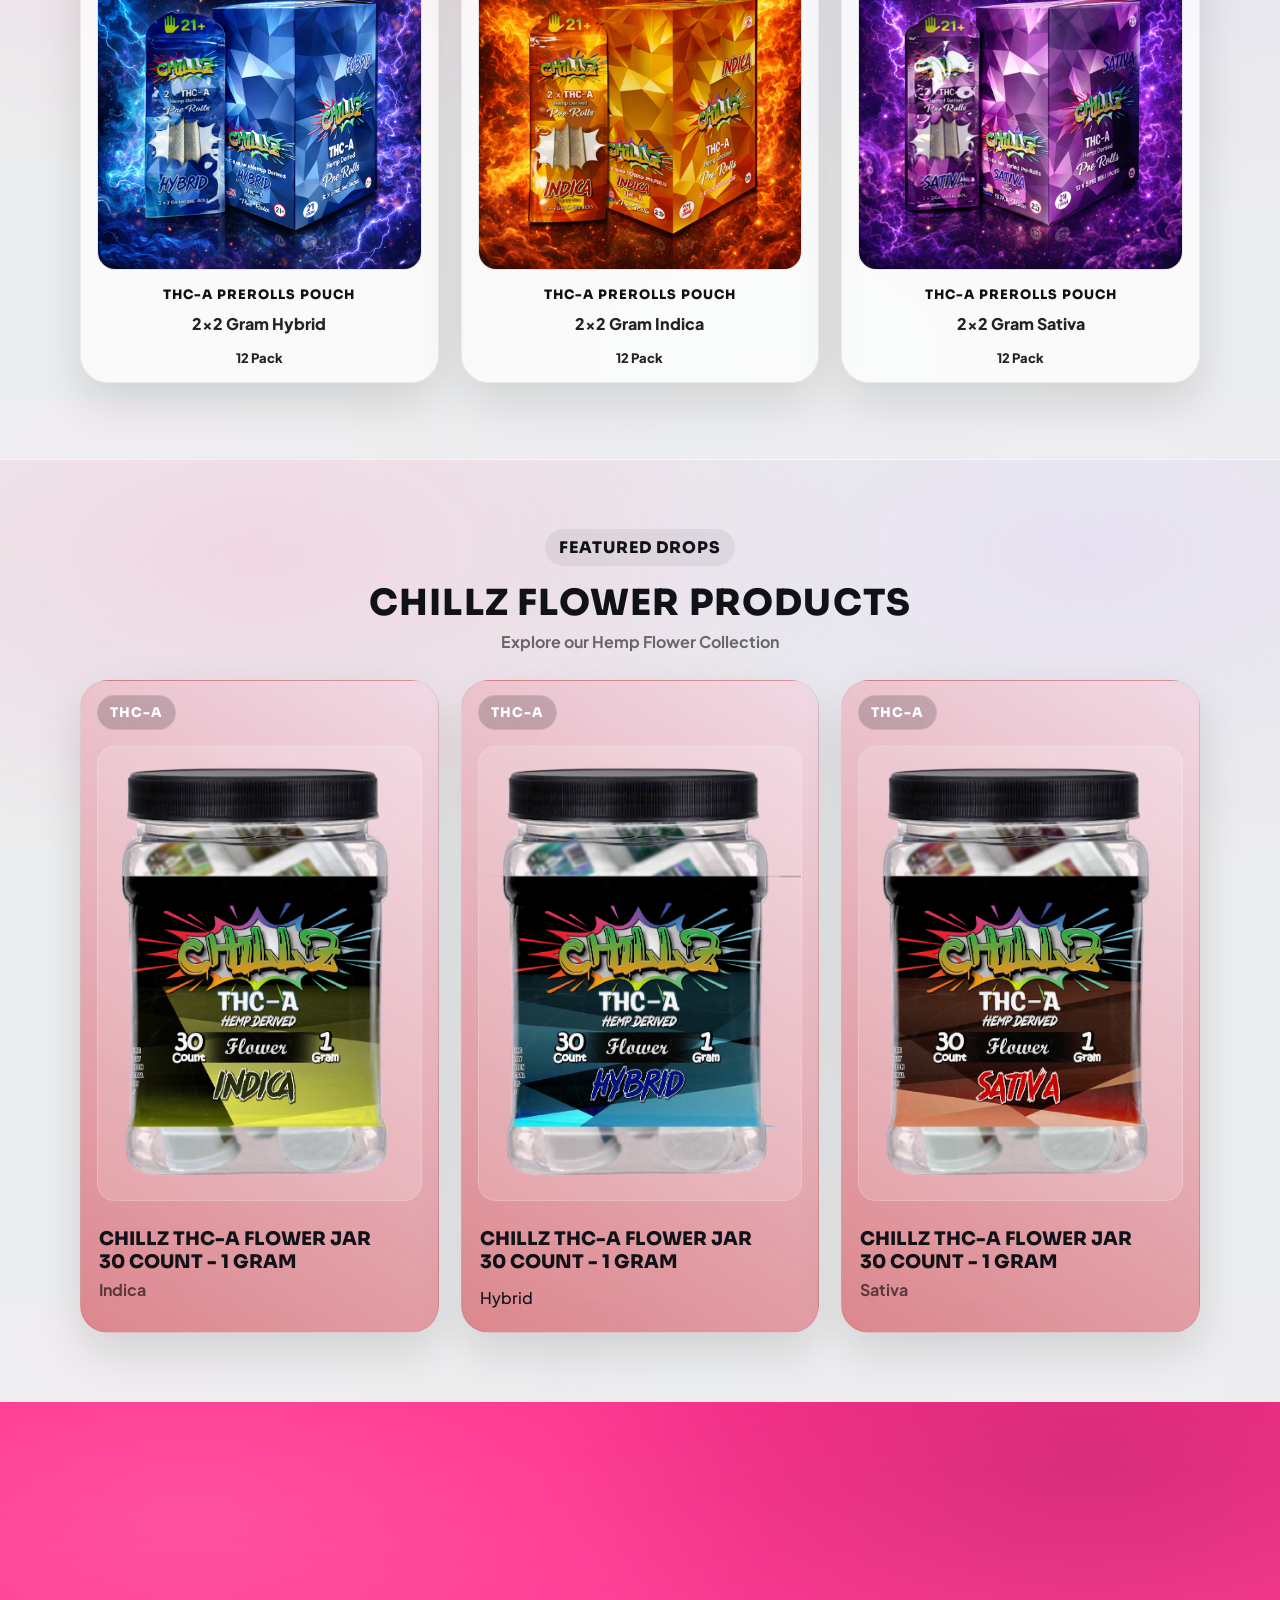
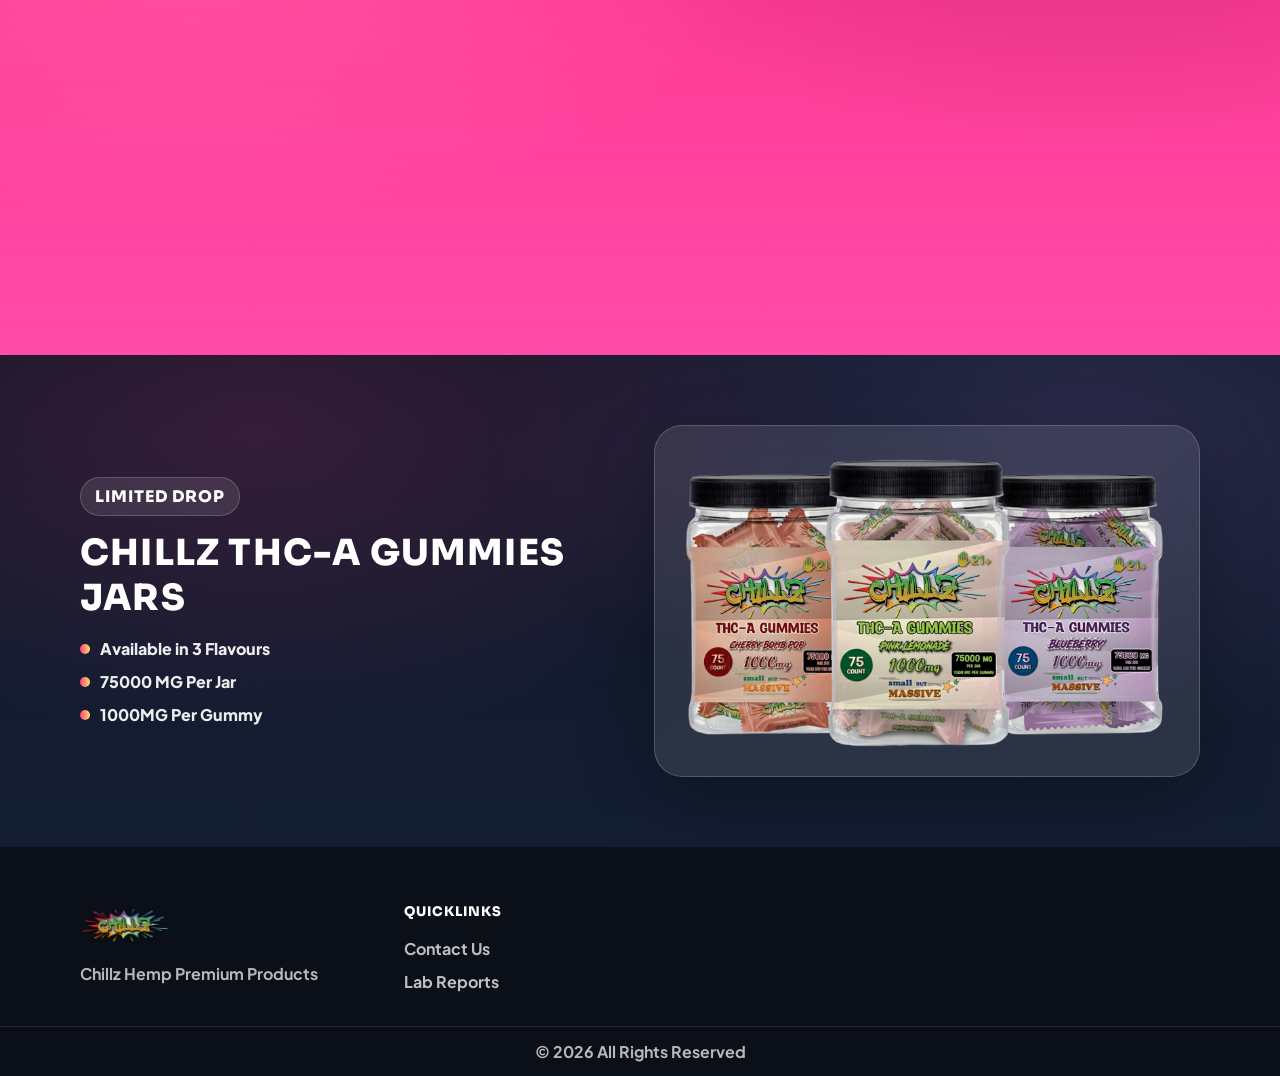
==== commit b3626290: "changes" ====
--- a/index.html
+++ b/index.html
@@ -69,6 +69,7 @@
         </div>
 
         <div class="grid grid--bestsellers carouselTrack" id="bestSellerCarousel">
+
           <article class="card">
             <div class="card__imgWrap">
               <img class="card__img" src="./assets/images/gpt 1.png" alt="Product placeholder" />
@@ -108,6 +109,11 @@
               <span class="price">75 Count 1000 MG</span>
             </div>
           </article>
+                    <div class="dragScroll" data-for="bestSellerCarousel">
+  <div class="dragScroll__track">
+    <div class="dragScroll__thumb"></div>
+  </div>
+</div>
         </div>
       </div>
     </div>
@@ -534,6 +540,164 @@
   });
 });
 
+document.addEventListener("DOMContentLoaded", () => {
+  const navBar = document.querySelector(".navBar");
+  const toggle = document.querySelector(".nav__toggle");
+  const links = document.querySelector(".nav__links");
+
+  if (navBar && toggle && links) {
+    const setOpen = (open) => {
+      navBar.classList.toggle("is-open", open);
+      toggle.setAttribute("aria-expanded", open ? "true" : "false");
+    };
+
+    toggle.addEventListener("click", (e) => {
+      e.stopPropagation();
+      setOpen(!navBar.classList.contains("is-open"));
+    });
+
+    links.querySelectorAll("a").forEach((a) => {
+      a.addEventListener("click", () => setOpen(false));
+    });
+
+    document.addEventListener("click", (e) => {
+      if (!navBar.contains(e.target)) setOpen(false);
+    });
+
+    document.addEventListener("keydown", (e) => {
+      if (e.key === "Escape") setOpen(false);
+    });
+  }
+
+  function getScrollAmount(track) {
+    if (!track) return 300;
+
+    const firstCard =
+      track.querySelector(".card") ||
+      track.querySelector(".showcard") ||
+      track.querySelector(".promo__jar");
+
+    if (!firstCard) return 300;
+
+    const styles = window.getComputedStyle(track);
+    const gap = parseInt(styles.gap || styles.columnGap || 14, 10) || 14;
+
+    return firstCard.getBoundingClientRect().width + gap;
+  }
+
+  document.querySelectorAll(".carouselBtn").forEach((btn) => {
+    btn.addEventListener("click", () => {
+      const targetId = btn.getAttribute("data-target");
+      const track = document.getElementById(targetId);
+      if (!track) return;
+
+      const amount = getScrollAmount(track);
+      const isNext = btn.classList.contains("nextBtn");
+
+      track.scrollBy({
+        left: isNext ? amount : -amount,
+        behavior: "smooth"
+      });
+    });
+  });
+
+  function setupDragScrollbar(wrapper) {
+    const targetId = wrapper.getAttribute("data-for");
+    const carousel = document.getElementById(targetId);
+    const track = wrapper.querySelector(".dragScroll__track");
+    const thumb = wrapper.querySelector(".dragScroll__thumb");
+
+    if (!carousel || !track || !thumb) return;
+
+    let isDragging = false;
+    let startX = 0;
+    let startLeft = 0;
+
+    function updateThumb() {
+      const maxScroll = carousel.scrollWidth - carousel.clientWidth;
+      const trackWidth = track.clientWidth;
+
+      if (maxScroll <= 0) {
+        wrapper.style.display = "none";
+        return;
+      }
+
+      wrapper.style.display = "block";
+
+      const visibleRatio = carousel.clientWidth / carousel.scrollWidth;
+      const thumbWidth = Math.max(trackWidth * visibleRatio, 56);
+      thumb.style.width = thumbWidth + "px";
+
+      const maxThumbLeft = trackWidth - thumbWidth;
+      const scrollRatio = carousel.scrollLeft / maxScroll;
+      thumb.style.left = (maxThumbLeft * scrollRatio) + "px";
+    }
+
+    function pointerDown(clientX) {
+      isDragging = true;
+      startX = clientX;
+      startLeft = parseFloat(thumb.style.left) || 0;
+      thumb.style.cursor = "grabbing";
+    }
+
+    function pointerMove(clientX) {
+      if (!isDragging) return;
+
+      const trackWidth = track.clientWidth;
+      const thumbWidth = thumb.offsetWidth;
+      const maxThumbLeft = trackWidth - thumbWidth;
+      const deltaX = clientX - startX;
+
+      let newLeft = startLeft + deltaX;
+      if (newLeft < 0) newLeft = 0;
+      if (newLeft > maxThumbLeft) newLeft = maxThumbLeft;
+
+      thumb.style.left = newLeft + "px";
+
+      const scrollRatio = maxThumbLeft > 0 ? newLeft / maxThumbLeft : 0;
+      const maxScroll = carousel.scrollWidth - carousel.clientWidth;
+      carousel.scrollLeft = scrollRatio * maxScroll;
+    }
+
+    function pointerUp() {
+      isDragging = false;
+      thumb.style.cursor = "grab";
+    }
+
+    thumb.addEventListener("mousedown", (e) => {
+      e.preventDefault();
+      pointerDown(e.clientX);
+    });
+
+    window.addEventListener("mousemove", (e) => {
+      pointerMove(e.clientX);
+    });
+
+    window.addEventListener("mouseup", pointerUp);
+
+    thumb.addEventListener("touchstart", (e) => {
+      if (!e.touches.length) return;
+      pointerDown(e.touches[0].clientX);
+    }, { passive: true });
+
+    window.addEventListener("touchmove", (e) => {
+      if (!isDragging || !e.touches.length) return;
+      e.preventDefault();
+      pointerMove(e.touches[0].clientX);
+    }, { passive: false });
+
+    window.addEventListener("touchend", pointerUp);
+    window.addEventListener("touchcancel", pointerUp);
+
+    carousel.addEventListener("scroll", updateThumb);
+    window.addEventListener("resize", updateThumb);
+
+    updateThumb();
+  }
+
+  document.querySelectorAll(".dragScroll").forEach(setupDragScrollbar);
+});
+
   </script>
 </body>
 </html>
--- a/assets/styles.css
+++ b/assets/styles.css
@@ -2020,4 +2020,68 @@
   #promoCarousel::-webkit-scrollbar{
     display:none !important;
   }
-}+}
+/* ==== DRAG UNDERLINE SCROLLBAR FOR CAROUSELS ==== */
+.dragScroll{display:none}
+
+@media (max-width:768px){
+  .dragScroll{
+    display:block;
+    width:100%;
+    margin:8px 0 4px;
+    padding:0 6px;
+  }
+
+  .dragScroll__track{
+    position:relative;
+    width:100%;
+    height:6px;
+    border-radius:999px;
+    background:rgba(0,0,0,.10);
+    overflow:hidden;
+  }
+
+  .dragScroll__thumb{
+    position:absolute;
+    top:0;
+    left:0;
+    height:100%;
+    width:30%;
+    min-width:56px;
+    border-radius:999px;
+    background:linear-gradient(90deg,#ff3b8d,#b48cff);
+    box-shadow:0 2px 10px rgba(0,0,0,.12);
+    cursor:grab;
+    touch-action:none;
+  }
+
+  .dragScroll__thumb:active{
+    cursor:grabbing;
+  }
+
+  /* keep carousels horizontal */
+  #bestSellerCarousel,
+  #promoCarousel,
+  #newArrivalCarousel,
+  #flowerCarousel,
+  #featuredCarousel{
+    overflow-x:auto !important;
+    overflow-y:hidden !important;
+    -webkit-overflow-scrolling:touch;
+    scrollbar-width:none;
+  }
+
+  #bestSellerCarousel::-webkit-scrollbar,
+  #promoCarousel::-webkit-scrollbar,
+  #newArrivalCarousel::-webkit-scrollbar,
+  #flowerCarousel::-webkit-scrollbar,
+  #featuredCarousel::-webkit-scrollbar{
+    display:none;
+  }
+}
+
+/* ==== FORCE SHOW DRAG LINE ==== */
+.dragScroll{display:block!important;width:100%!important;max-width:100%!important;margin:12px 0 6px!important;padding:0 6px!important;position:relative!important;z-index:5!important}
+.dragScroll__track{display:block!important;position:relative!important;width:100%!important;height:6px!important;border-radius:999px!important;background:rgba(0,0,0,.12)!important;overflow:hidden!important}
+.dragScroll__thumb{display:block!important;position:absolute!important;top:0!important;left:0!important;width:30%!important;min-width:56px!important;height:100%!important;border-radius:999px!important;background:linear-gradient(90deg,#ff3b8d,#b48cff)!important;box-shadow:0 2px 10px rgba(0,0,0,.12)!important;z-index:2!important}
+@media (min-width:769px){.dragScroll{display:none!important}}
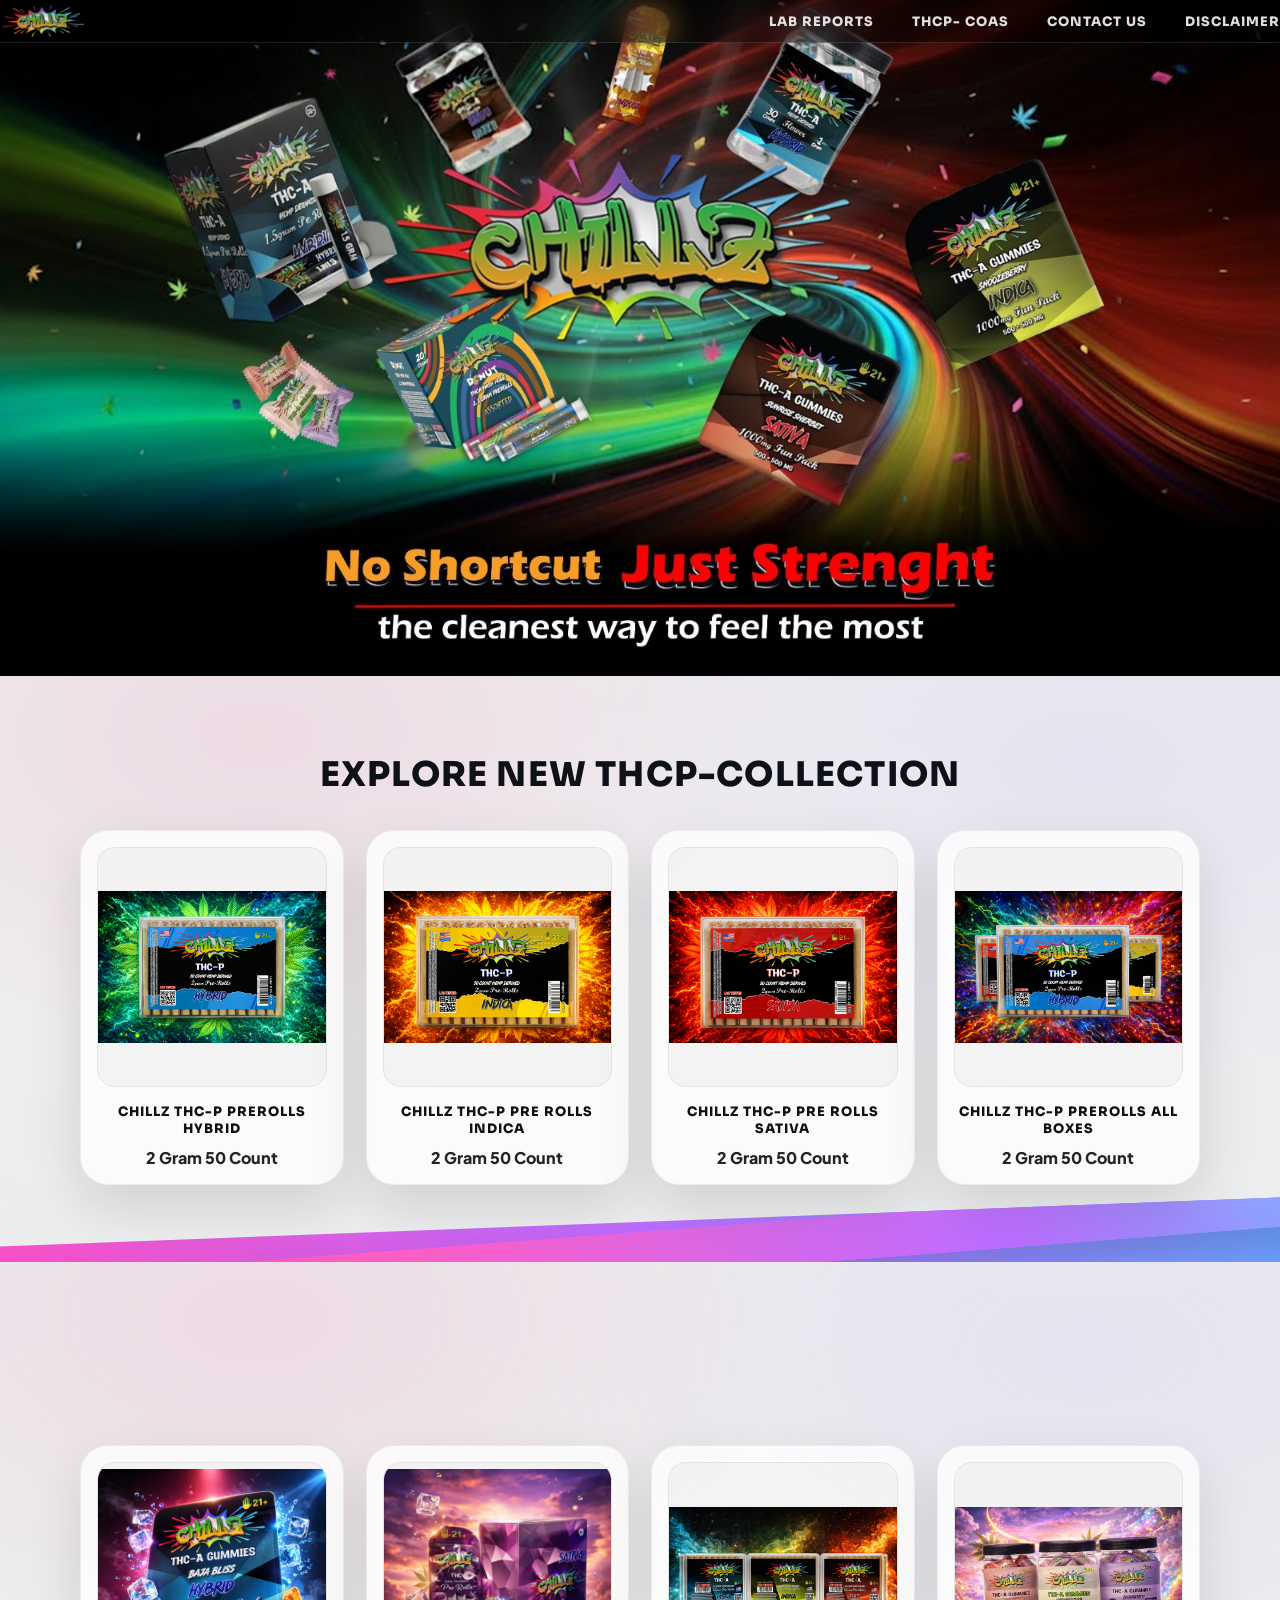
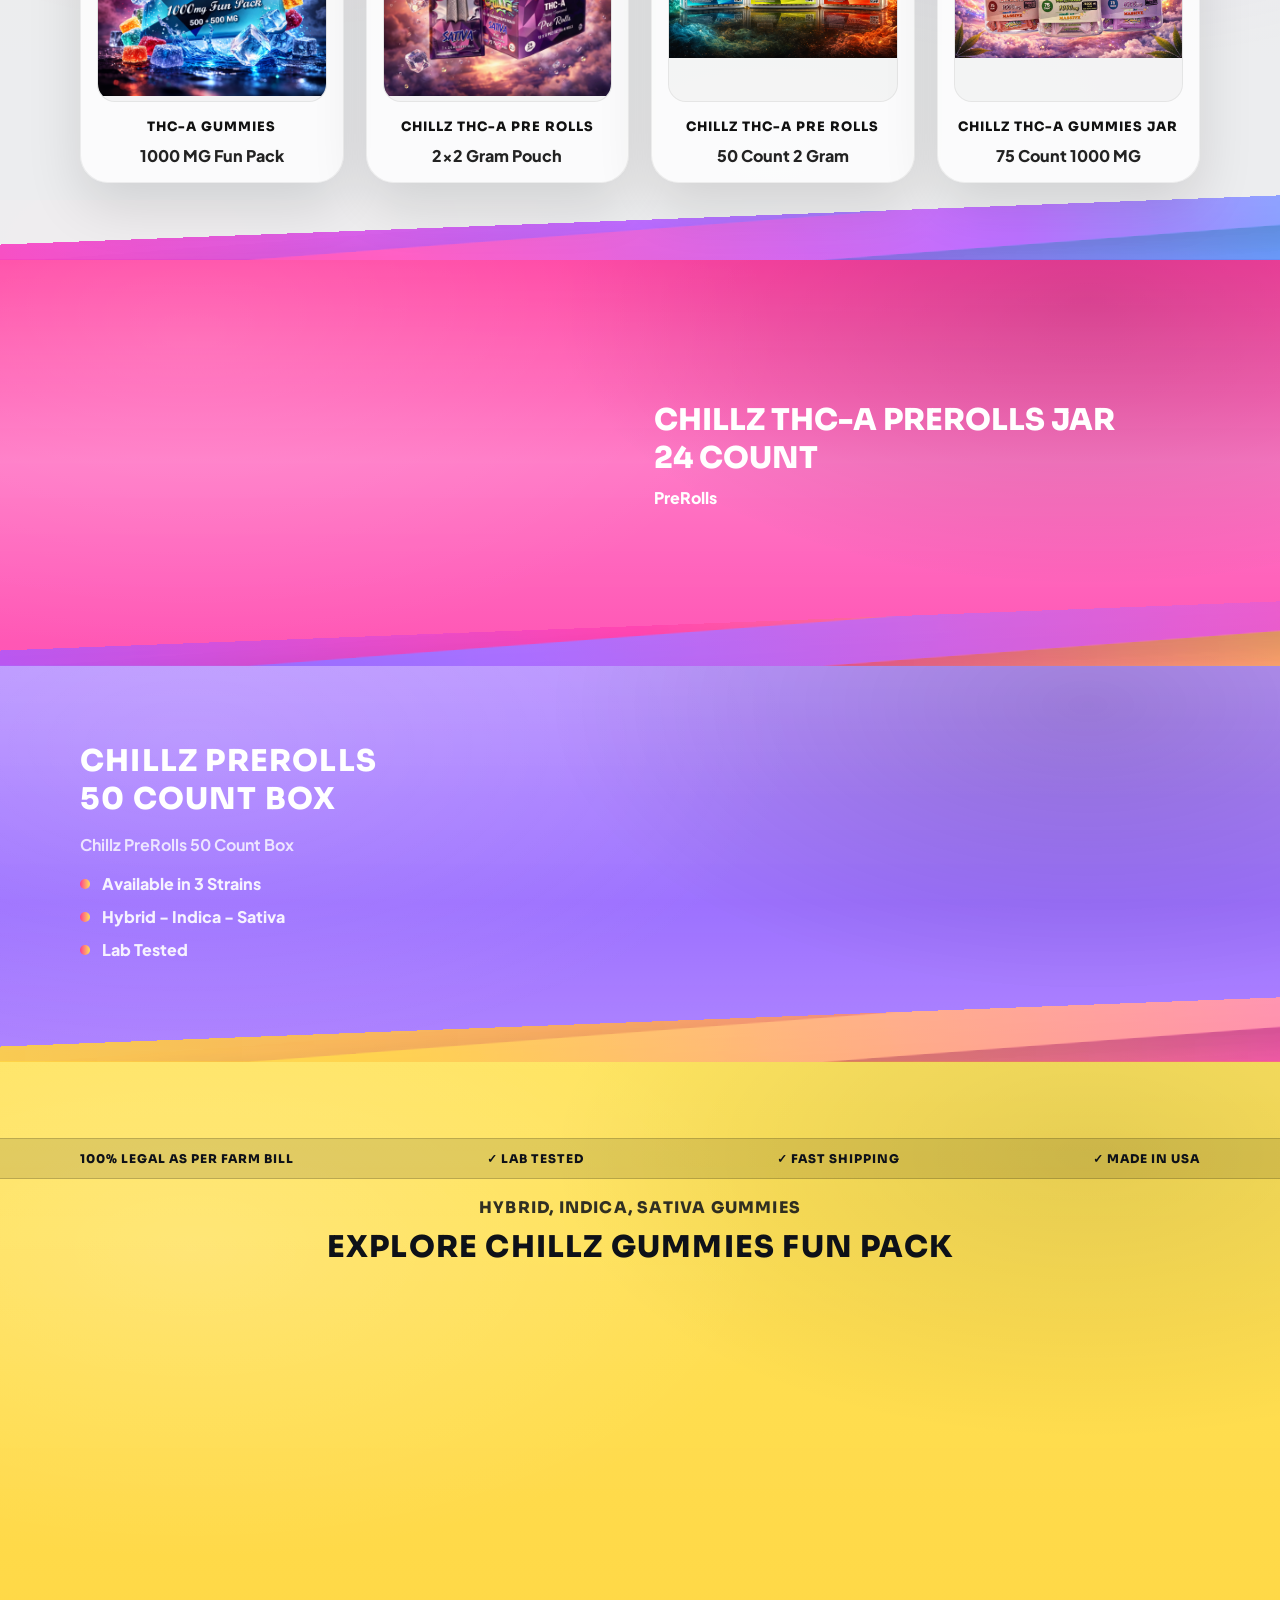
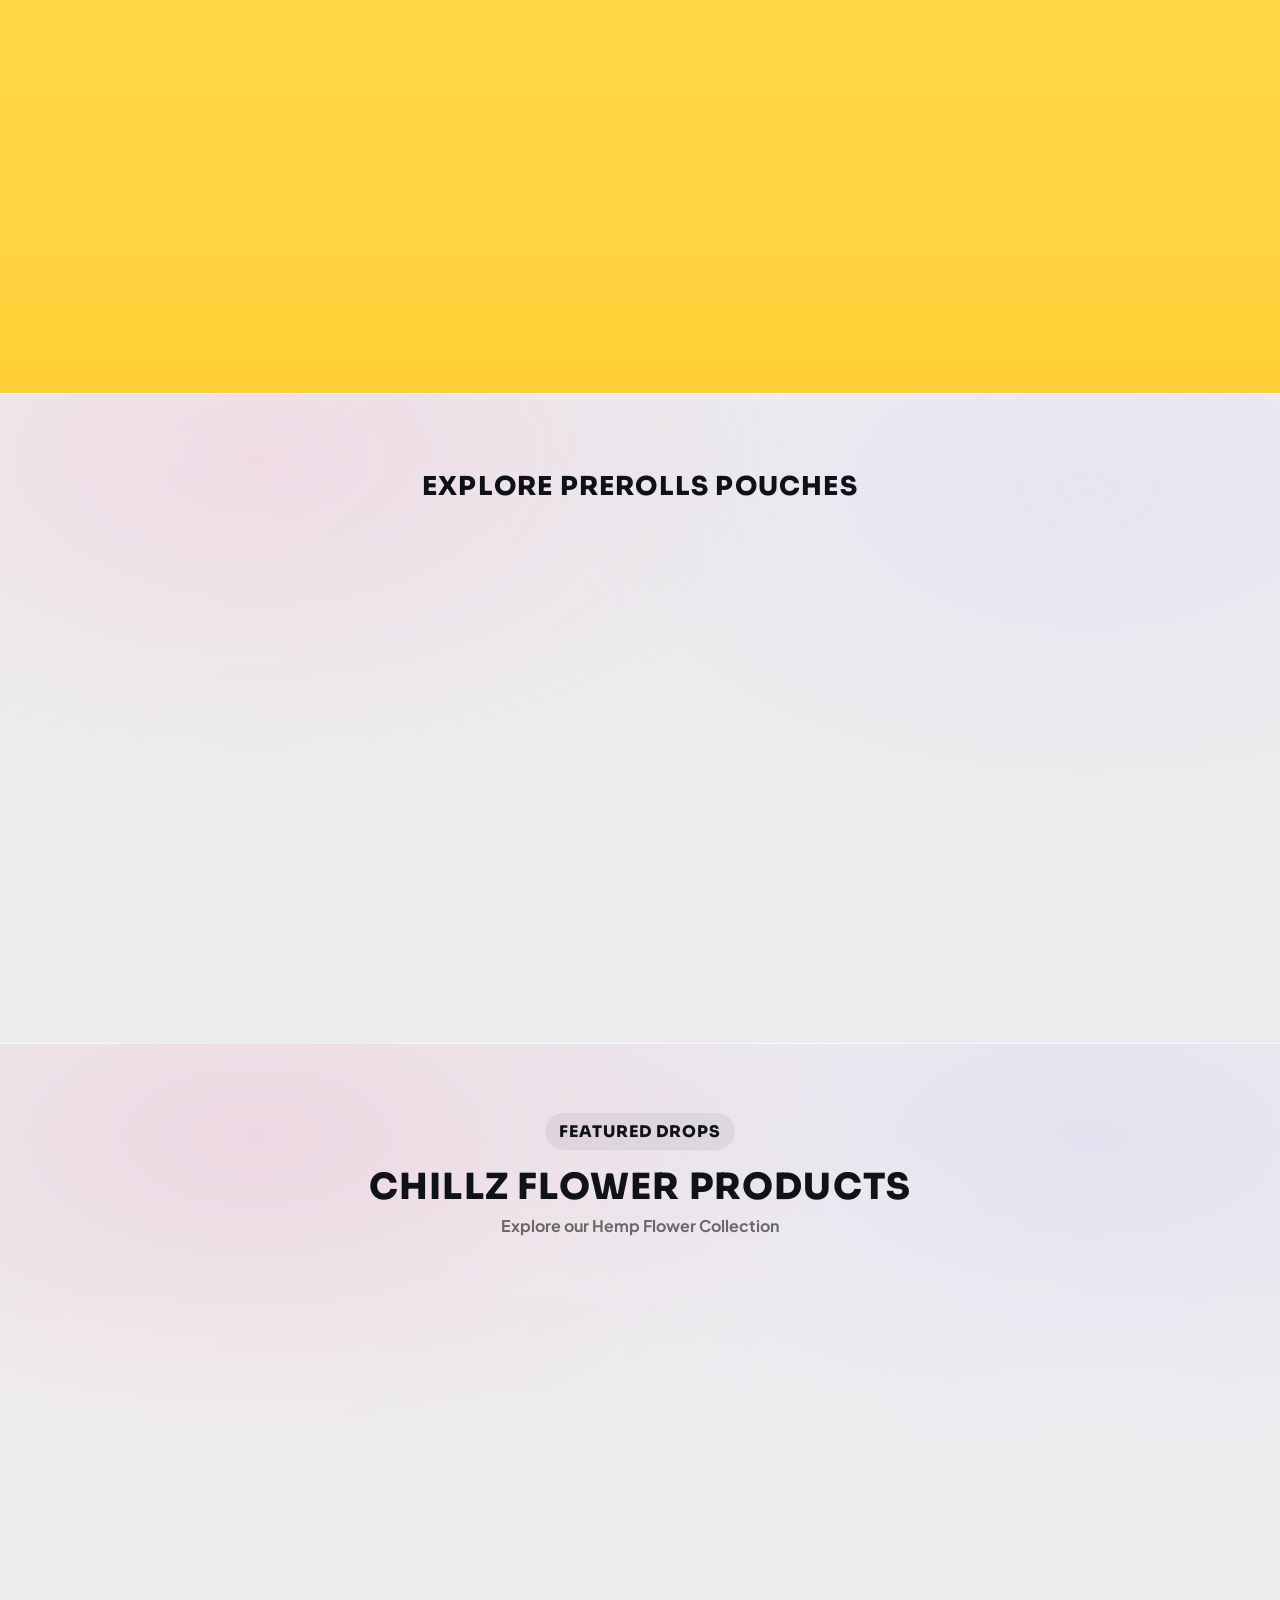
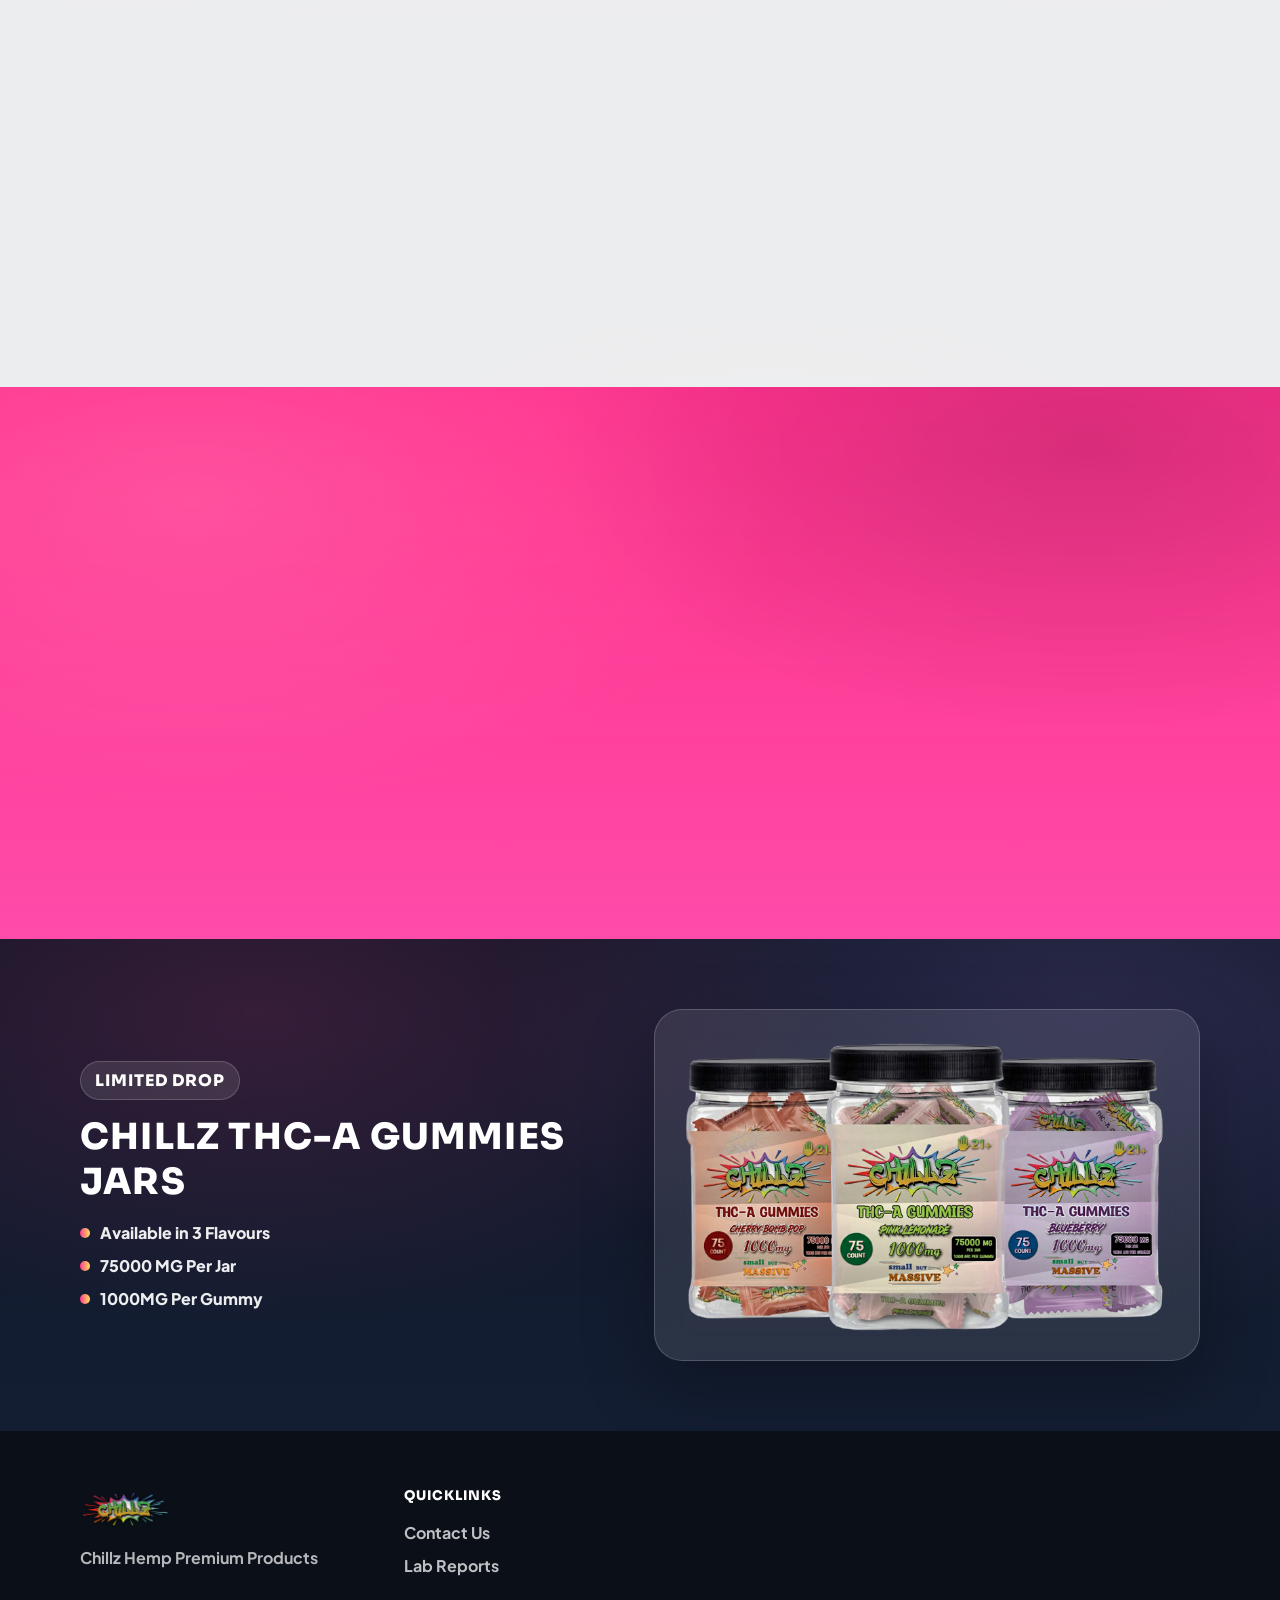
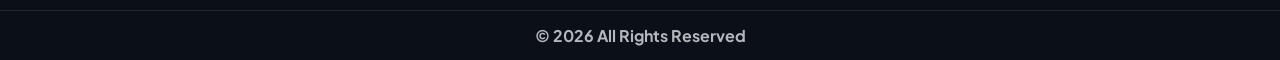
==== commit 4a26225e: "changes thcp sections" ====
--- a/index.html
+++ b/index.html
@@ -1,427 +1,819 @@
 <!doctype html>
 <html lang="en">
-<head>
-  <meta charset="utf-8" />
-  <meta name="viewport" content="width=device-width, initial-scale=1" />
-  <title>Chillz Hemp – Home</title>
-  <link rel="stylesheet" href="./assets/styles.css" />
-  <link href="https://unpkg.com/aos@2.3.1/dist/aos.css" rel="stylesheet">
-  <script src="https://unpkg.com/aos@2.3.1/dist/aos.js"></script>
-</head>
-
-<body>
-  <script>
-    AOS.init();
-  </script>
-
-  <!-- HEADER / HERO -->
-  <header class="hero">
-    <div class="hero__bg">
-      <img class="hero__bgImg" src="./assets/images/Banner main.jpeg" alt="Hero banner placeholder" />
-    </div>
-
-    <div class="hero__content">
-      <div class="navBar">
-        <div class="container navBar__inner">
-          <a class="brand" href="./index.html">
-            <img class="brand__logo" src="./assets/images/Chillz-Logo-768x368.png" alt="Chillz Logo" />
-          </a>
-
-          <nav class="nav__links" aria-label="Primary">
-            <a href="./coas.html">LAB REPORTS</a>
-            <a href="./contact.html">CONTACT US</a>
-            <a href="./disclaimer.html">Disclaimer</a>
-          </nav>
-
-          <button class="nav__toggle" type="button" aria-label="Open menu" aria-expanded="false">
-            <span></span>
-            <span></span>
-            <span></span>
-          </button>
-        </div>
-      </div>
-    </div>
-
-    <div class="hero__angle"></div>
-  </header>
-
-  <!-- BEST SELLER -->
-  <section class="section section--white">
-    <div class="container">
-      <h2 data-aos="fade-up"
+  <head>
+    <meta charset="utf-8" />
+    <meta name="viewport" content="width=device-width, initial-scale=1" />
+    <title>Chillz Hemp – Home</title>
+    <link rel="stylesheet" href="./assets/styles.css" />
+    <link href="https://unpkg.com/aos@2.3.1/dist/aos.css" rel="stylesheet" />
+    <script src="https://unpkg.com/aos@2.3.1/dist/aos.js"></script>
+  </head>
+
+  <body>
+    <script>
+      AOS.init();
+    </script>
+
+    <!-- HEADER / HERO -->
+    <header class="hero">
+      <div class="hero__bg">
+        <img
+          class="hero__bgImg"
+          src="./assets/images/Banner main.jpeg"
+          alt="Hero banner placeholder"
+        />
+      </div>
+
+      <div class="hero__content">
+        <div class="navBar">
+          <div class="container navBar__inner">
+            <a class="brand" href="./index.html">
+              <img
+                class="brand__logo"
+                src="./assets/images/Chillz-Logo-768x368.png"
+                alt="Chillz Logo"
+              />
+            </a>
+
+            <nav class="nav__links" aria-label="Primary">
+              <a href="./coas.html">LAB REPORTS</a>
+              <a href="./thcp-coas.html">THCP- COAS</a>
+              <a href="./contact.html">CONTACT US</a>
+              <a href="./disclaimer.html">Disclaimer</a>
+            </nav>
+
+            <button
+              class="nav__toggle"
+              type="button"
+              aria-label="Open menu"
+              aria-expanded="false"
+            >
+              <span></span>
+              <span></span>
+              <span></span>
+            </button>
+          </div>
+        </div>
+      </div>
+
+      <div class="hero__angle"></div>
+    </header>
+
+
+
+
+      <!-- THCP -->
+    <section class="section section--white">
+      <div class="container">
+        <h2
+          data-aos="fade-up"
           data-aos-anchor-placement="center-bottom"
           data-aos-duration="1000"
-          class="section__title">BEST SELLER</h2>
-
-      <p data-aos="fade-up"
-         data-aos-anchor-placement="center-bottom"
-         data-aos-duration="1000"
-         class="section__subtitle">
-        Unlock Everyday Ease with Unique Finds Designed to Elevate Your Routine.
-      </p>
-
-      <div class="carouselWrap">
-        <div class="carouselControlsRow">
-          <div class="carouselControls">
-            <button class="carouselBtn prevBtn" type="button" data-target="bestSellerCarousel" aria-label="Previous">‹</button>
-            <button class="carouselBtn nextBtn" type="button" data-target="bestSellerCarousel" aria-label="Next">›</button>
-          </div>
-        </div>
-
-        <div class="grid grid--bestsellers carouselTrack" id="bestSellerCarousel">
-
-          <article class="card">
-            <div class="card__imgWrap">
-              <img class="card__img" src="./assets/images/gpt 1.png" alt="Product placeholder" />
-            </div>
-            <h3 class="card__title">THC-A Gummies</h3>
-            <div class="card__meta">
-              <span class="price">1000 MG Fun Pack</span>
-            </div>
-          </article>
-
-          <article class="card">
-            <div class="card__imgWrap">
-              <img class="card__img" src="./assets/images/gpt 2.png" alt="Product placeholder" />
-            </div>
-            <h3 class="card__title">Chillz THC-A Pre Rolls</h3>
-            <div class="card__meta">
-              <span class="price">2x2 Gram Pouch</span>
-            </div>
-          </article>
-
-          <article class="card">
-            <div class="card__imgWrap">
-              <img class="card__img" src="./assets/images/gpt 7.png" alt="Product placeholder" />
-            </div>
-            <h3 class="card__title">Chillz THC-A Pre Rolls</h3>
-            <div class="card__meta">
-              <span class="price">50 Count 2 Gram</span>
-            </div>
-          </article>
-
-          <article class="card">
-            <div class="card__imgWrap">
-              <img class="card__img" src="./assets/images/gpt 8.png" alt="Product placeholder" />
-            </div>
-            <h3 class="card__title">Chillz THC-A Gummies Jar</h3>
-            <div class="card__meta">
-              <span class="price">75 Count 1000 MG</span>
-            </div>
-          </article>
-                    <div class="dragScroll" data-for="bestSellerCarousel">
-  <div class="dragScroll__track">
-    <div class="dragScroll__thumb"></div>
-  </div>
-</div>
-        </div>
-      </div>
-    </div>
-
-    <div class="angle angle--pink"></div>
-  </section>
-
-  <!-- PINK PROMO -->
-  <section class="section section--pink promo">
-    <div class="container promo__inner">
-      <div data-aos-duration="1200" data-aos="zoom-in-down" class="promo__left">
+          class="section__title"
+        >
+          Explore New THCP-Collection
+        </h2>
+
+        <p
+          data-aos="fade-up"
+          data-aos-anchor-placement="center-bottom"
+          data-aos-duration="1000"
+          class="section__subtitle"
+        >
+        </p>
+
         <div class="carouselWrap">
           <div class="carouselControlsRow">
             <div class="carouselControls">
-              <button class="carouselBtn prevBtn" type="button" data-target="promoCarousel" aria-label="Previous">‹</button>
-              <button class="carouselBtn nextBtn" type="button" data-target="promoCarousel" aria-label="Next">›</button>
+              <button
+                class="carouselBtn prevBtn"
+                type="button"
+                data-target="bestSellerCarousel"
+                aria-label="Previous"
+              >
+                ‹
+              </button>
+              <button
+                class="carouselBtn nextBtn"
+                type="button"
+                data-target="bestSellerCarousel"
+                aria-label="Next"
+              >
+                ›
+              </button>
             </div>
           </div>
 
-          <div class="promo__imgRow carouselTrack" id="promoCarousel">
-            <img class="promo__jar" src="./assets/images/Pre Rolls Boxes 2.png" alt="Jar placeholder" />
-            <img class="promo__jar" src="./assets/images/Pre Roll Boxes Sativa.png" alt="Jar placeholder" />
-            <img class="promo__jar" src="./assets/images/Pre Rolls Boxes 3.png" alt="Jar placeholder" />
-          </div>
-        </div>
-      </div>
-
-      <div class="promo__right">
-        <h3 class="promo__headline">Chillz THC-A PreRolls Jar <br> 24 Count</h3>
-        <div class="promo__price">
-          <span class="price">PreRolls</span>
-        </div>
-      </div>
-    </div>
-
-    <div class="angle angle--purple"></div>
-  </section>
-
-  <!-- PURPLE 2-COLUMN SECTION -->
-  <section class="section section--purple feature">
-    <div class="container feature__inner">
-      <div class="feature__text">
-        <h3 class="feature__title">Chillz PreRolls <br>50 Count Box</h3>
-        <p class="feature__desc">Chillz PreRolls 50 Count Box</p>
-
-        <ul class="bulletList">
-          <li>
-            <span class="dot"></span>
-            <div><div class="bulletList__title">Available in 3 Strains</div></div>
-          </li>
-          <li>
-            <span class="dot"></span>
-            <div><div class="bulletList__title">Hybrid - Indica - Sativa</div></div>
-          </li>
-          <li>
-            <span class="dot"></span>
-            <div><div class="bulletList__title">Lab Tested</div></div>
-          </li>
-        </ul>
-      </div>
-
-      <div class="feature__media">
-        <div data-aos-duration="1200" data-aos="zoom-in-down" class="feature__mediaWrap">
-          <img class="feature__img" src="./assets/images/50 ct PreRolls All.png" alt="Feature image placeholder" />
-          <span class="pin pin--1" aria-hidden="true"></span>
-          <span class="pin pin--2" aria-hidden="true"></span>
-          <span class="pin pin--3" aria-hidden="true"></span>
-        </div>
-      </div>
-    </div>
-
-    <div class="angle angle--yellow"></div>
-  </section>
-
-  <!-- YELLOW GUMMIES SECTION -->
-  <section class="section section--yellow gummies">
-    <div class="gummies__strip">
-      <div class="container gummies__stripInner">
-        <div>100% LEGAL As Per FARM BILL</div>
-        <div>✓ LAB TESTED</div>
-        <div>✓ FAST SHIPPING</div>
-        <div>✓ MADE IN USA</div>
-      </div>
-    </div>
-
-    <div class="container">
-      <div class="kicker">Hybrid, Indica, Sativa Gummies</div>
-      <h3 class="gummies__title">Explore Chillz Gummies Fun Pack</h3>
-
-      <div class="grid grid--two">
-        <article data-aos="zoom-in-right" data-aos-duration="1200" class="bigCard">
-          <div class="bigCard__img">
-            <img src="./assets/images/Chillz Gummies Fun Pack Box.png" alt="Product placeholder" />
-          </div>
-          <h4 class="bigCard__title">Chillz Gummies Fun Pack <br> 50 Count 1000mg</h4>
-          <div class="price">Hybrid</div>
-        </article>
-
-        <article data-aos="zoom-in-right" data-aos-duration="1200" class="bigCard">
-          <div class="bigCard__img">
-            <img src="./assets/images/Chillz Gummies Fun Pack.png" alt="Product placeholder" />
-          </div>
-          <h4 class="bigCard__title">Chillz Gummies Fun Pack <br> 50 Count 1000mg</h4>
-          <div class="price">Hybrid, Indica, Sativa</div>
-        </article>
-      </div>
-    </div>
-  </section>
-
-  <!-- NEW ARRIVAL -->
-  <section class="section section--white">
-    <div class="container">
-      <h3 class="section__title section__title--small">Explore PreRolls Pouches</h3>
-
-      <div class="carouselWrap">
-        <div class="carouselControlsRow">
-          <div class="carouselControls">
-            <button class="carouselBtn prevBtn" type="button" data-target="newArrivalCarousel" aria-label="Previous">‹</button>
-            <button class="carouselBtn nextBtn" type="button" data-target="newArrivalCarousel" aria-label="Next">›</button>
-          </div>
-        </div>
-
-        <div data-aos="zoom-out" data-aos-duration="1500" class="grid grid--new carouselTrack" id="newArrivalCarousel">
-          <article class="card">
-            <div class="card__imgWrap"><img class="card__img" src="./assets/images/gpt 9.png" alt="Product placeholder" /></div>
-            <h3 class="card__title">THC-A PreRolls Pouch</h3>
-            <div class="card__meta"><span class="price">2x2 Gram Hybrid <center style="font-size: 13px;"><br>12 Pack</center></span></div>
+          <div
+            class="grid grid--bestsellers carouselTrack"
+            id="bestSellerCarousel"
+          >
+            <article class="card">
+              <div class="card__imgWrap">
+                <img
+                  class="card__img"
+                  src="./assets/images/./50ct THCP Hybrid (2).png"
+                  alt="Product placeholder"
+                />
+              </div>
+              <h3 class="card__title">Chillz THC-P PreRolls Hybrid</h3>
+              <div class="card__meta">
+                <span class="price">2 Gram 50 Count</span>
+              </div>
+            </article>
+
+            <article class="card">
+              <div class="card__imgWrap">
+                <img
+                  class="card__img"
+                  src="./assets/images/50ct THCP Indica (2).png"
+                  alt="Product placeholder"
+                />
+              </div>
+              <h3 class="card__title">Chillz THC-P Pre Rolls Indica</h3>
+              <div class="card__meta">
+                <span class="price">2 Gram 50 Count</span>
+              </div>
+            </article>
+
+            <article class="card">
+              <div class="card__imgWrap">
+                <img
+                  class="card__img"
+                  src="./assets/images/50ct THCP Sativa (2).png"
+                  alt="Product placeholder"
+                />
+              </div>
+              <h3 class="card__title">Chillz THC-P Pre Rolls Sativa</h3>
+              <div class="card__meta">
+                <span class="price">2 Gram 50 Count</span>
+              </div>
+            </article>
+
+            <article class="card">
+              <div class="card__imgWrap">
+                <img
+                  class="card__img"
+                  src="./assets/images/50ct THCP All (2).png"
+                  alt="Product placeholder"
+                />
+              </div>
+              <h3 class="card__title">Chillz THC-P PreRolls All Boxes</h3>
+              <div class="card__meta">
+                <span class="price">2 Gram 50 Count</span>
+              </div>
+            </article>
+            <div class="dragScroll" data-for="bestSellerCarousel">
+              <div class="dragScroll__track">
+                <div class="dragScroll__thumb"></div>
+              </div>
+            </div>
+          </div>
+        </div>
+      </div>
+
+      <div class="angle angle--pink"></div>
+    </section>
+
+    <!-- BEST SELLER -->
+    <section class="section section--white">
+      <div class="container">
+        <h2
+          data-aos="fade-up"
+          data-aos-anchor-placement="center-bottom"
+          data-aos-duration="1000"
+          class="section__title"
+        >
+          BEST SELLER
+        </h2>
+
+        <p
+          data-aos="fade-up"
+          data-aos-anchor-placement="center-bottom"
+          data-aos-duration="1000"
+          class="section__subtitle"
+        >
+          Unlock Everyday Ease with Unique Finds Designed to Elevate Your
+          Routine.
+        </p>
+
+        <div class="carouselWrap">
+          <div class="carouselControlsRow">
+            <div class="carouselControls">
+              <button
+                class="carouselBtn prevBtn"
+                type="button"
+                data-target="bestSellerCarousel"
+                aria-label="Previous"
+              >
+                ‹
+              </button>
+              <button
+                class="carouselBtn nextBtn"
+                type="button"
+                data-target="bestSellerCarousel"
+                aria-label="Next"
+              >
+                ›
+              </button>
+            </div>
+          </div>
+
+          <div
+            class="grid grid--bestsellers carouselTrack"
+            id="bestSellerCarousel"
+          >
+            <article class="card">
+              <div class="card__imgWrap">
+                <img
+                  class="card__img"
+                  src="./assets/images/gpt 1.png"
+                  alt="Product placeholder"
+                />
+              </div>
+              <h3 class="card__title">THC-A Gummies</h3>
+              <div class="card__meta">
+                <span class="price">1000 MG Fun Pack</span>
+              </div>
+            </article>
+
+            <article class="card">
+              <div class="card__imgWrap">
+                <img
+                  class="card__img"
+                  src="./assets/images/gpt 2.png"
+                  alt="Product placeholder"
+                />
+              </div>
+              <h3 class="card__title">Chillz THC-A Pre Rolls</h3>
+              <div class="card__meta">
+                <span class="price">2x2 Gram Pouch</span>
+              </div>
+            </article>
+
+            <article class="card">
+              <div class="card__imgWrap">
+                <img
+                  class="card__img"
+                  src="./assets/images/gpt 7.png"
+                  alt="Product placeholder"
+                />
+              </div>
+              <h3 class="card__title">Chillz THC-A Pre Rolls</h3>
+              <div class="card__meta">
+                <span class="price">50 Count 2 Gram</span>
+              </div>
+            </article>
+
+            <article class="card">
+              <div class="card__imgWrap">
+                <img
+                  class="card__img"
+                  src="./assets/images/gpt 8.png"
+                  alt="Product placeholder"
+                />
+              </div>
+              <h3 class="card__title">Chillz THC-A Gummies Jar</h3>
+              <div class="card__meta">
+                <span class="price">75 Count 1000 MG</span>
+              </div>
+            </article>
+            <div class="dragScroll" data-for="bestSellerCarousel">
+              <div class="dragScroll__track">
+                <div class="dragScroll__thumb"></div>
+              </div>
+            </div>
+          </div>
+        </div>
+      </div>
+
+      <div class="angle angle--pink"></div>
+    </section>
+
+    <!-- PINK PROMO -->
+    <section class="section section--pink promo">
+      <div class="container promo__inner">
+        <div
+          data-aos-duration="1200"
+          data-aos="zoom-in-down"
+          class="promo__left"
+        >
+          <div class="carouselWrap">
+            <div class="carouselControlsRow">
+              <div class="carouselControls">
+                <button
+                  class="carouselBtn prevBtn"
+                  type="button"
+                  data-target="promoCarousel"
+                  aria-label="Previous"
+                >
+                  ‹
+                </button>
+                <button
+                  class="carouselBtn nextBtn"
+                  type="button"
+                  data-target="promoCarousel"
+                  aria-label="Next"
+                >
+                  ›
+                </button>
+              </div>
+            </div>
+
+            <div class="promo__imgRow carouselTrack" id="promoCarousel">
+              <img
+                class="promo__jar"
+                src="./assets/images/Pre Rolls Boxes 2.png"
+                alt="Jar placeholder"
+              />
+              <img
+                class="promo__jar"
+                src="./assets/images/Pre Roll Boxes Sativa.png"
+                alt="Jar placeholder"
+              />
+              <img
+                class="promo__jar"
+                src="./assets/images/Pre Rolls Boxes 3.png"
+                alt="Jar placeholder"
+              />
+            </div>
+          </div>
+        </div>
+
+        <div class="promo__right">
+          <h3 class="promo__headline">
+            Chillz THC-A PreRolls Jar <br />
+            24 Count
+          </h3>
+          <div class="promo__price">
+            <span class="price">PreRolls</span>
+          </div>
+        </div>
+      </div>
+
+      <div class="angle angle--purple"></div>
+    </section>
+
+    <!-- PURPLE 2-COLUMN SECTION -->
+    <section class="section section--purple feature">
+      <div class="container feature__inner">
+        <div class="feature__text">
+          <h3 class="feature__title">Chillz PreRolls <br />50 Count Box</h3>
+          <p class="feature__desc">Chillz PreRolls 50 Count Box</p>
+
+          <ul class="bulletList">
+            <li>
+              <span class="dot"></span>
+              <div>
+                <div class="bulletList__title">Available in 3 Strains</div>
+              </div>
+            </li>
+            <li>
+              <span class="dot"></span>
+              <div>
+                <div class="bulletList__title">Hybrid - Indica - Sativa</div>
+              </div>
+            </li>
+            <li>
+              <span class="dot"></span>
+              <div><div class="bulletList__title">Lab Tested</div></div>
+            </li>
+          </ul>
+        </div>
+
+        <div class="feature__media">
+          <div
+            data-aos-duration="1200"
+            data-aos="zoom-in-down"
+            class="feature__mediaWrap"
+          >
+            <img
+              class="feature__img"
+              src="./assets/images/50 ct PreRolls All.png"
+              alt="Feature image placeholder"
+            />
+            <span class="pin pin--1" aria-hidden="true"></span>
+            <span class="pin pin--2" aria-hidden="true"></span>
+            <span class="pin pin--3" aria-hidden="true"></span>
+          </div>
+        </div>
+      </div>
+
+      <div class="angle angle--yellow"></div>
+    </section>
+
+    <!-- YELLOW GUMMIES SECTION -->
+    <section class="section section--yellow gummies">
+      <div class="gummies__strip">
+        <div class="container gummies__stripInner">
+          <div>100% LEGAL As Per FARM BILL</div>
+          <div>✓ LAB TESTED</div>
+          <div>✓ FAST SHIPPING</div>
+          <div>✓ MADE IN USA</div>
+        </div>
+      </div>
+
+      <div class="container">
+        <div class="kicker">Hybrid, Indica, Sativa Gummies</div>
+        <h3 class="gummies__title">Explore Chillz Gummies Fun Pack</h3>
+
+        <div class="grid grid--two">
+          <article
+            data-aos="zoom-in-right"
+            data-aos-duration="1200"
+            class="bigCard"
+          >
+            <div class="bigCard__img">
+              <img
+                src="./assets/images/Chillz Gummies Fun Pack Box.png"
+                alt="Product placeholder"
+              />
+            </div>
+            <h4 class="bigCard__title">
+              Chillz Gummies Fun Pack <br />
+              50 Count 1000mg
+            </h4>
+            <div class="price">Hybrid</div>
           </article>
 
-          <article class="card">
-            <div class="card__imgWrap"><img class="card__img" src="./assets/images/gpt 10.png" alt="Product placeholder" /></div>
-            <h3 class="card__title">THC-A PreRolls Pouch</h3>
-            <div class="card__meta"><span class="price">2x2 Gram Indica<center style="font-size: 13px;"><br>12 Pack</center></span></div>
+          <article
+            data-aos="zoom-in-right"
+            data-aos-duration="1200"
+            class="bigCard"
+          >
+            <div class="bigCard__img">
+              <img
+                src="./assets/images/Chillz Gummies Fun Pack.png"
+                alt="Product placeholder"
+              />
+            </div>
+            <h4 class="bigCard__title">
+              Chillz Gummies Fun Pack <br />
+              50 Count 1000mg
+            </h4>
+            <div class="price">Hybrid, Indica, Sativa</div>
           </article>
-
-          <article class="card">
-            <div class="card__imgWrap"><img class="card__img" src="./assets/images/gpt 11.png" alt="Product placeholder" /></div>
-            <h3 class="card__title">THC-A PreRolls Pouch</h3>
-            <div class="card__meta"><span class="price">2x2 Gram Sativa <center style="font-size: 13px;"><br>12 Pack</center></span></div>
-          </article>
-        </div>
-      </div>
-    </div>
-  </section>
-
-  <!-- FLOWER PRODUCTS -->
-  <section class="showcase">
-    <div class="container">
-      <div class="showcase__head">
-        <div class="showcase__kicker">FEATURED DROPS</div>
-        <h2 class="showcase__title">Chillz Flower Products</h2>
-        <p class="showcase__sub">Explore our Hemp Flower Collection</p>
-      </div>
-
-      <div class="carouselWrap">
-        <div class="carouselControlsRow">
-          <div class="carouselControls">
-            <button class="carouselBtn prevBtn" type="button" data-target="flowerCarousel" aria-label="Previous">‹</button>
-            <button class="carouselBtn nextBtn" type="button" data-target="flowerCarousel" aria-label="Next">›</button>
-          </div>
-        </div>
-
-        <div data-aos="zoom-out-left" data-aos-duration="1500" class="showcase__grid carouselTrack" id="flowerCarousel">
-          <article class="showcard">
-            <div class="showcard__top">
-              <button class="showcard__chip" type="button">THC-A</button>
+        </div>
+      </div>
+    </section>
+
+    <!-- NEW ARRIVAL -->
+    <section class="section section--white">
+      <div class="container">
+        <h3 class="section__title section__title--small">
+          Explore PreRolls Pouches
+        </h3>
+
+        <div class="carouselWrap">
+          <div class="carouselControlsRow">
+            <div class="carouselControls">
+              <button
+                class="carouselBtn prevBtn"
+                type="button"
+                data-target="newArrivalCarousel"
+                aria-label="Previous"
+              >
+                ‹
+              </button>
+              <button
+                class="carouselBtn nextBtn"
+                type="button"
+                data-target="newArrivalCarousel"
+                aria-label="Next"
+              >
+                ›
+              </button>
             </div>
-
-            <div class="showcard__media">
-              <img class="showcard__img" src="./assets/images/Chillz Flower Jar Indica.png" alt="Product image placeholder" />
+          </div>
+
+          <div
+            data-aos="zoom-out"
+            data-aos-duration="1500"
+            class="grid grid--new carouselTrack"
+            id="newArrivalCarousel"
+          >
+            <article class="card">
+              <div class="card__imgWrap">
+                <img
+                  class="card__img"
+                  src="./assets/images/gpt 9.png"
+                  alt="Product placeholder"
+                />
+              </div>
+              <h3 class="card__title">THC-A PreRolls Pouch</h3>
+              <div class="card__meta">
+                <span class="price"
+                  >2x2 Gram Hybrid
+                  <center style="font-size: 13px"><br />12 Pack</center></span
+                >
+              </div>
+            </article>
+
+            <article class="card">
+              <div class="card__imgWrap">
+                <img
+                  class="card__img"
+                  src="./assets/images/gpt 10.png"
+                  alt="Product placeholder"
+                />
+              </div>
+              <h3 class="card__title">THC-A PreRolls Pouch</h3>
+              <div class="card__meta">
+                <span class="price"
+                  >2x2 Gram Indica
+                  <center style="font-size: 13px"><br />12 Pack</center></span
+                >
+              </div>
+            </article>
+
+            <article class="card">
+              <div class="card__imgWrap">
+                <img
+                  class="card__img"
+                  src="./assets/images/gpt 11.png"
+                  alt="Product placeholder"
+                />
+              </div>
+              <h3 class="card__title">THC-A PreRolls Pouch</h3>
+              <div class="card__meta">
+                <span class="price"
+                  >2x2 Gram Sativa
+                  <center style="font-size: 13px"><br />12 Pack</center></span
+                >
+              </div>
+            </article>
+          </div>
+        </div>
+      </div>
+    </section>
+
+    <!-- FLOWER PRODUCTS -->
+    <section class="showcase">
+      <div class="container">
+        <div class="showcase__head">
+          <div class="showcase__kicker">FEATURED DROPS</div>
+          <h2 class="showcase__title">Chillz Flower Products</h2>
+          <p class="showcase__sub">Explore our Hemp Flower Collection</p>
+        </div>
+
+        <div class="carouselWrap">
+          <div class="carouselControlsRow">
+            <div class="carouselControls">
+              <button
+                class="carouselBtn prevBtn"
+                type="button"
+                data-target="flowerCarousel"
+                aria-label="Previous"
+              >
+                ‹
+              </button>
+              <button
+                class="carouselBtn nextBtn"
+                type="button"
+                data-target="flowerCarousel"
+                aria-label="Next"
+              >
+                ›
+              </button>
             </div>
-
-            <div class="showcard__body">
-              <h3 class="showcard__title">Chillz THC-A Flower Jar <br>30 count - 1 Gram</h3>
-              <p class="showcard__desc">Indica</p>
-              <div class="showcard__meta"></div>
+          </div>
+
+          <div
+            data-aos="zoom-out-left"
+            data-aos-duration="1500"
+            class="showcase__grid carouselTrack"
+            id="flowerCarousel"
+          >
+            <article class="showcard">
+              <div class="showcard__top">
+                <button class="showcard__chip" type="button">THC-A</button>
+              </div>
+
+              <div class="showcard__media">
+                <img
+                  class="showcard__img"
+                  src="./assets/images/Chillz Flower Jar Indica.png"
+                  alt="Product image placeholder"
+                />
+              </div>
+
+              <div class="showcard__body">
+                <h3 class="showcard__title">
+                  Chillz THC-A Flower Jar <br />30 count - 1 Gram
+                </h3>
+                <p class="showcard__desc">Indica</p>
+                <div class="showcard__meta"></div>
+              </div>
+            </article>
+
+            <article class="showcard">
+              <div class="showcard__top">
+                <button class="showcard__chip" type="button">THC-A</button>
+              </div>
+
+              <div class="showcard__media">
+                <img
+                  class="showcard__img"
+                  src="./assets/images/Chillz Flower Jar Hybrid.png"
+                  alt="Product image placeholder"
+                />
+              </div>
+
+              <div class="showcard__body">
+                <h3 class="showcard__title">
+                  Chillz THC-A Flower Jar <br />
+                  30 count - 1 Gram
+                </h3>
+                <p class="showcard__desc"></p>
+                <div class="showcard__meta">
+                  <div style="font-weight: 500" class="showcard__price">
+                    Hybrid
+                  </div>
+                </div>
+              </div>
+            </article>
+
+            <article class="showcard">
+              <div class="showcard__top">
+                <button class="showcard__chip" type="button">THC-A</button>
+              </div>
+
+              <div class="showcard__media">
+                <img
+                  class="showcard__img"
+                  src="./assets/images/Chillz Flower Jar Sativa.png"
+                  alt="Product image placeholder"
+                />
+              </div>
+
+              <div class="showcard__body">
+                <h3 class="showcard__title">
+                  Chillz THC-A Flower Jar <br />
+                  30 count - 1 Gram
+                </h3>
+                <p class="showcard__desc">Sativa</p>
+                <div class="showcard__meta"></div>
+              </div>
+            </article>
+          </div>
+        </div>
+      </div>
+    </section>
+
+    <!-- FEATURED PRODUCTS -->
+    <section class="section section--red featured">
+      <div
+        data-aos="fade-down"
+        data-aos-easing="linear"
+        data-aos-duration="1500"
+        class="container"
+      >
+        <h3 class="featured__title">Explore Chillz Donuts Collection</h3>
+
+        <div class="carouselWrap">
+          <div class="carouselControlsRow">
+            <div class="carouselControls">
+              <button
+                class="carouselBtn prevBtn"
+                type="button"
+                data-target="featuredCarousel"
+                aria-label="Previous"
+              >
+                ‹
+              </button>
+              <button
+                class="carouselBtn nextBtn"
+                type="button"
+                data-target="featuredCarousel"
+                aria-label="Next"
+              >
+                ›
+              </button>
             </div>
-          </article>
-
-          <article class="showcard">
-            <div class="showcard__top">
-              <button class="showcard__chip" type="button">THC-A</button>
-            </div>
-
-            <div class="showcard__media">
-              <img class="showcard__img" src="./assets/images/Chillz Flower Jar Hybrid.png" alt="Product image placeholder" />
-            </div>
-
-            <div class="showcard__body">
-              <h3 class="showcard__title">Chillz THC-A Flower Jar <br> 30 count - 1 Gram</h3>
-              <p class="showcard__desc"></p>
-              <div class="showcard__meta">
-                <div style="font-weight: 500;" class="showcard__price">Hybrid</div>
-              </div>
-            </div>
-          </article>
-
-          <article class="showcard">
-            <div class="showcard__top">
-              <button class="showcard__chip" type="button">THC-A</button>
-            </div>
-
-            <div class="showcard__media">
-              <img class="showcard__img" src="./assets/images/Chillz Flower Jar Sativa.png" alt="Product image placeholder" />
-            </div>
-
-            <div class="showcard__body">
-              <h3 class="showcard__title">Chillz THC-A Flower Jar <br> 30 count - 1 Gram</h3>
-              <p class="showcard__desc">Sativa</p>
-              <div class="showcard__meta"></div>
-            </div>
-          </article>
-        </div>
-      </div>
-    </div>
-  </section>
-
-  <!-- FEATURED PRODUCTS -->
-  <section class="section section--red featured">
-    <div data-aos="fade-down" data-aos-easing="linear" data-aos-duration="1500" class="container">
-      <h3 class="featured__title">Explore Chillz Donuts Collection</h3>
-
-      <div class="carouselWrap">
-        <div class="carouselControlsRow">
-          <div class="carouselControls">
-            <button class="carouselBtn prevBtn" type="button" data-target="featuredCarousel" aria-label="Previous">‹</button>
-            <button class="carouselBtn nextBtn" type="button" data-target="featuredCarousel" aria-label="Next">›</button>
-          </div>
-        </div>
-
-        <div class="grid grid--featured carouselTrack" id="featuredCarousel">
-          <article class="card card--onRed">
-            <div class="card__imgWrap"><img class="card__img" src="./assets/images/gpt 6.png" alt="Product placeholder" /></div>
-            <h3 class="card__title">Chillz Donuts <br> 2.3 Gram 20 Count</h3>
-            <div class="card__meta"><span class="price">Assorted</span></div>
-          </article>
-
-          <article class="card card--onRed">
-            <div class="card__imgWrap"><img class="card__img" src="./assets/images/gpt 3.png" alt="Product placeholder" /></div>
-            <h3 class="card__title">Chillz Donuts <br> 2.3 Gram 20 Count</h3>
-            <div class="card__meta"><span class="price">Hybrid</span></div>
-          </article>
-
-          <article class="card card--onRed">
-            <div class="card__imgWrap"><img class="card__img" src="./assets/images/gpt 4.png" alt="Product placeholder" /></div>
-            <h3 class="card__title">Chillz Donuts <br> 2.3 Gram 20 Count</h3>
-            <div class="card__meta"><span class="price">Indica</span></div>
-          </article>
-
-          <article class="card card--onRed">
-            <div class="card__imgWrap"><img class="card__img" src="./assets/images/gpt 5.png" alt="Product placeholder" /></div>
-            <h3 class="card__title">Chillz Donuts <br> 2.3 Gram 20 Count</h3>
-            <div class="card__meta"><span class="price">Sativa</span></div>
-          </article>
-        </div>
-      </div>
-    </div>
-  </section>
-
-  <section class="glassFeature">
-    <div class="container glassFeature__inner">
-      <div class="glassFeature__copy">
-        <div class="glassFeature__kicker">LIMITED DROP</div>
-        <h2 class="glassFeature__title">Chillz THC-A Gummies Jars</h2>
-        <p class="glassFeature__desc"></p>
-
-        <ul class="glassFeature__list">
-          <li><span class="gfDot"></span>Available in 3 Flavours</li>
-          <li><span class="gfDot"></span>75000 MG Per Jar</li>
-          <li><span class="gfDot"></span>1000MG Per Gummy</li>
-        </ul>
-      </div>
-
-      <div class="glassFeature__media">
-        <div class="glassFeature__frame">
-          <img class="glassFeature__img" src="./assets/images/Chillz All Gummies Jar.png" alt="Hero product image placeholder" />
-        </div>
-      </div>
-    </div>
-  </section>
-
-  <!-- FOOTER -->
-  <footer class="footer">
-    <div class="container footer__grid">
-      <div class="footer__col">
-        <div class="footer__brand">
-          <img class="footer__logo" src="./assets/images/Chillz-Logo-768x368.png" alt="Footer logo placeholder" />
-        </div>
-        <p class="footer__small">Chillz Hemp Premium Products</p>
-      </div>
-
-      <div class="footer__col">
-        <h5>QUICKLINKS</h5>
-        <a href="./contact.html">Contact Us</a>
-        <a href="./coas.html">Lab Reports</a>
-      </div>
-    </div>
-
-    <div class="footer__bottom">
-      <div class="container footer__bottomInner">
-        <span>© 2026 All Rights Reserved</span>
-      </div>
-    </div>
-  </footer>
-
-  <script src="main.js"></script>
-
-  <script>
+          </div>
+
+          <div class="grid grid--featured carouselTrack" id="featuredCarousel">
+            <article class="card card--onRed">
+              <div class="card__imgWrap">
+                <img
+                  class="card__img"
+                  src="./assets/images/gpt 6.png"
+                  alt="Product placeholder"
+                />
+              </div>
+              <h3 class="card__title">
+                Chillz Donuts <br />
+                2.3 Gram 20 Count
+              </h3>
+              <div class="card__meta"><span class="price">Assorted</span></div>
+            </article>
+
+            <article class="card card--onRed">
+              <div class="card__imgWrap">
+                <img
+                  class="card__img"
+                  src="./assets/images/gpt 3.png"
+                  alt="Product placeholder"
+                />
+              </div>
+              <h3 class="card__title">
+                Chillz Donuts <br />
+                2.3 Gram 20 Count
+              </h3>
+              <div class="card__meta"><span class="price">Hybrid</span></div>
+            </article>
+
+            <article class="card card--onRed">
+              <div class="card__imgWrap">
+                <img
+                  class="card__img"
+                  src="./assets/images/gpt 4.png"
+                  alt="Product placeholder"
+                />
+              </div>
+              <h3 class="card__title">
+                Chillz Donuts <br />
+                2.3 Gram 20 Count
+              </h3>
+              <div class="card__meta"><span class="price">Indica</span></div>
+            </article>
+
+            <article class="card card--onRed">
+              <div class="card__imgWrap">
+                <img
+                  class="card__img"
+                  src="./assets/images/gpt 5.png"
+                  alt="Product placeholder"
+                />
+              </div>
+              <h3 class="card__title">
+                Chillz Donuts <br />
+                2.3 Gram 20 Count
+              </h3>
+              <div class="card__meta"><span class="price">Sativa</span></div>
+            </article>
+          </div>
+        </div>
+      </div>
+    </section>
+
+    <section class="glassFeature">
+      <div class="container glassFeature__inner">
+        <div class="glassFeature__copy">
+          <div class="glassFeature__kicker">LIMITED DROP</div>
+          <h2 class="glassFeature__title">Chillz THC-A Gummies Jars</h2>
+          <p class="glassFeature__desc"></p>
+
+          <ul class="glassFeature__list">
+            <li><span class="gfDot"></span>Available in 3 Flavours</li>
+            <li><span class="gfDot"></span>75000 MG Per Jar</li>
+            <li><span class="gfDot"></span>1000MG Per Gummy</li>
+          </ul>
+        </div>
+
+        <div class="glassFeature__media">
+          <div class="glassFeature__frame">
+            <img
+              class="glassFeature__img"
+              src="./assets/images/Chillz All Gummies Jar.png"
+              alt="Hero product image placeholder"
+            />
+          </div>
+        </div>
+      </div>
+    </section>
+
+    <!-- FOOTER -->
+    <footer class="footer">
+      <div class="container footer__grid">
+        <div class="footer__col">
+          <div class="footer__brand">
+            <img
+              class="footer__logo"
+              src="./assets/images/Chillz-Logo-768x368.png"
+              alt="Footer logo placeholder"
+            />
+          </div>
+          <p class="footer__small">Chillz Hemp Premium Products</p>
+        </div>
+
+        <div class="footer__col">
+          <h5>QUICKLINKS</h5>
+          <a href="./contact.html">Contact Us</a>
+          <a href="./coas.html">Lab Reports</a>
+        </div>
+      </div>
+
+      <div class="footer__bottom">
+        <div class="container footer__bottomInner">
+          <span>© 2026 All Rights Reserved</span>
+        </div>
+      </div>
+    </footer>
+
+    <script src="main.js"></script>
+
+    <script>
 document.addEventListener("DOMContentLoaded", () => {
   const navBar = document.querySelector(".navBar");
   const toggle = document.querySelector(".nav__toggle");
@@ -538,68 +930,6 @@
     track.addEventListener("touchend", endDrag, { passive: true });
     track.addEventListener("touchcancel", endDrag, { passive: true });
   });
-});
-
-document.addEventListener("DOMContentLoaded", () => {
-  const navBar = document.querySelector(".navBar");
-  const toggle = document.querySelector(".nav__toggle");
-  const links = document.querySelector(".nav__links");
-
-  if (navBar && toggle && links) {
-    const setOpen = (open) => {
-      navBar.classList.toggle("is-open", open);
-      toggle.setAttribute("aria-expanded", open ? "true" : "false");
-    };
-
-    toggle.addEventListener("click", (e) => {
-      e.stopPropagation();
-      setOpen(!navBar.classList.contains("is-open"));
-    });
-
-    links.querySelectorAll("a").forEach((a) => {
-      a.addEventListener("click", () => setOpen(false));
-    });
-
-    document.addEventListener("click", (e) => {
-      if (!navBar.contains(e.target)) setOpen(false);
-    });
-
-    document.addEventListener("keydown", (e) => {
-      if (e.key === "Escape") setOpen(false);
-    });
-  }
-
-  function getScrollAmount(track) {
-    if (!track) return 300;
-
-    const firstCard =
-      track.querySelector(".card") ||
-      track.querySelector(".showcard") ||
-      track.querySelector(".promo__jar");
-
-    if (!firstCard) return 300;
-
-    const styles = window.getComputedStyle(track);
-    const gap = parseInt(styles.gap || styles.columnGap || 14, 10) || 14;
-
-    return firstCard.getBoundingClientRect().width + gap;
-  }
-
-  document.querySelectorAll(".carouselBtn").forEach((btn) => {
-    btn.addEventListener("click", () => {
-      const targetId = btn.getAttribute("data-target");
-      const track = document.getElementById(targetId);
-      if (!track) return;
-
-      const amount = getScrollAmount(track);
-      const isNext = btn.classList.contains("nextBtn");
-
-      track.scrollBy({
-        left: isNext ? amount : -amount,
-        behavior: "smooth"
-      });
-    });
-  });
 
   function setupDragScrollbar(wrapper) {
     const targetId = wrapper.getAttribute("data-for");
@@ -698,6 +1028,6 @@
   document.querySelectorAll(".dragScroll").forEach(setupDragScrollbar);
 });
 
-  </script>
-</body>
-</html>+    </script>
+  </body>
+</html>
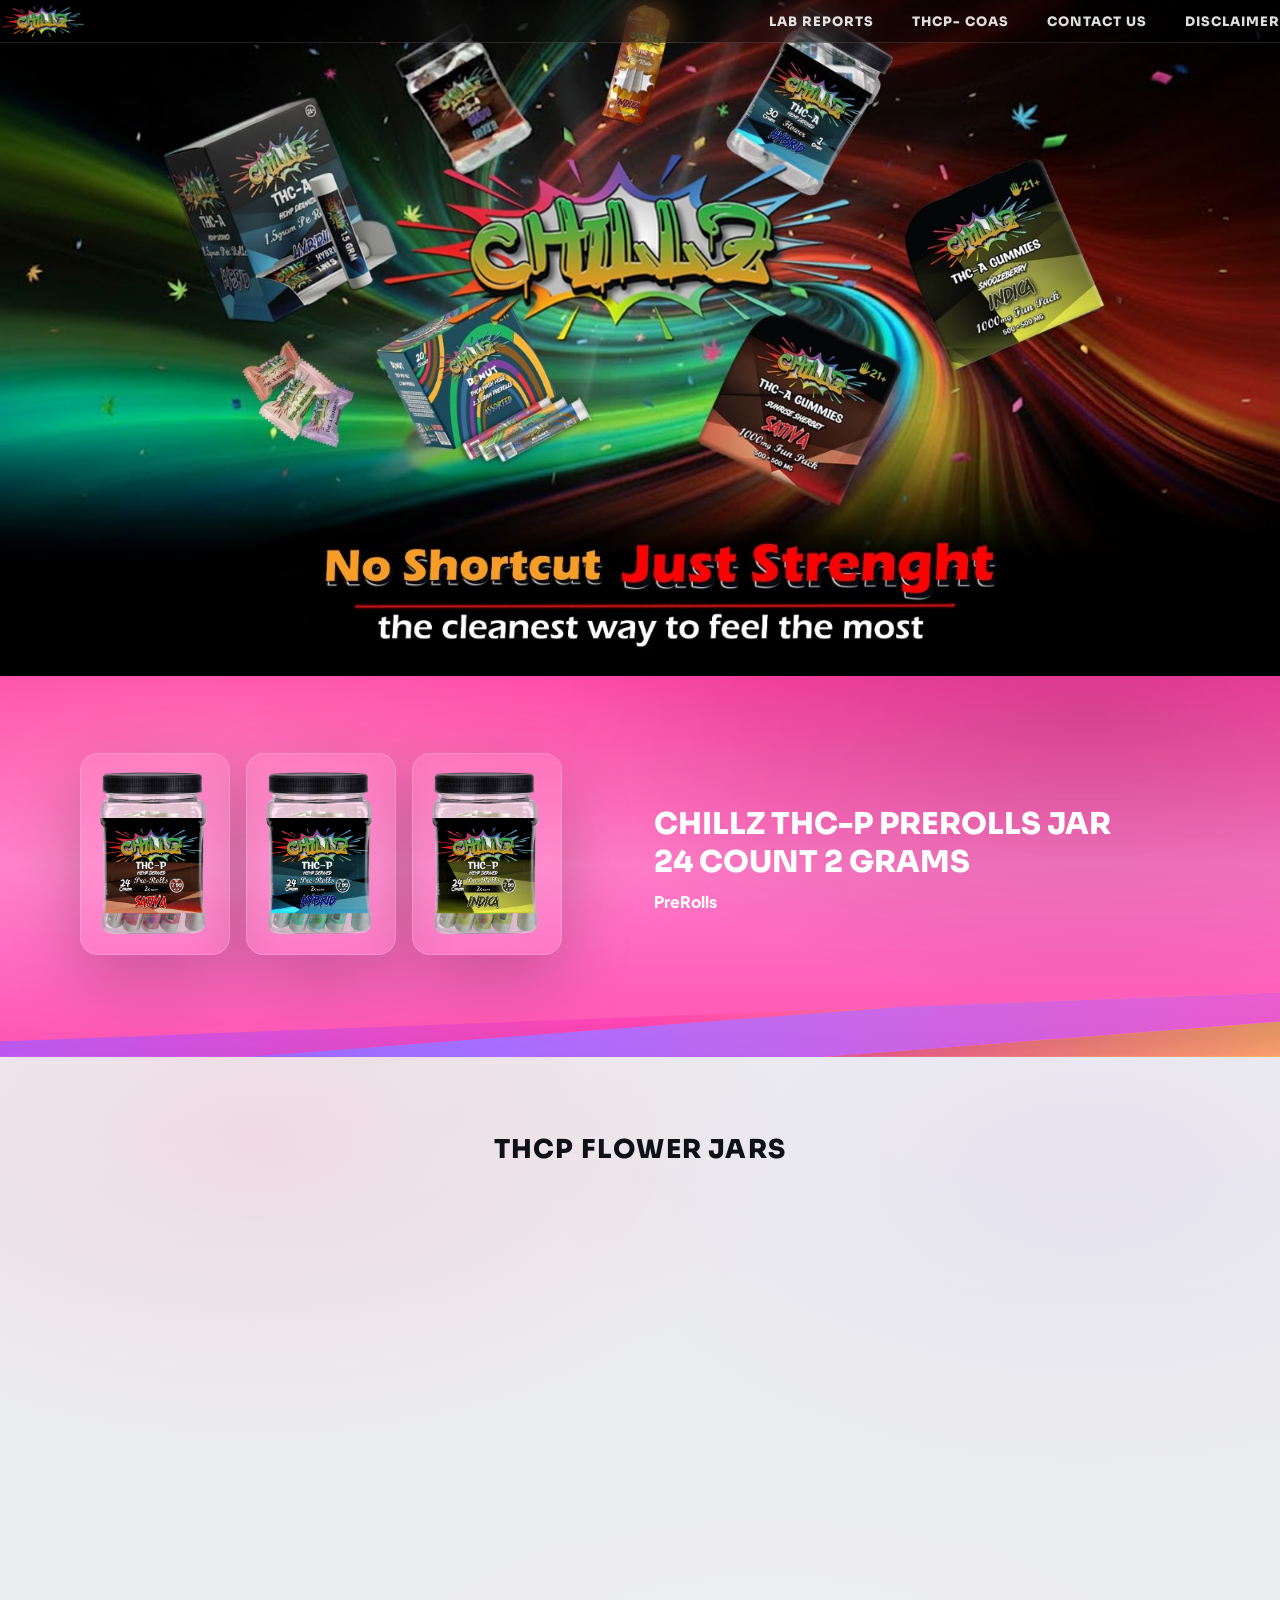
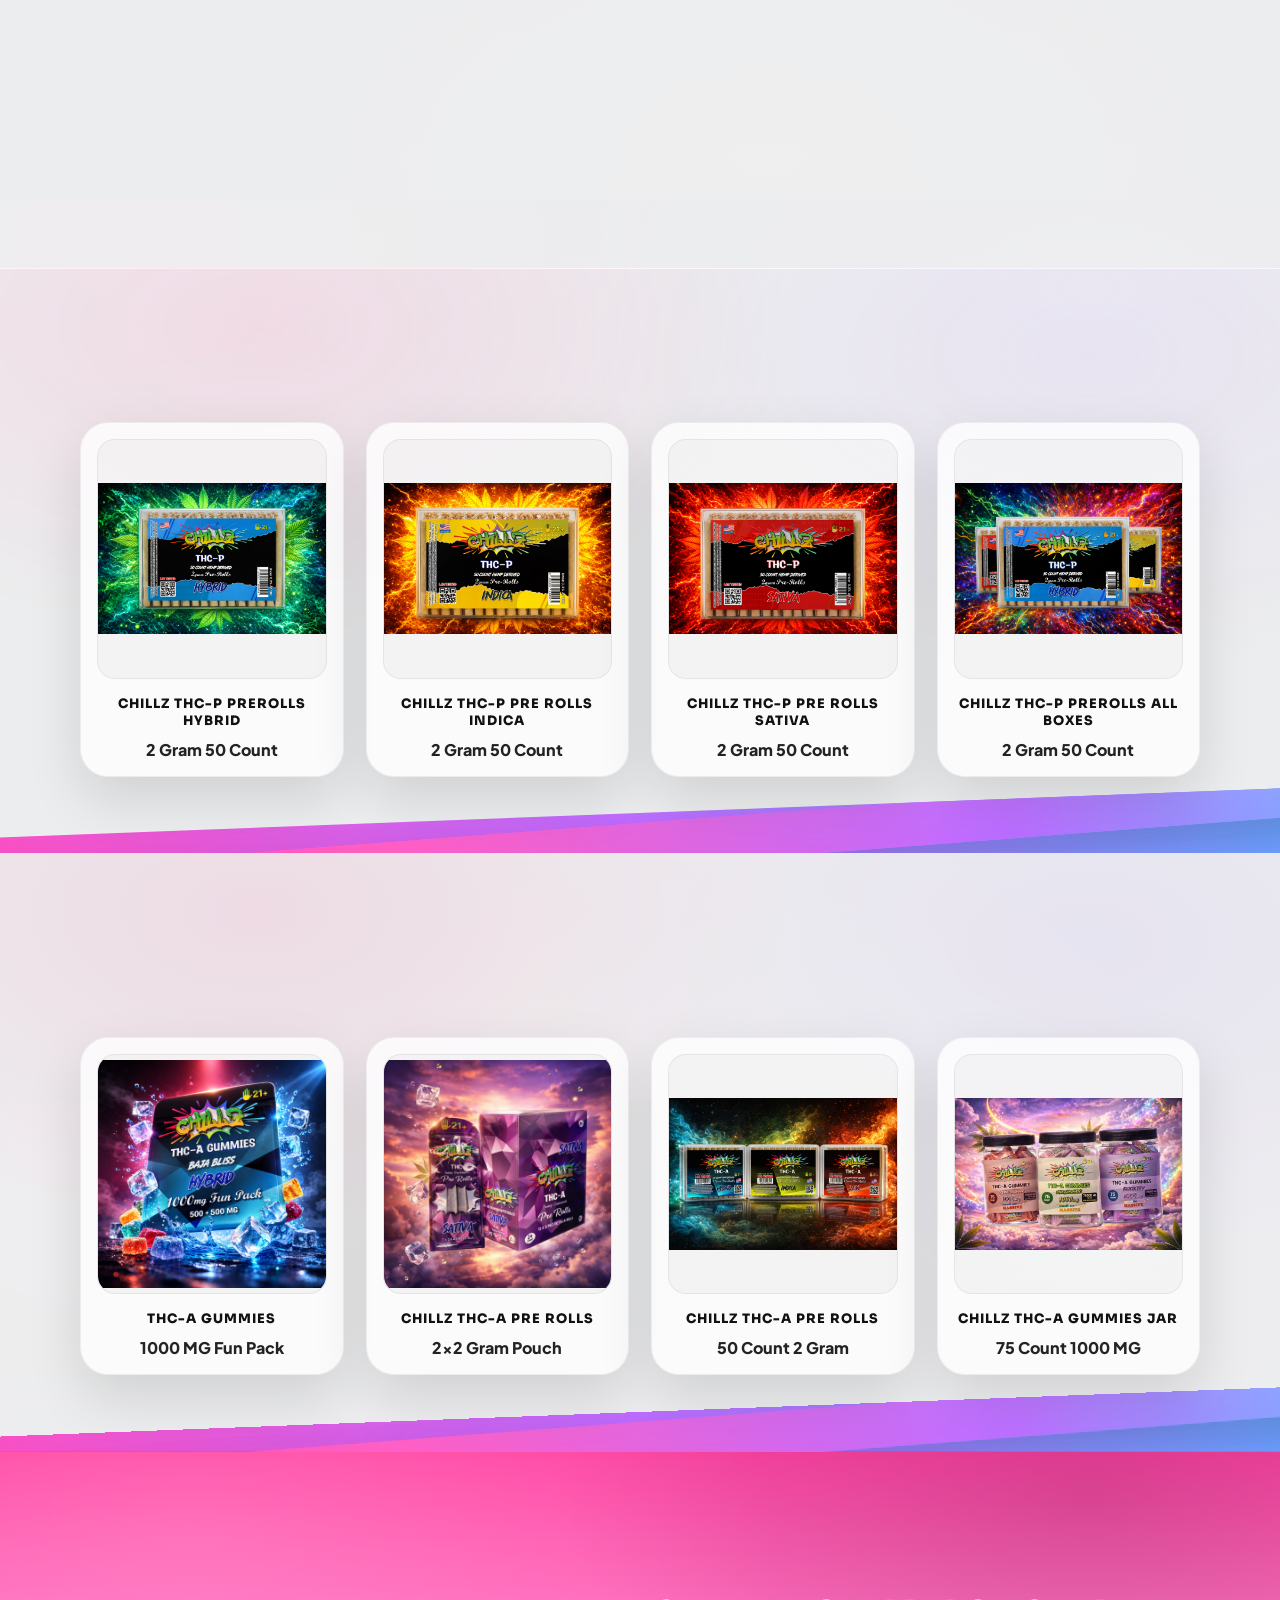
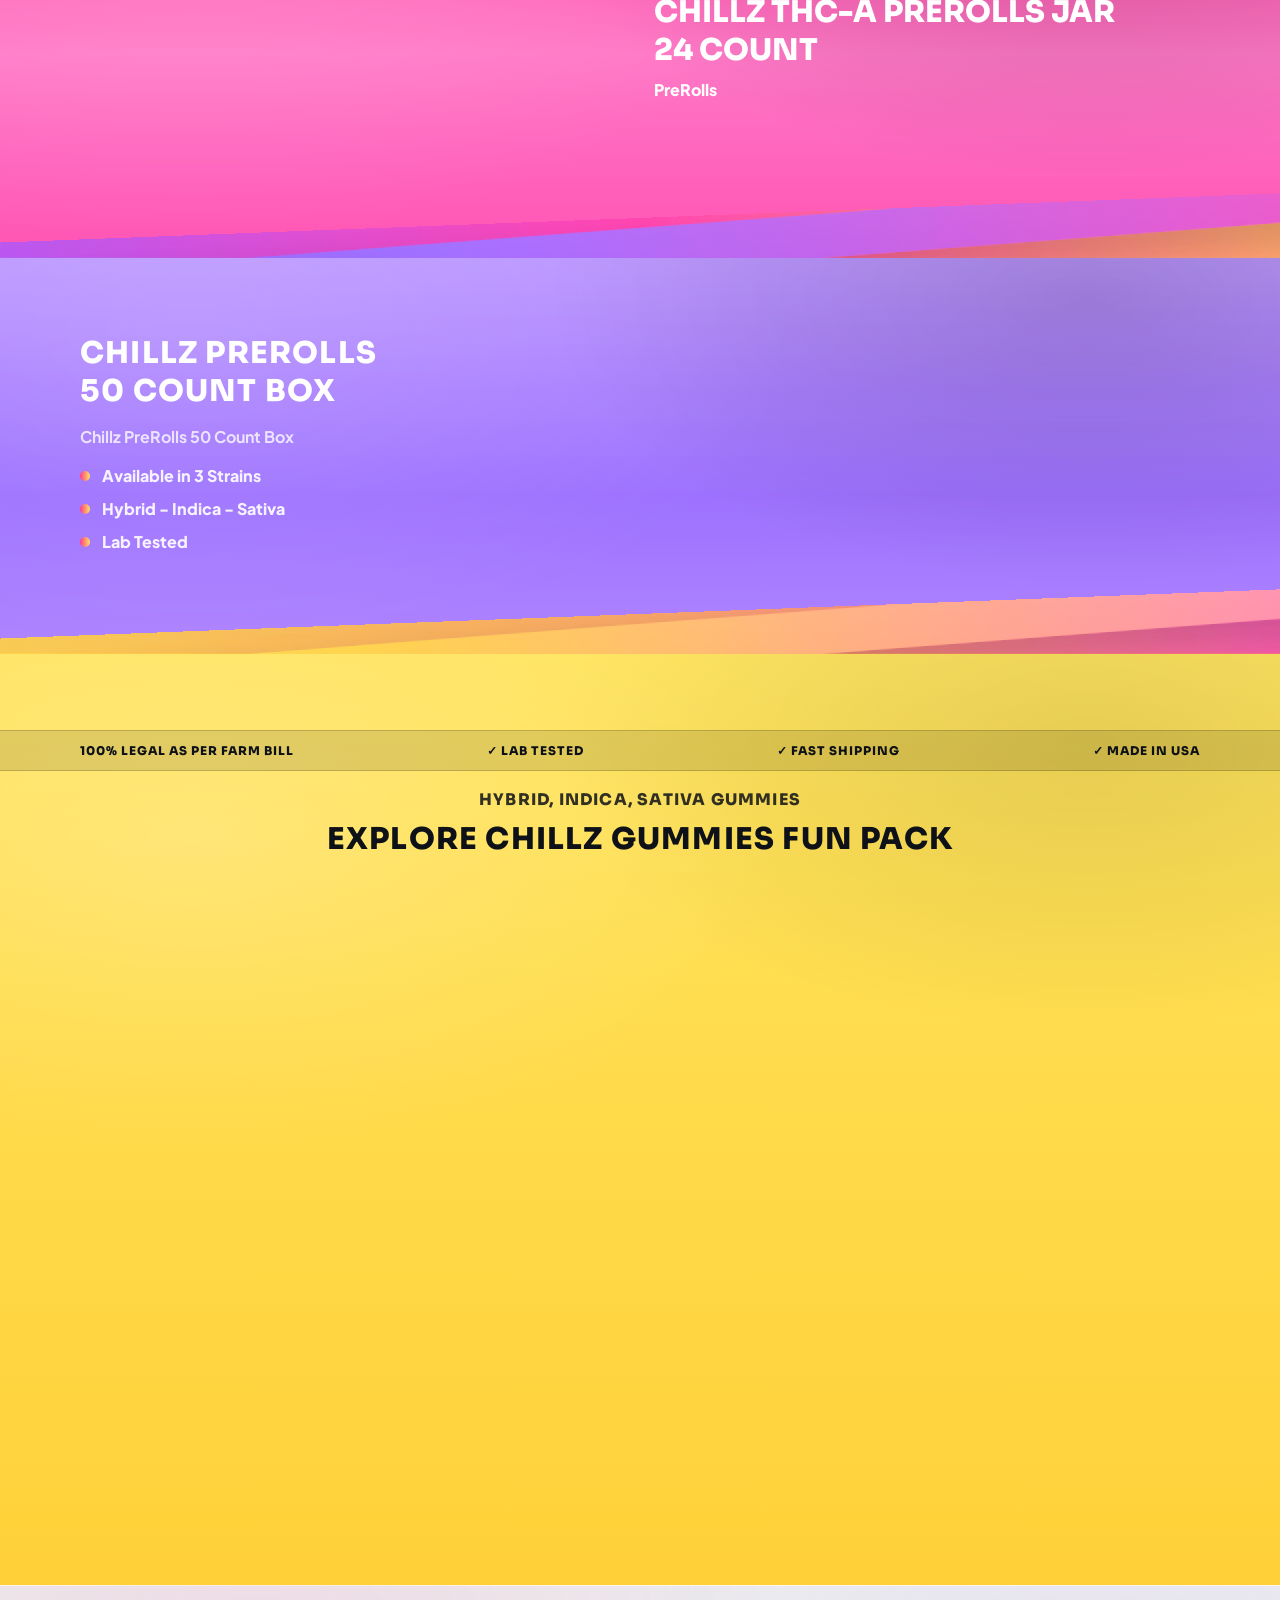
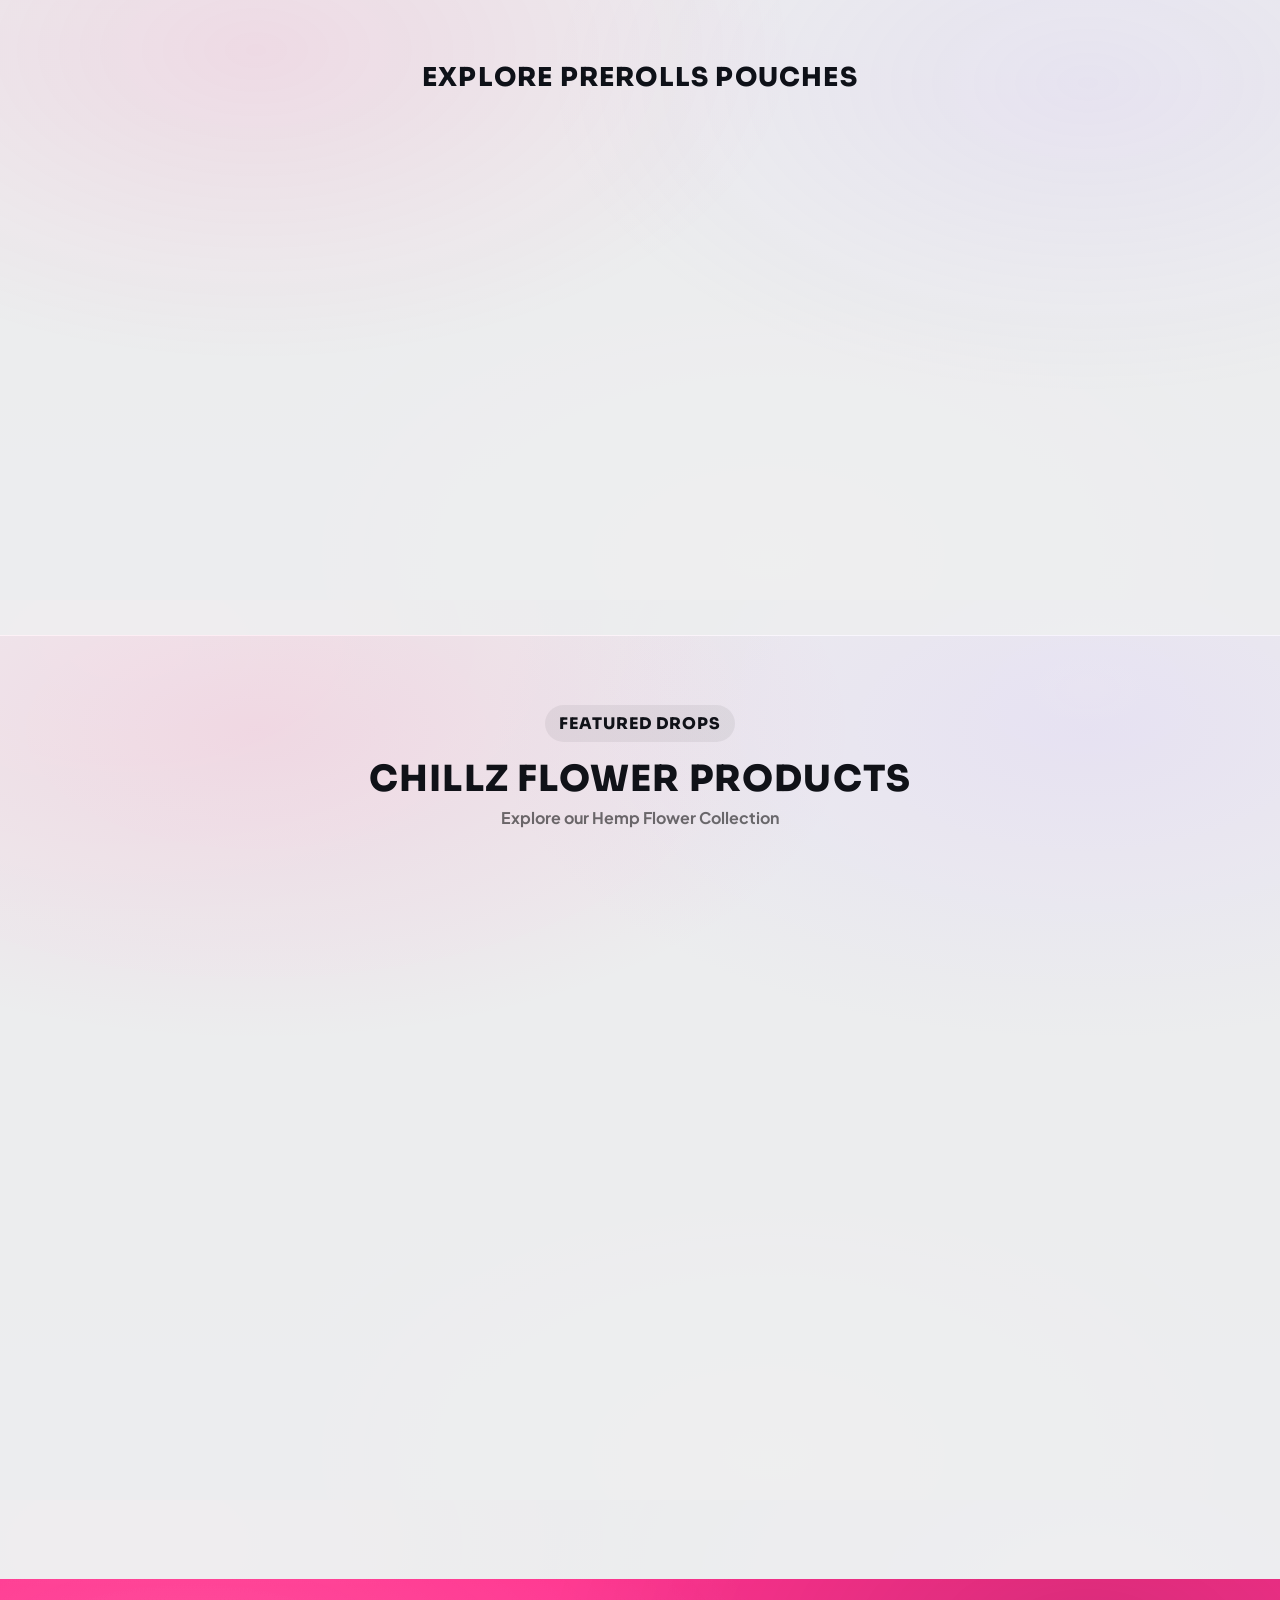
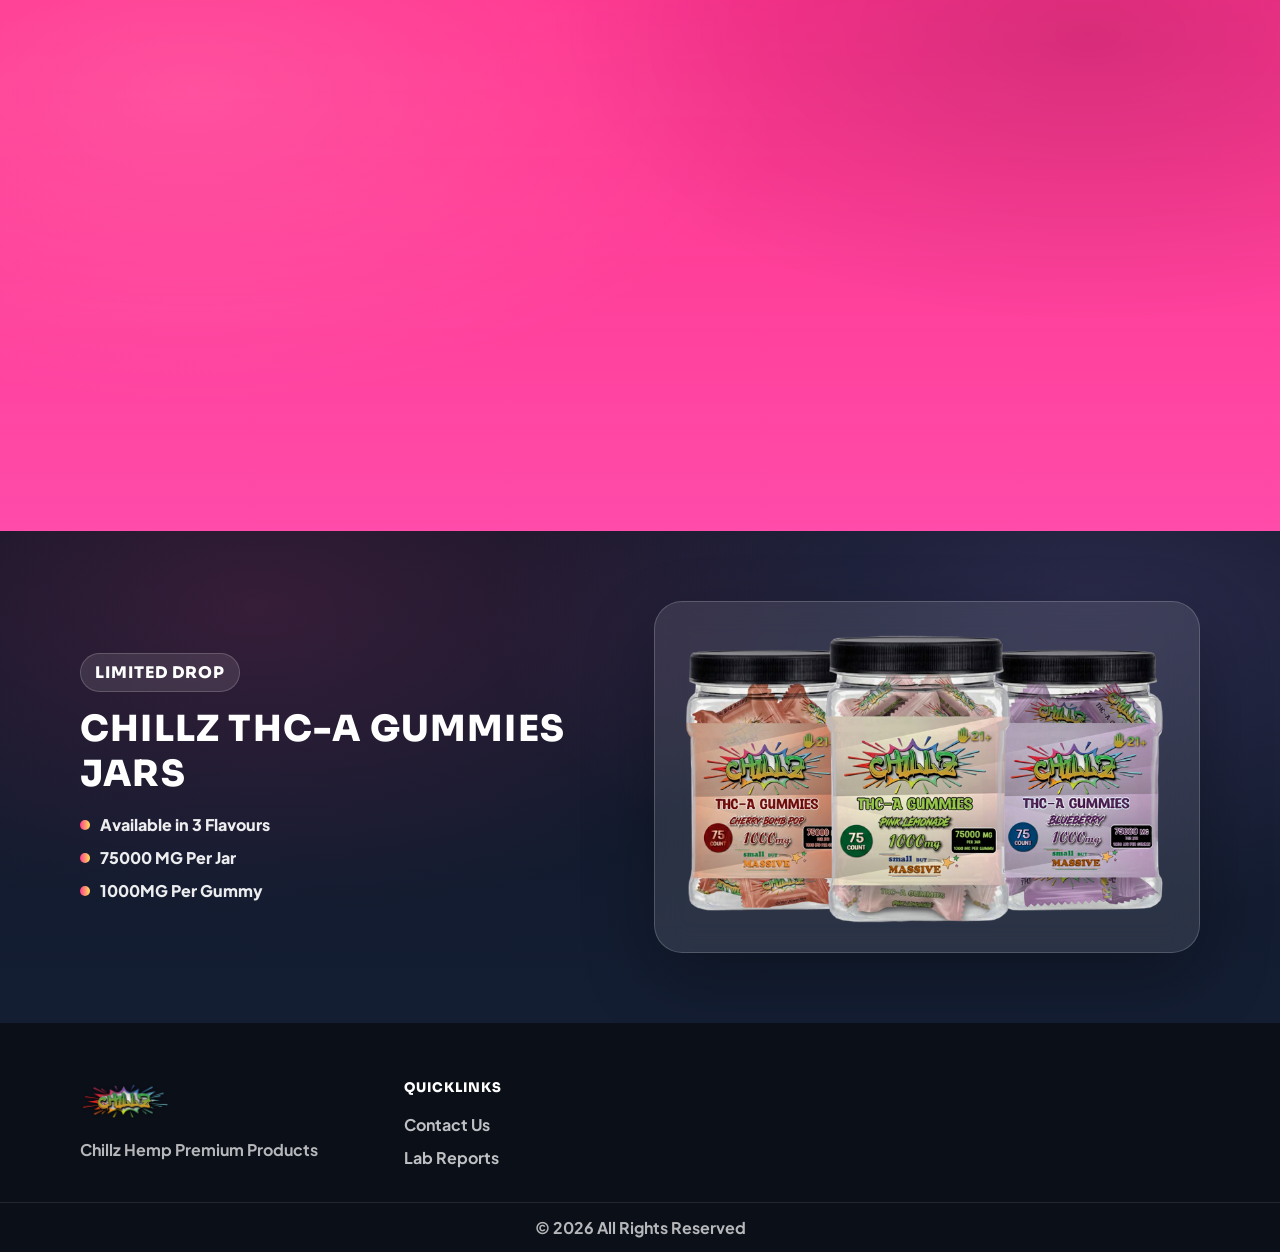
==== commit 1fa910db: "changes" ====
--- a/index.html
+++ b/index.html
@@ -60,6 +60,162 @@
     </header>
 
 
+      <!-- PINK PROMO -->
+    <section class="section section--pink promo">
+      <div class="container promo__inner">
+        <div
+          data-aos-duration="1200"
+          data-aos="zoom-in-down"
+          class="promo__left"
+        >
+          <div class="carouselWrap">
+            <div class="carouselControlsRow">
+              <div class="carouselControls">
+                <button
+                  class="carouselBtn prevBtn"
+                  type="button"
+                  data-target="promoCarousel"
+                  aria-label="Previous"
+                >
+                  ‹
+                </button>
+                <button
+                  class="carouselBtn nextBtn"
+                  type="button"
+                  data-target="promoCarousel"
+                  aria-label="Next"
+                >
+                  ›
+                </button>
+              </div>
+            </div>
+
+            <div class="promo__imgRow carouselTrack" id="promoCarousel">
+              <img
+                class="promo__jar"
+                src="./assets/images/Chillz PreRoll Jar 01.png"
+                alt="Jar placeholder"
+              />
+              <img
+                class="promo__jar"
+                src="./assets/images/Chillz PreRoll Jar 02.png"
+                alt="Jar placeholder"
+              />
+              <img
+                class="promo__jar"
+                src="./assets/images/Chillz PreRoll Jar 03.png"
+                alt="Jar placeholder"
+              />
+            </div>
+          </div>
+        </div>
+
+        <div class="promo__right">
+          <h3 class="promo__headline">
+            Chillz THC-P PreRolls Jar <br />
+            24 Count 2 Grams
+          </h3>
+          <div class="promo__price">
+            <span class="price">PreRolls</span>
+          </div>
+        </div>
+      </div>
+
+      <div class="angle angle--purple"></div>
+    </section>
+
+
+
+
+ <!-- NEW ARRIVAL -->
+    <section class="section section--white">
+      <div class="container">
+        <h3 class="section__title section__title--small">
+          THCP Flower Jars
+        </h3>
+
+        <div class="carouselWrap">
+          <div class="carouselControlsRow">
+            <div class="carouselControls">
+              <button
+                class="carouselBtn prevBtn"
+                type="button"
+                data-target="newArrivalCarousel"
+                aria-label="Previous"
+              >
+                ‹
+              </button>
+              <button
+                class="carouselBtn nextBtn"
+                type="button"
+                data-target="newArrivalCarousel"
+                aria-label="Next"
+              >
+                ›
+              </button>
+            </div>
+          </div>
+
+          <div
+            data-aos="zoom-out"
+            data-aos-duration="1500"
+            class="grid grid--new carouselTrack"
+            id="newArrivalCarousel"
+          >
+            <article class="card">
+              <div class="card__imgWrap">
+                <img
+                  class="card__img"
+                  src="./assets/images/Chillz Flower Jar 01.png"
+                  alt="Product placeholder"
+                />
+              </div>
+              <h3 class="card__title">THC-P Flowers Jar</h3>
+              <div class="card__meta">
+                <span class="price"
+                  >1 Gram Hybrid
+                  <center style="font-size: 13px"><br />30 Count</center></span
+                >
+              </div>
+            </article>
+
+            <article class="card">
+              <div class="card__imgWrap">
+                <img
+                  class="card__img"
+                  src="./assets/images/Chillz Flower Jar 02.png"
+                  alt="Product placeholder"
+                />
+              </div>
+              <h3 class="card__title">THC-P Flowers Jar</h3>
+              <div class="card__meta">
+                <span class="price"
+                  >1 Gram Indica
+                  <center style="font-size: 13px"><br />30 Count</center></span
+                >
+              </div>
+            </article>
+
+            <article class="card">
+              <div class="card__imgWrap">
+                <img
+                  class="card__img"
+                  src="./assets/images/Chillz Flower Jar 03.png"
+                  alt="Product placeholder"
+                />
+              </div>
+              <h3 class="card__title">THC-P Flowers Jar</h3>
+              <div class="card__meta">
+                <span class="price"
+                  >1 Gram Sativa
+                  <center style="font-size: 13px"><br />30 Count</center></span
+                >
+              </div>
+            </article>
+          </div>
+        </div>
+      </div>
+    </section>
 
 
       <!-- THCP -->
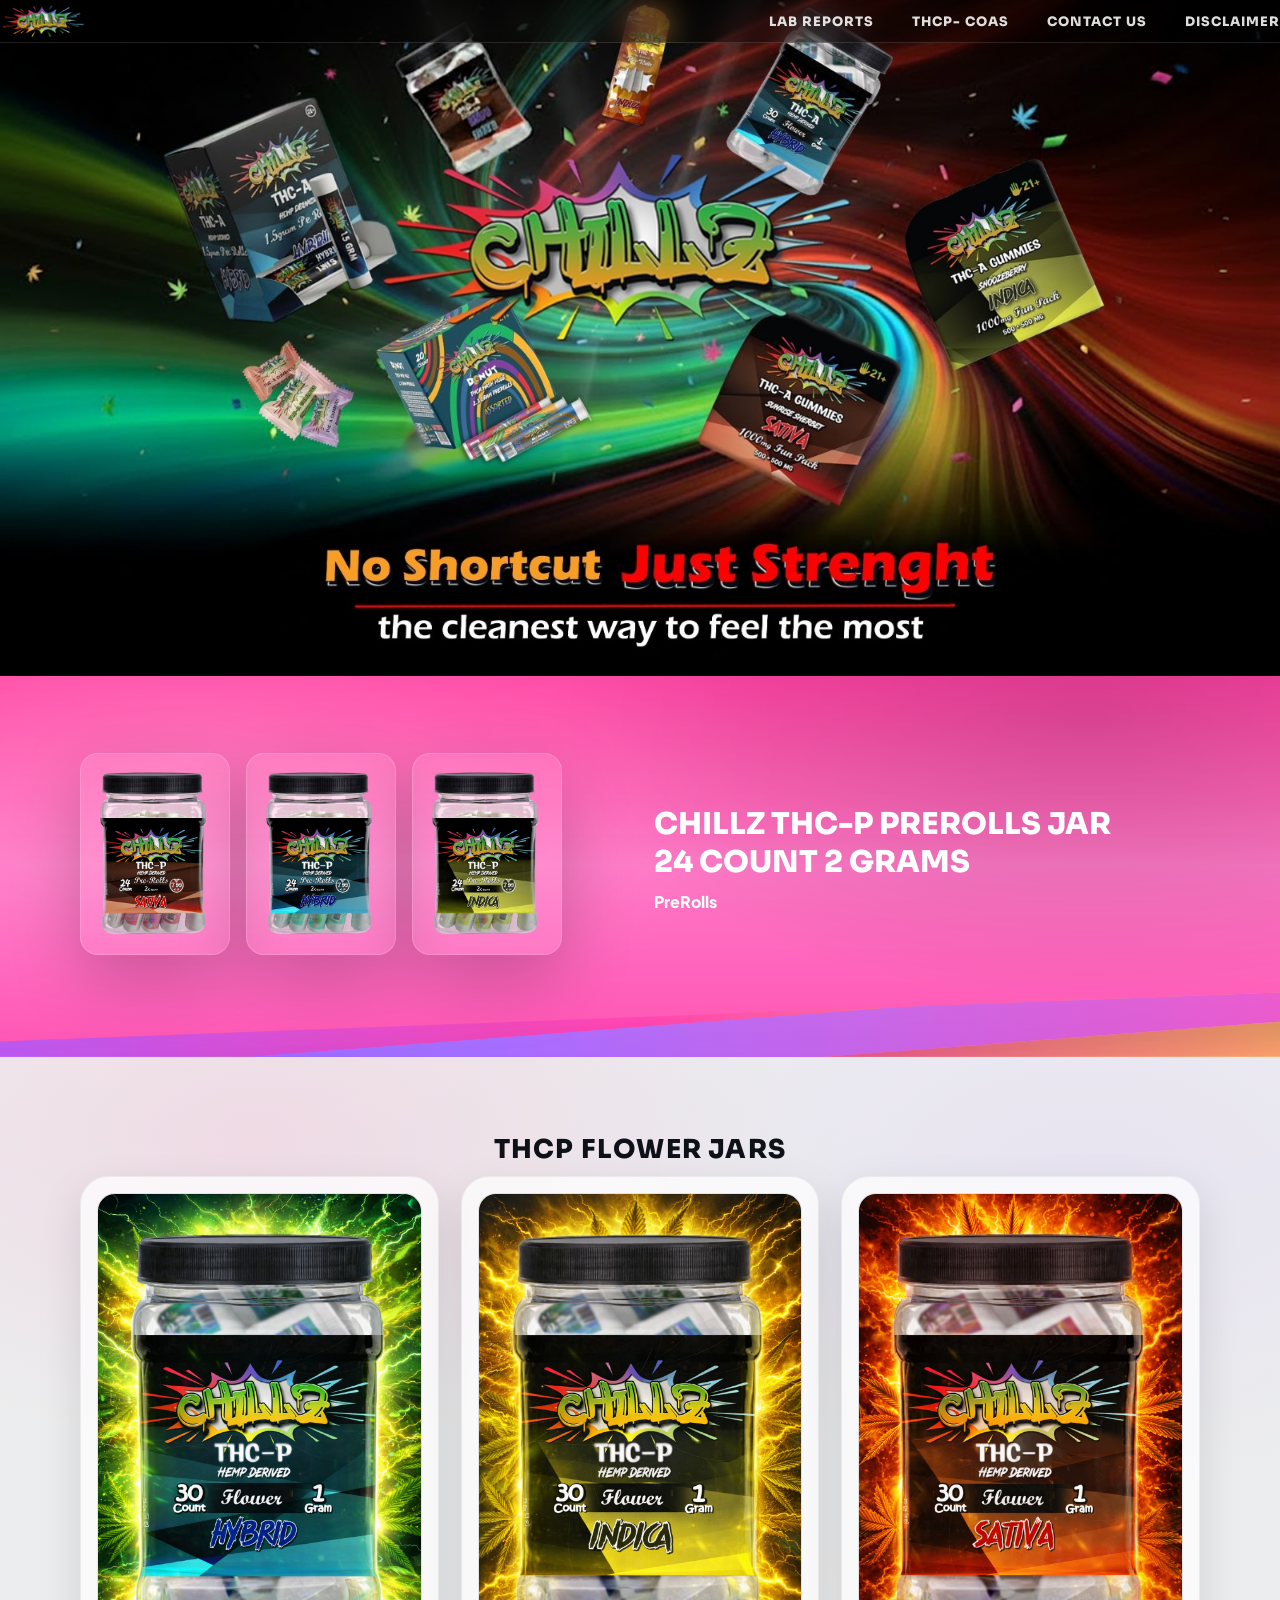
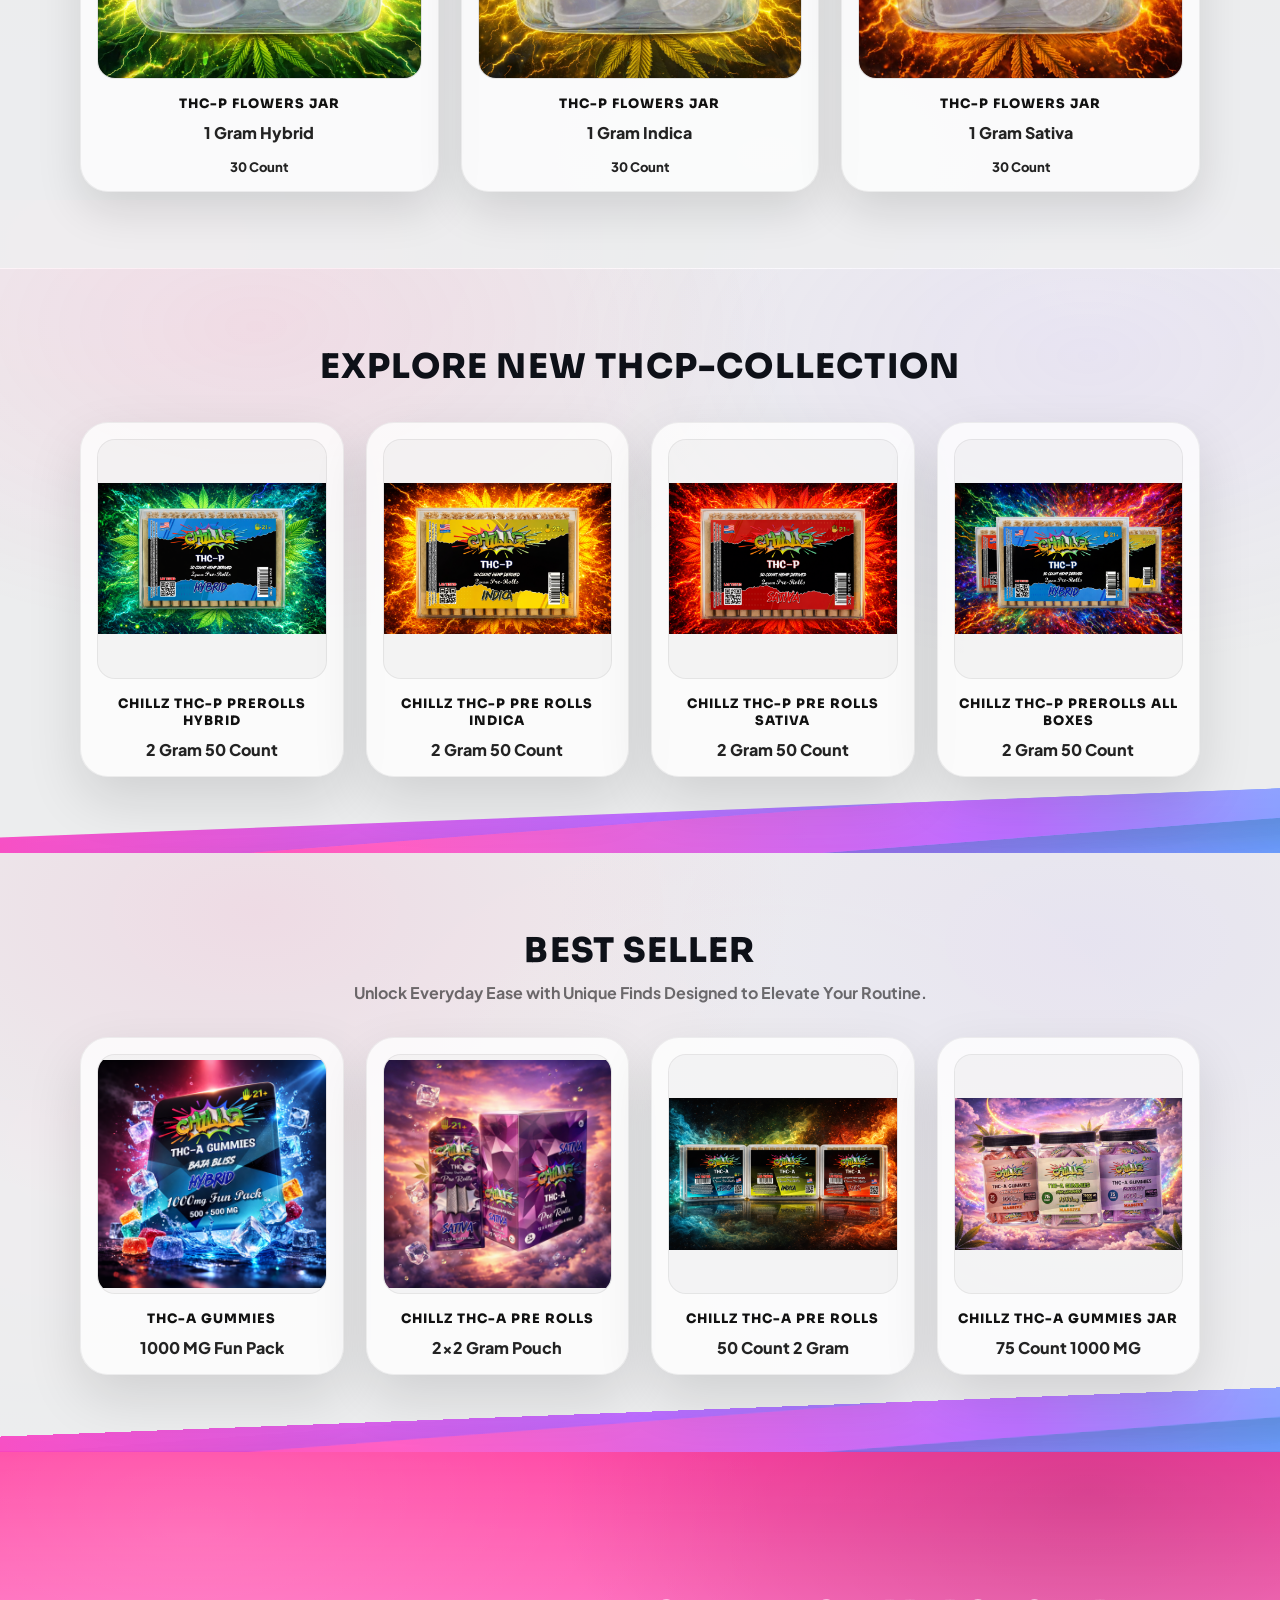
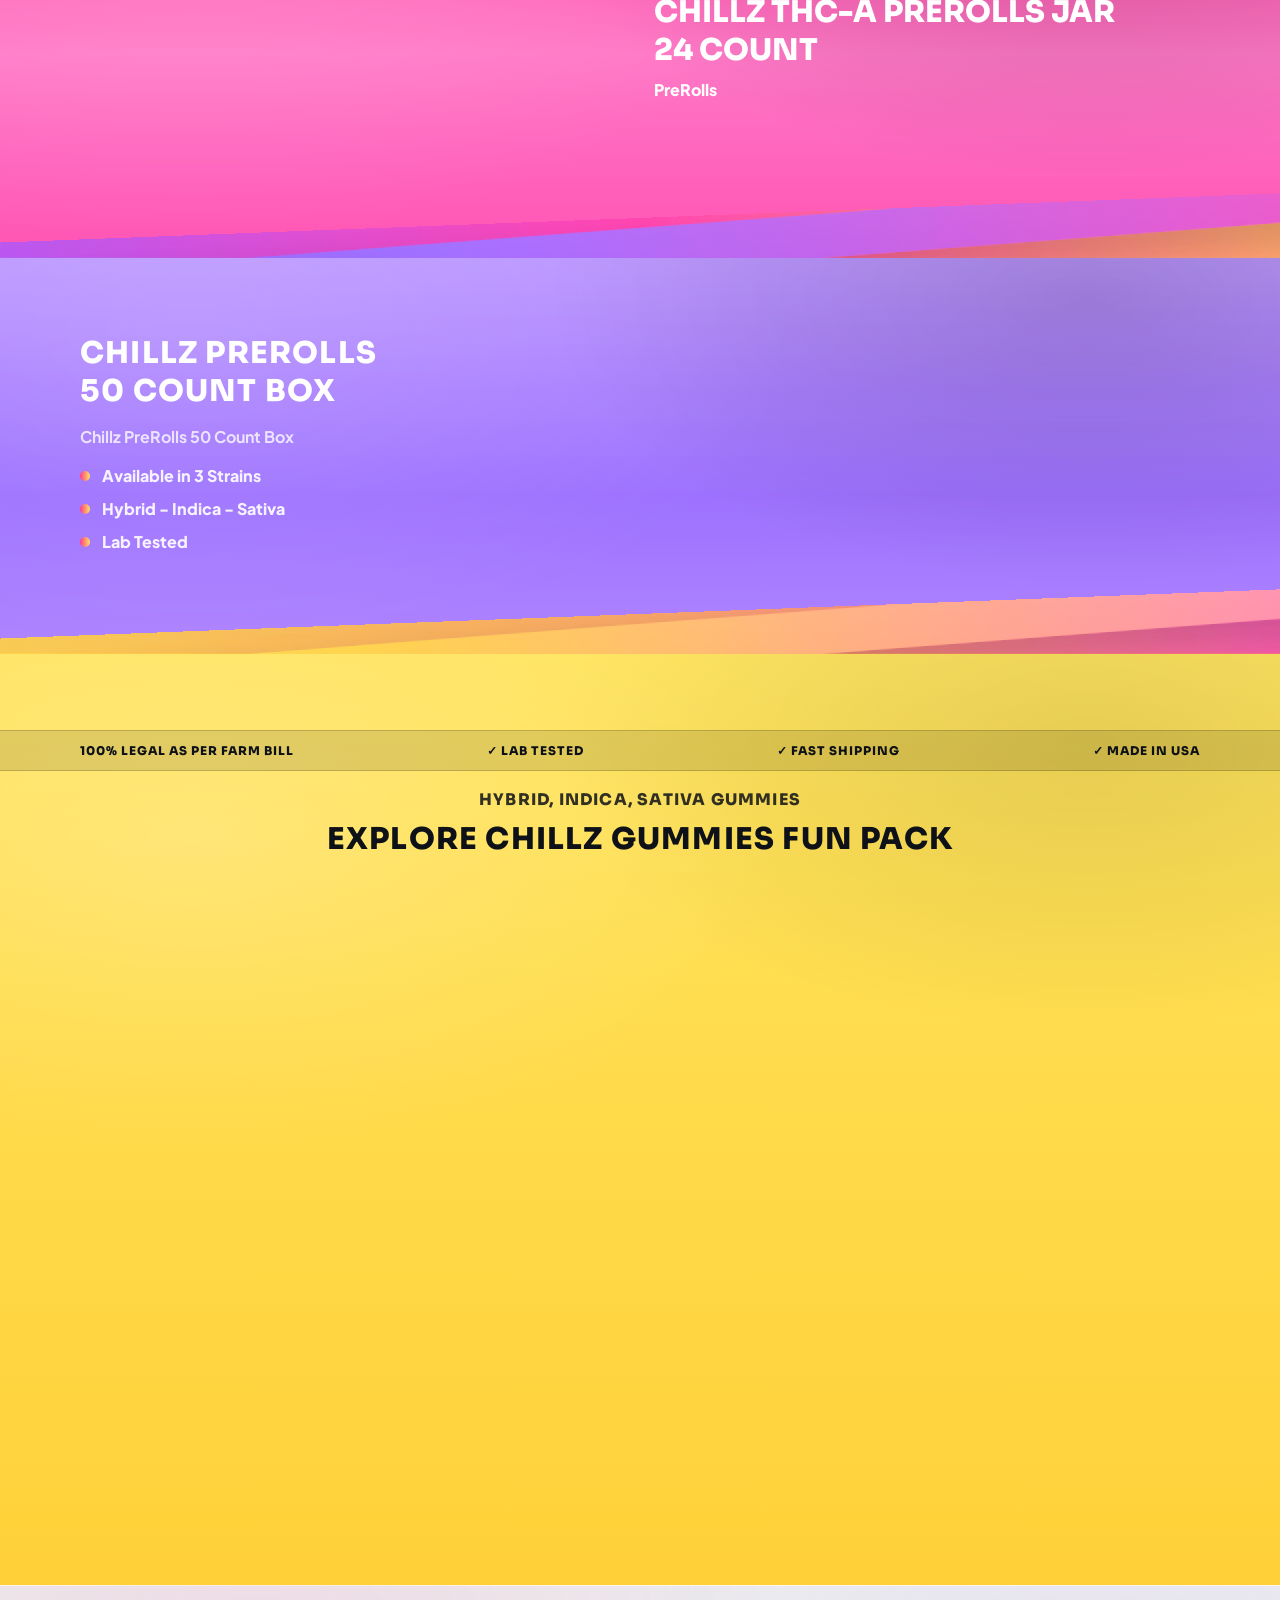
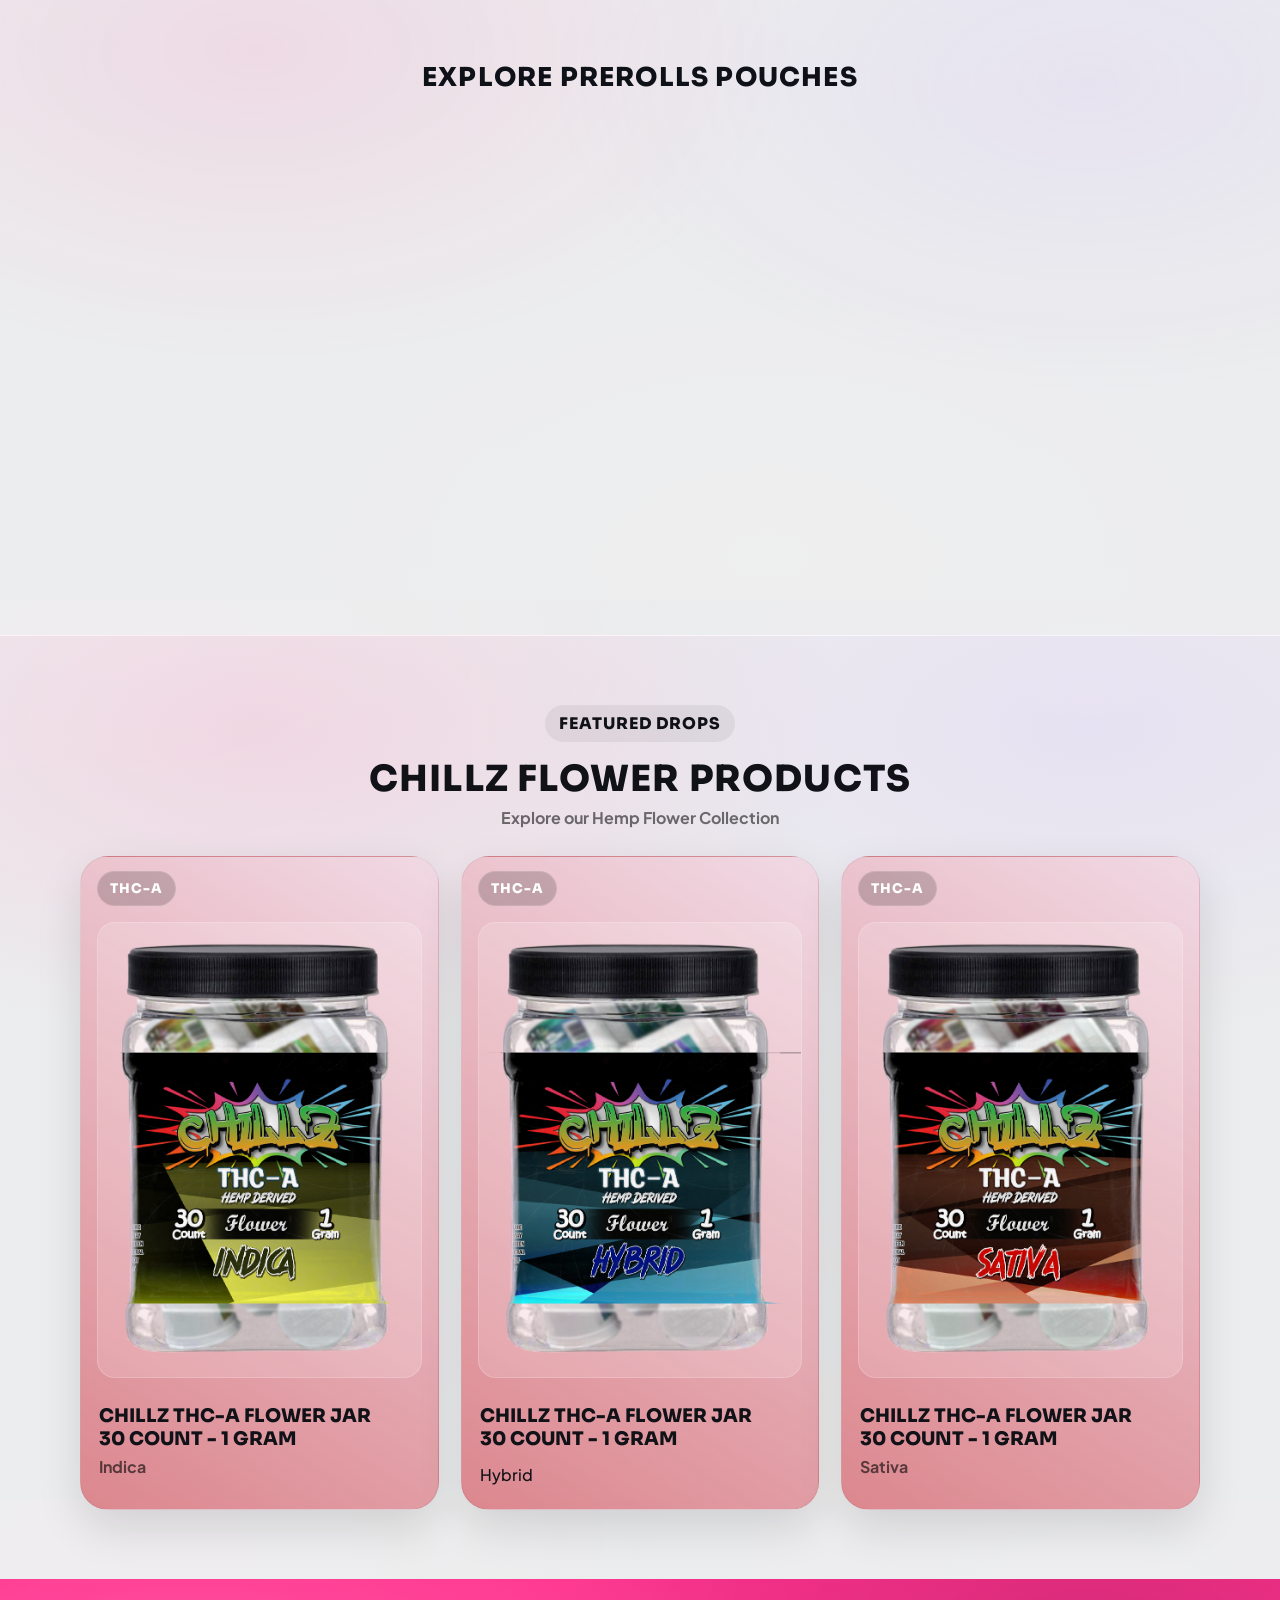
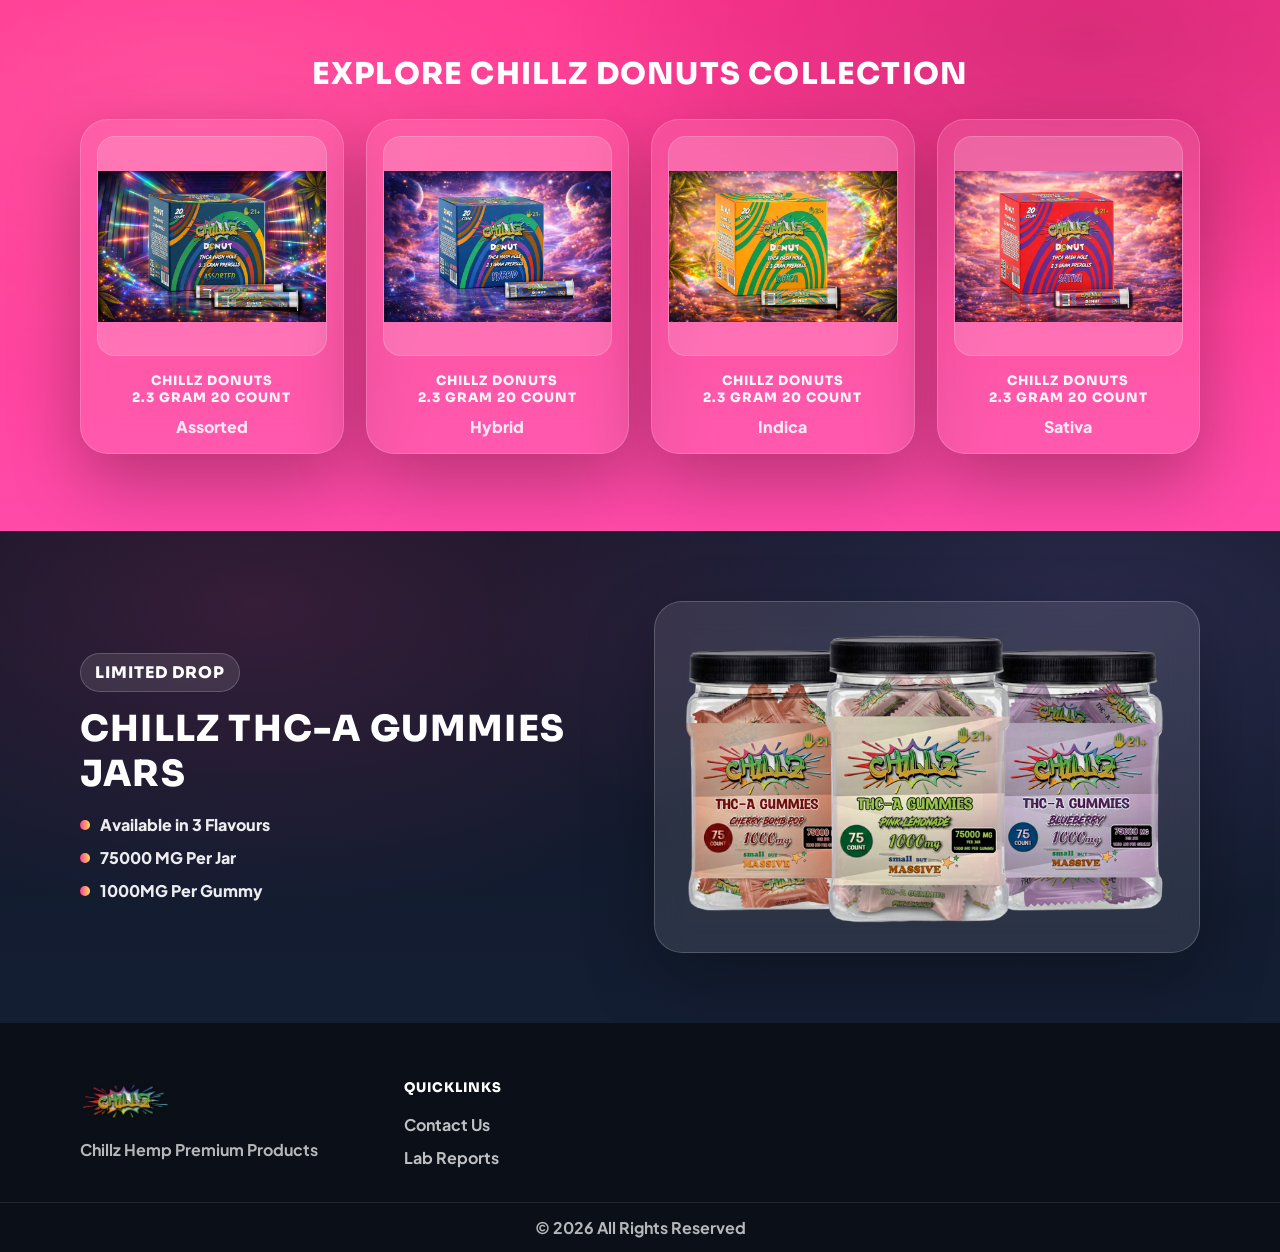
==== commit 5c31d235: "new changes thcp products" ====
--- a/index.html
+++ b/index.html
@@ -74,7 +74,7 @@
                 <button
                   class="carouselBtn prevBtn"
                   type="button"
-                  data-target="promoCarousel"
+                  data-target="promoCarousel2"
                   aria-label="Previous"
                 >
                   ‹
@@ -82,7 +82,7 @@
                 <button
                   class="carouselBtn nextBtn"
                   type="button"
-                  data-target="promoCarousel"
+                  data-target="promoCarousel2"
                   aria-label="Next"
                 >
                   ›
@@ -90,7 +90,7 @@
               </div>
             </div>
 
-            <div class="promo__imgRow carouselTrack" id="promoCarousel">
+            <div class="promo__imgRow carouselTrack" id="promoCarousel2">
               <img
                 class="promo__jar"
                 src="./assets/images/Chillz PreRoll Jar 01.png"
@@ -140,7 +140,7 @@
               <button
                 class="carouselBtn prevBtn"
                 type="button"
-                data-target="newArrivalCarousel"
+                data-target="newArrivalCarousel2"
                 aria-label="Previous"
               >
                 ‹
@@ -148,7 +148,7 @@
               <button
                 class="carouselBtn nextBtn"
                 type="button"
-                data-target="newArrivalCarousel"
+                data-target="newArrivalCarousel2"
                 aria-label="Next"
               >
                 ›
@@ -160,7 +160,7 @@
             data-aos="zoom-out"
             data-aos-duration="1500"
             class="grid grid--new carouselTrack"
-            id="newArrivalCarousel"
+            id="newArrivalCarousel2"
           >
             <article class="card">
               <div class="card__imgWrap">
@@ -244,7 +244,7 @@
               <button
                 class="carouselBtn prevBtn"
                 type="button"
-                data-target="bestSellerCarousel"
+                data-target="bestSellerCarousel2"
                 aria-label="Previous"
               >
                 ‹
@@ -252,7 +252,7 @@
               <button
                 class="carouselBtn nextBtn"
                 type="button"
-                data-target="bestSellerCarousel"
+                data-target="bestSellerCarousel2"
                 aria-label="Next"
               >
                 ›
@@ -262,7 +262,7 @@
 
           <div
             class="grid grid--bestsellers carouselTrack"
-            id="bestSellerCarousel"
+            id="bestSellerCarousel2"
           >
             <article class="card">
               <div class="card__imgWrap">
@@ -1033,8 +1033,11 @@
 
   const swipeTracks = [
     document.getElementById("bestSellerCarousel"),
+    document.getElementById("bestSellerCarousel2"),
     document.getElementById("promoCarousel"),
+    document.getElementById("promoCarousel2"),
     document.getElementById("newArrivalCarousel"),
+    document.getElementById("newArrivalCarousel2"),
     document.getElementById("flowerCarousel"),
     document.getElementById("featuredCarousel")
   ].filter(Boolean);
@@ -1183,7 +1186,6 @@
 
   document.querySelectorAll(".dragScroll").forEach(setupDragScrollbar);
 });
-
-    </script>
+</script>
   </body>
 </html>
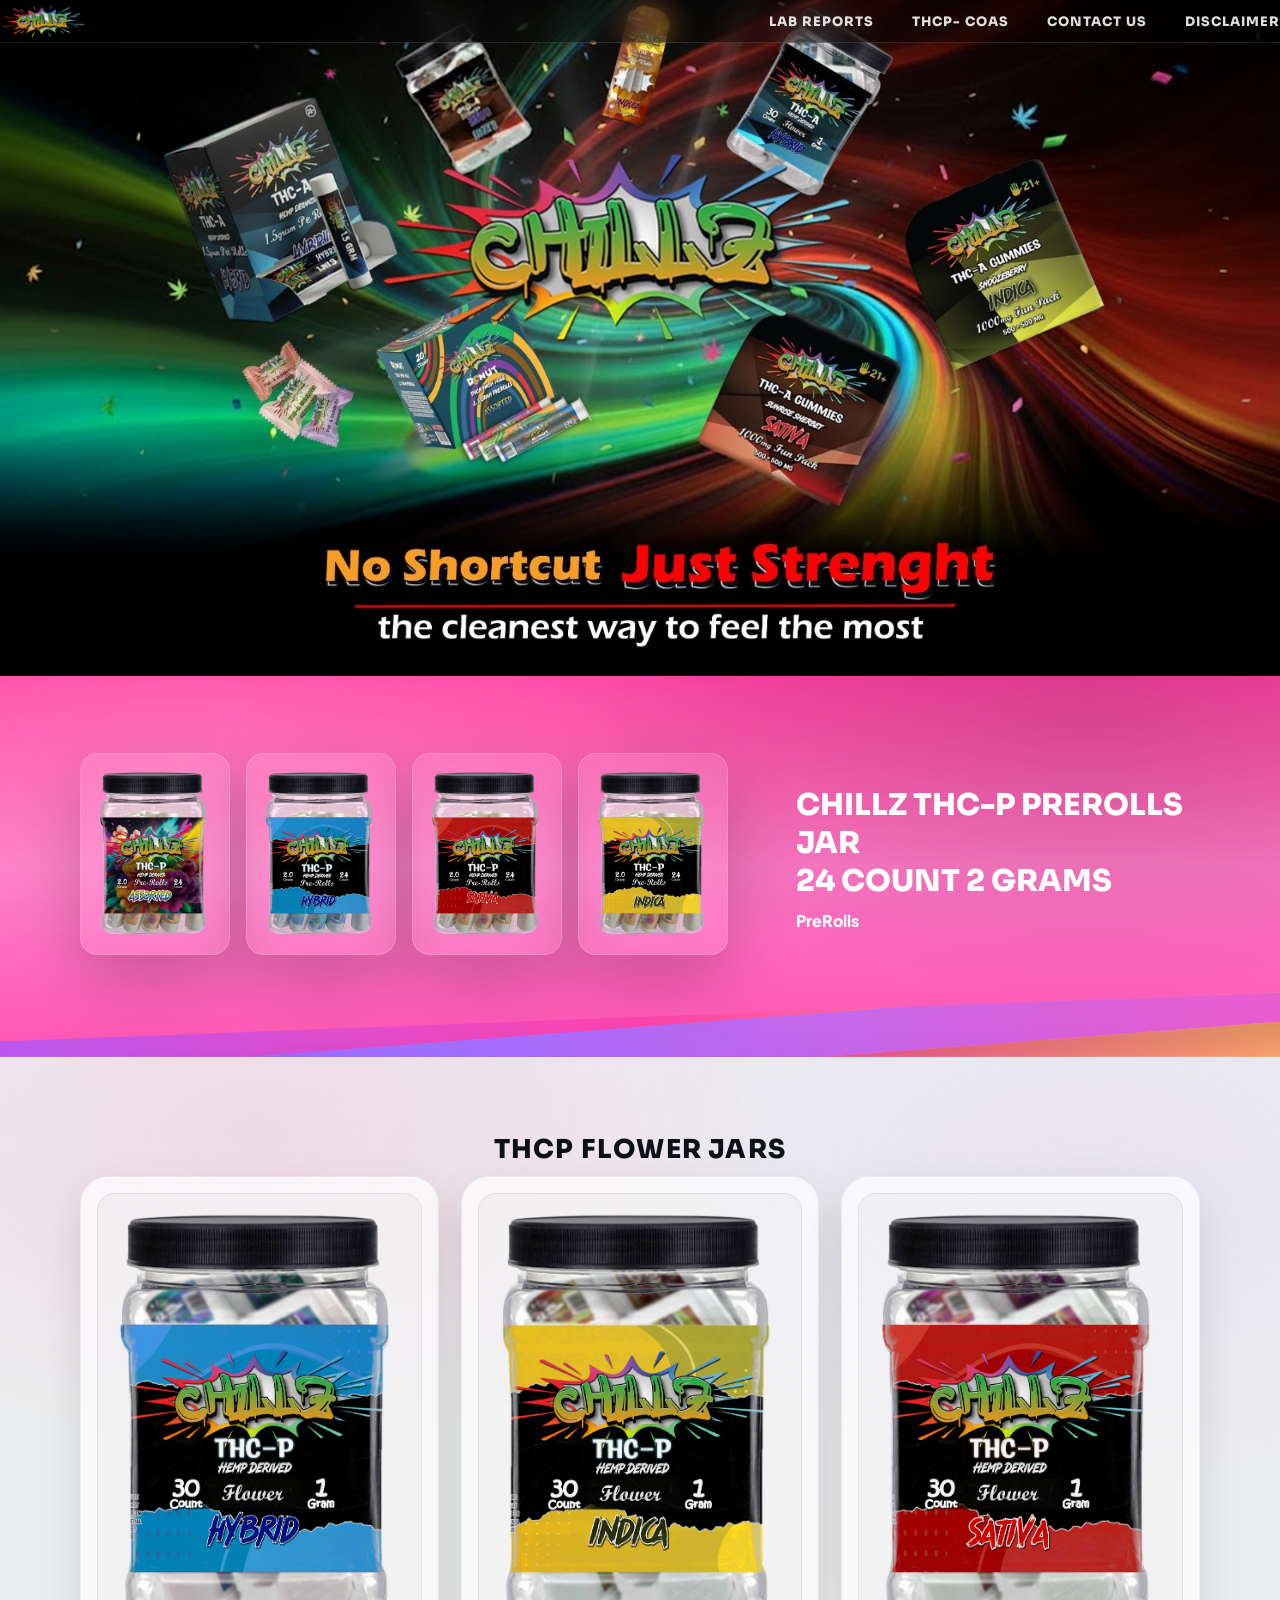
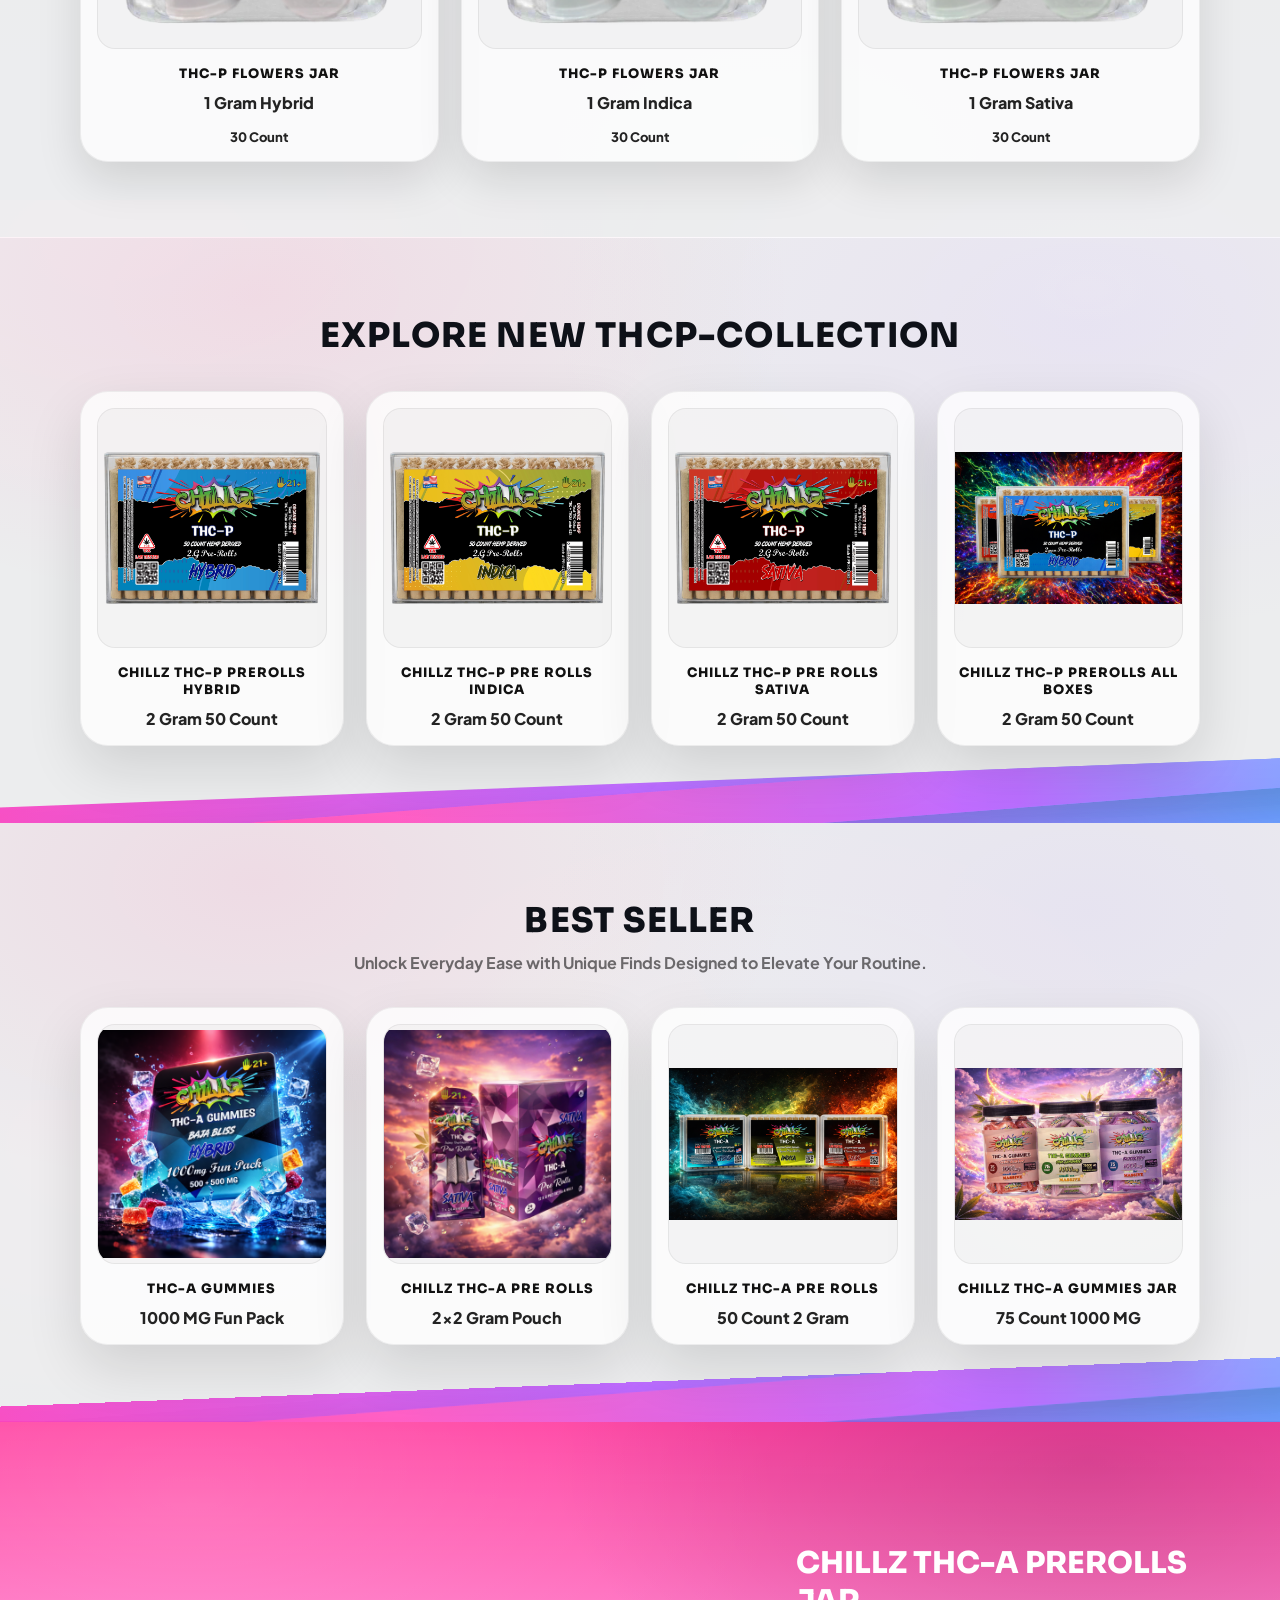
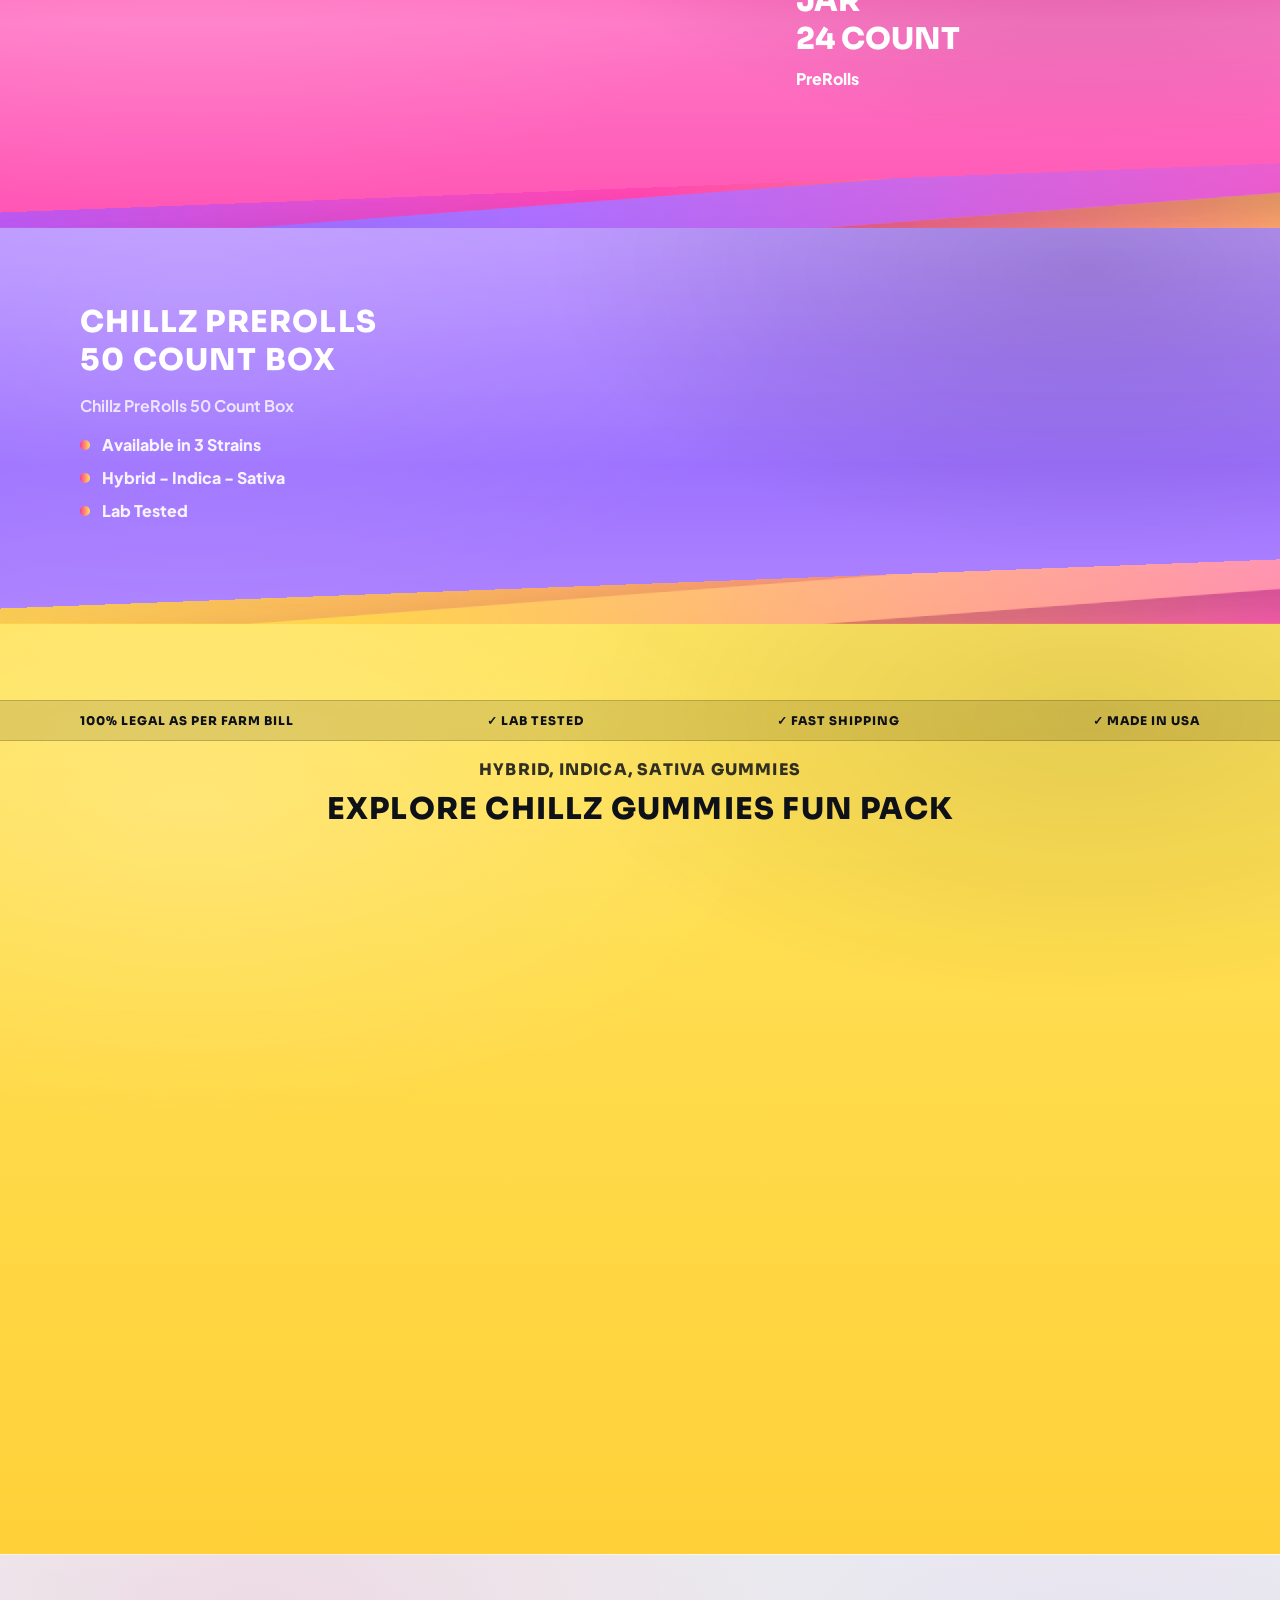
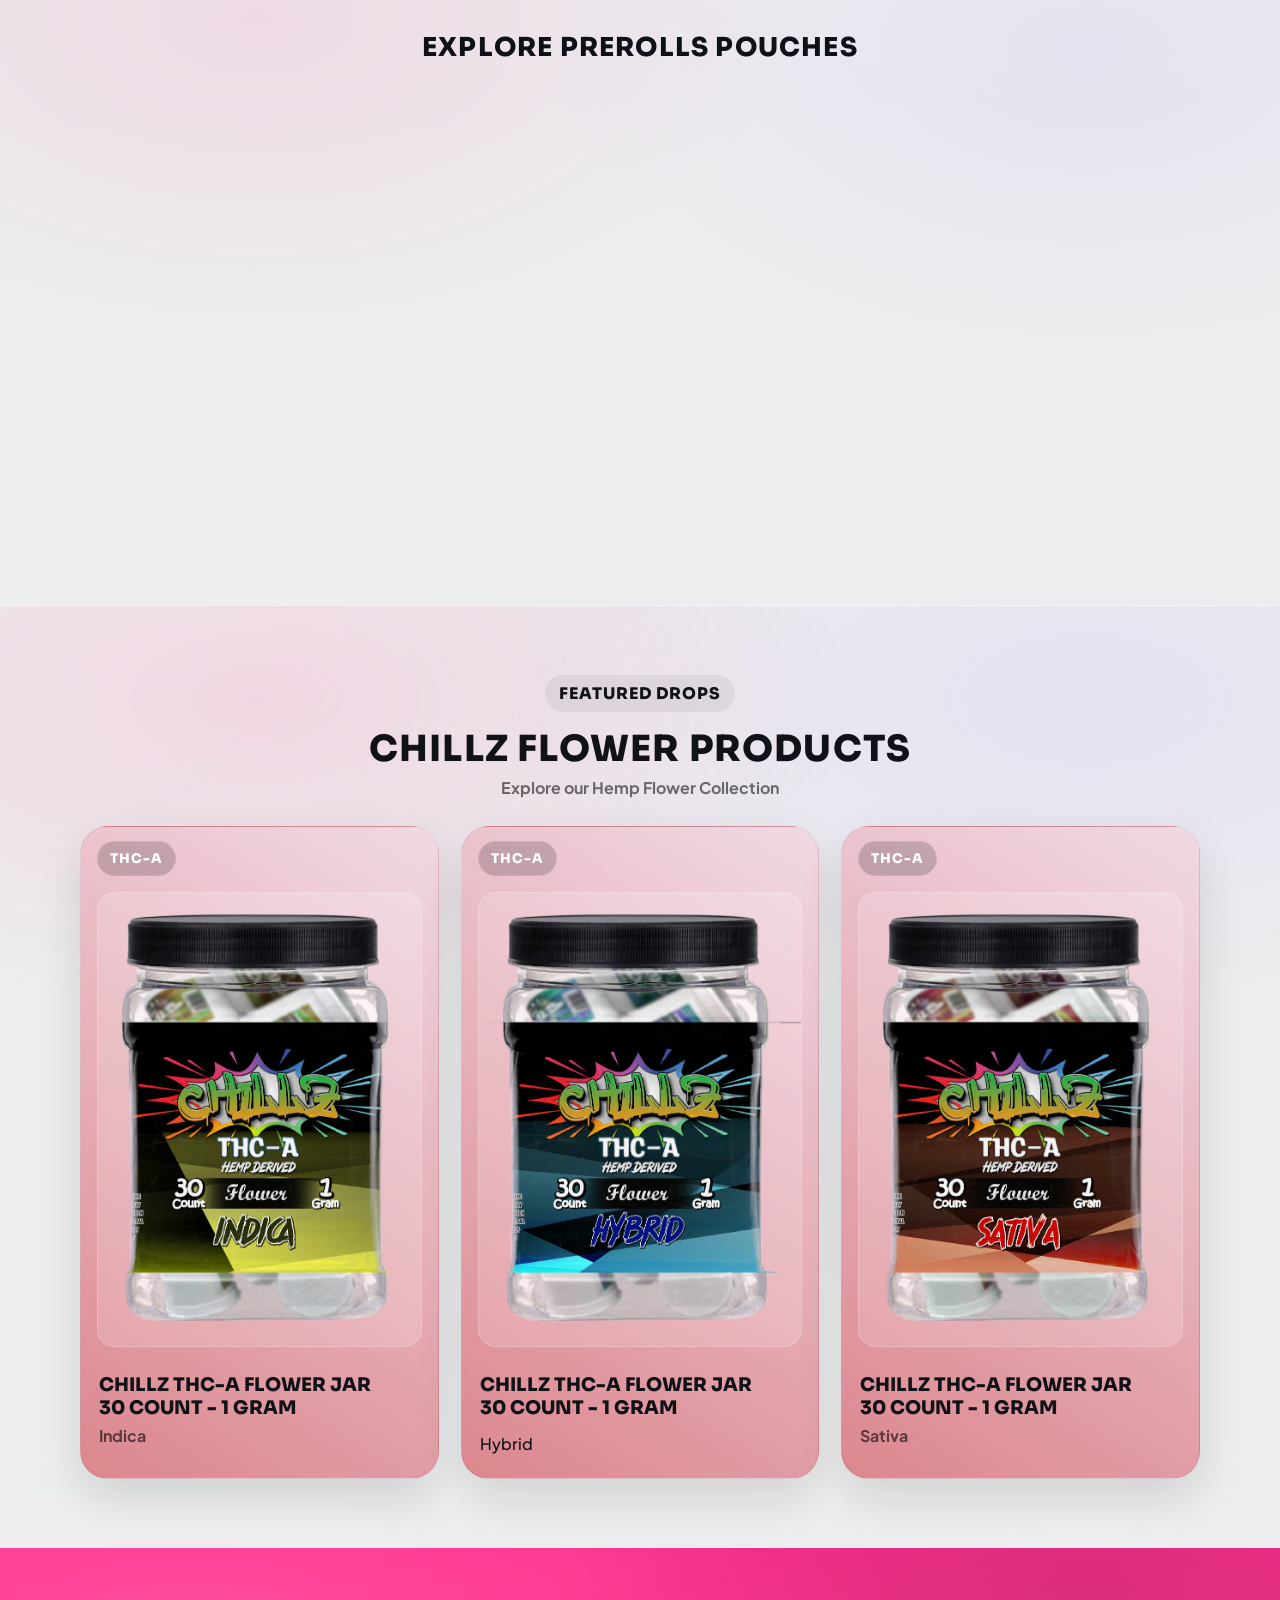
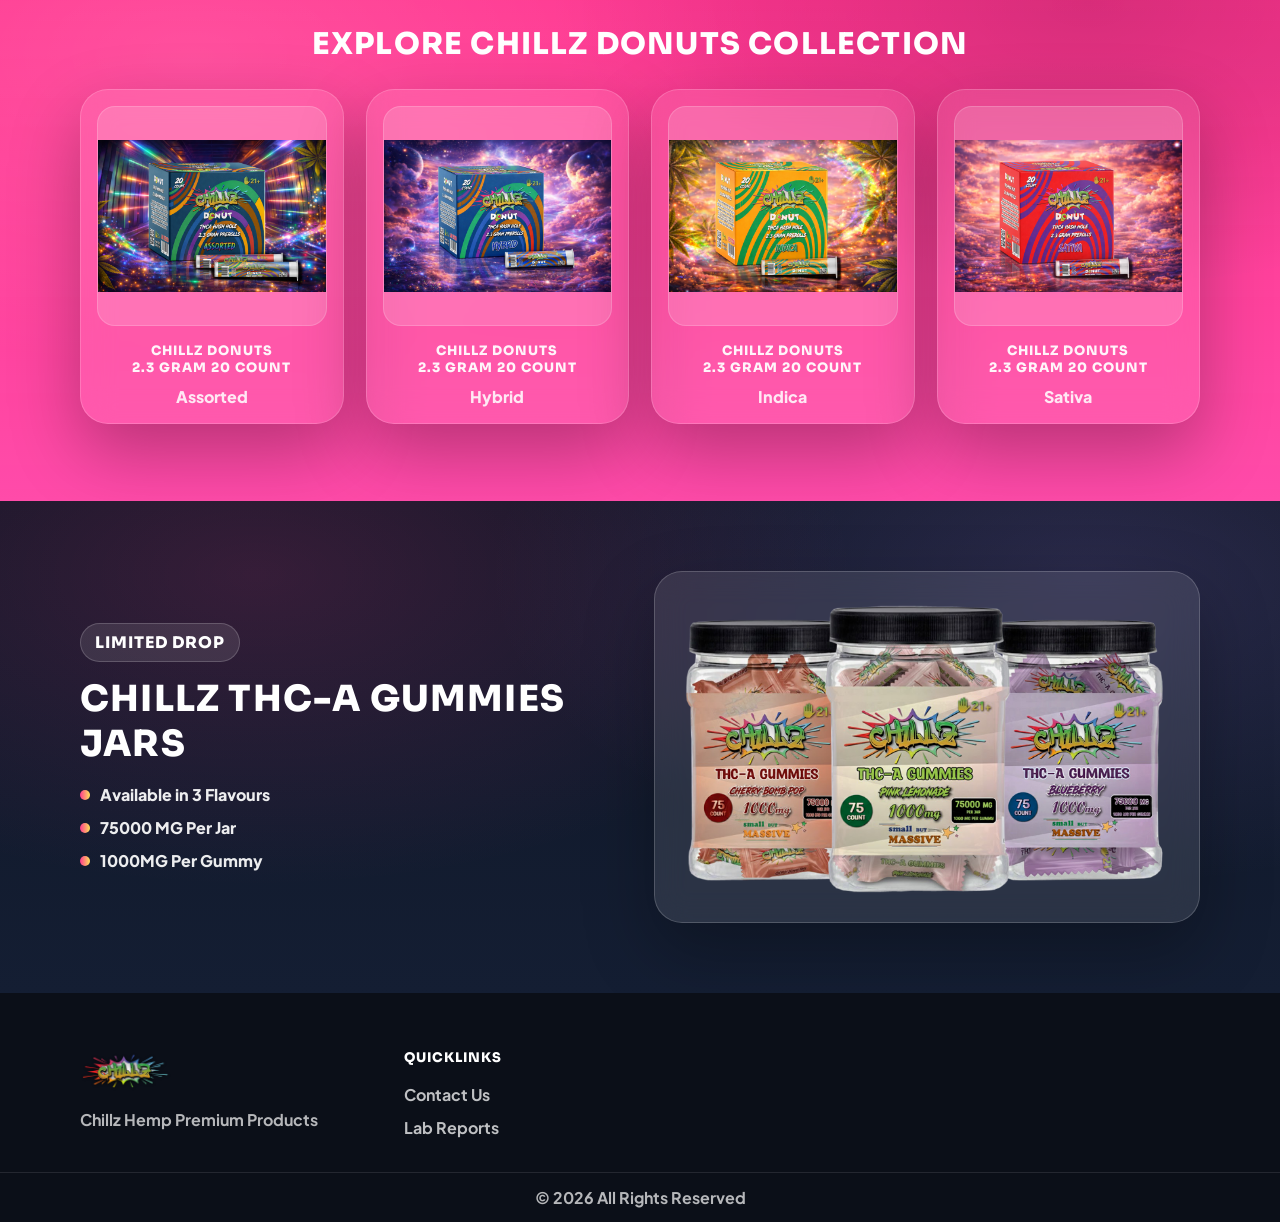
==== commit 78fb5aec: "changes" ====
--- a/index.html
+++ b/index.html
@@ -93,17 +93,22 @@
             <div class="promo__imgRow carouselTrack" id="promoCarousel2">
               <img
                 class="promo__jar"
-                src="./assets/images/Chillz PreRoll Jar 01.png"
+                src="./assets/images/Chillz PreRoll Jar THCP Assorted.png"
                 alt="Jar placeholder"
               />
               <img
                 class="promo__jar"
-                src="./assets/images/Chillz PreRoll Jar 02.png"
+                src="./assets/images/Chillz PreRoll Jar THCP Hybrid.png"
                 alt="Jar placeholder"
               />
               <img
                 class="promo__jar"
-                src="./assets/images/Chillz PreRoll Jar 03.png"
+                src="./assets/images/Chillz PreRoll Jar THCP Sativa.png"
+                alt="Jar placeholder"
+              />
+                <img
+                class="promo__jar"
+                src="./assets/images/Chillz PreRoll Jar THCP Indica.png"
                 alt="Jar placeholder"
               />
             </div>
@@ -166,7 +171,7 @@
               <div class="card__imgWrap">
                 <img
                   class="card__img"
-                  src="./assets/images/Chillz Flower Jar 01.png"
+                  src="./assets/images/Chillz Flower Jar THCP HYBRID.png"
                   alt="Product placeholder"
                 />
               </div>
@@ -183,7 +188,7 @@
               <div class="card__imgWrap">
                 <img
                   class="card__img"
-                  src="./assets/images/Chillz Flower Jar 02.png"
+                  src="./assets/images/Chillz Flower Jar THCP INDICA.png"
                   alt="Product placeholder"
                 />
               </div>
@@ -200,7 +205,7 @@
               <div class="card__imgWrap">
                 <img
                   class="card__img"
-                  src="./assets/images/Chillz Flower Jar 03.png"
+                  src="./assets/images/Chillz Flower Jar THCP SATIVA.png"
                   alt="Product placeholder"
                 />
               </div>
@@ -268,7 +273,7 @@
               <div class="card__imgWrap">
                 <img
                   class="card__img"
-                  src="./assets/images/./50ct THCP Hybrid (2).png"
+                  src="./assets/images/./50ct THCP Hybrid.png"
                   alt="Product placeholder"
                 />
               </div>
@@ -282,7 +287,7 @@
               <div class="card__imgWrap">
                 <img
                   class="card__img"
-                  src="./assets/images/50ct THCP Indica (2).png"
+                  src="./assets/images/50ct THCP Indica.png"
                   alt="Product placeholder"
                 />
               </div>
@@ -296,7 +301,7 @@
               <div class="card__imgWrap">
                 <img
                   class="card__img"
-                  src="./assets/images/50ct THCP Sativa (2).png"
+                  src="./assets/images/50ct THCP Sativa.png"
                   alt="Product placeholder"
                 />
               </div>
@@ -305,8 +310,7 @@
                 <span class="price">2 Gram 50 Count</span>
               </div>
             </article>
-
-            <article class="card">
+ <article class="card">
               <div class="card__imgWrap">
                 <img
                   class="card__img"
@@ -318,7 +322,7 @@
               <div class="card__meta">
                 <span class="price">2 Gram 50 Count</span>
               </div>
-            </article>
+            </article> 
             <div class="dragScroll" data-for="bestSellerCarousel">
               <div class="dragScroll__track">
                 <div class="dragScroll__thumb"></div>
--- a/assets/styles.css
+++ b/assets/styles.css
@@ -420,7 +420,7 @@
 /* ---------- Promo (pink jar row) ---------- */
 .promo__inner{
   display:grid;
-  grid-template-columns: 0.8fr .8fr;
+  grid-template-columns: 1.7fr 1fr;
   align-items:center;
   gap: 28px;
 }
